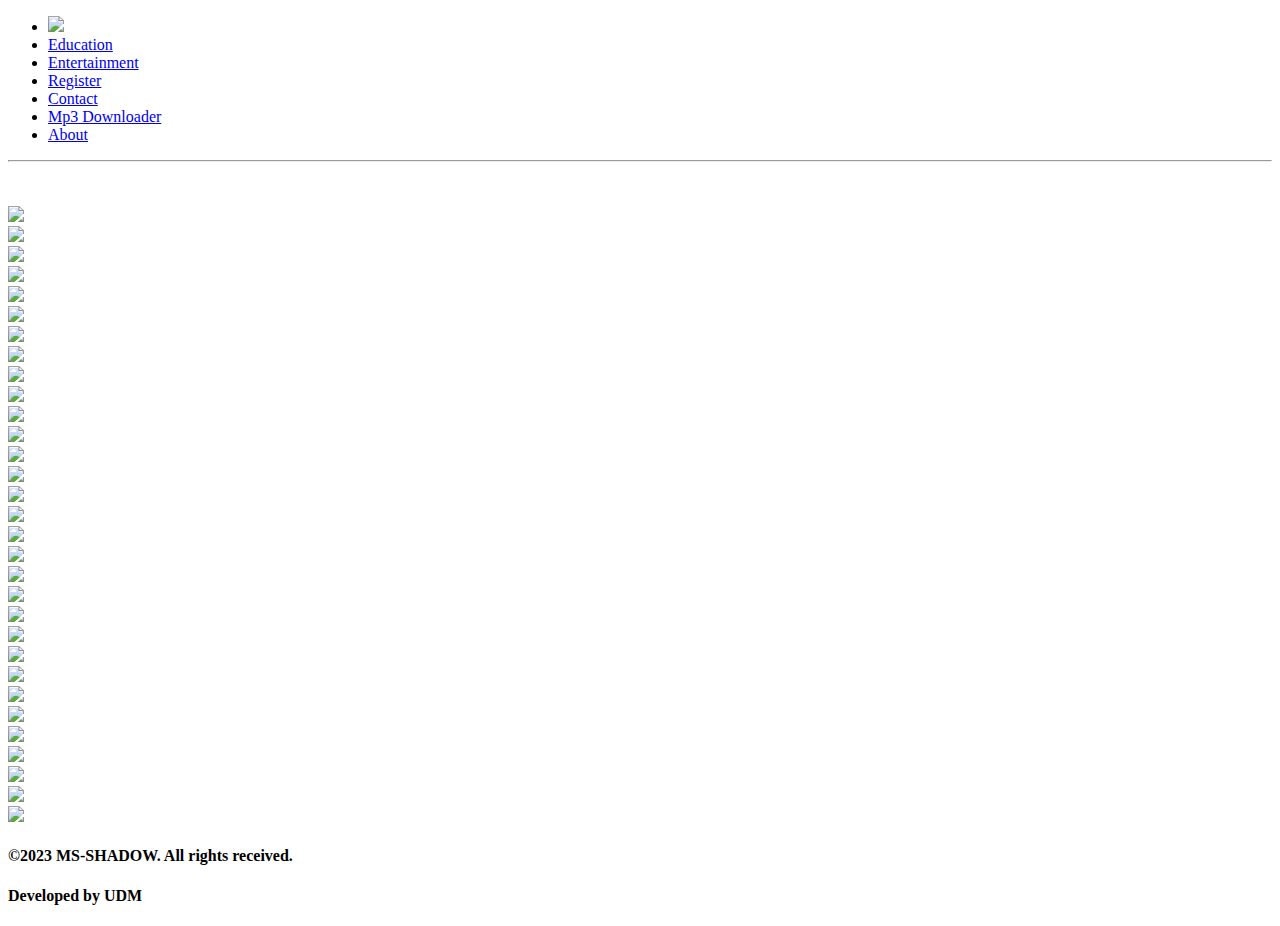
==== index.html @ f9f15dc7 "Update index.html" ====
<!DOCTYPE html>
<html lang="en">
    <head>
        <title>MS-SHADOW</title>
        <meta charset="UTF-8">
        <meta name="viewport" content="width=device-width, initial-scale=1.0">
        <link rel="stylesheet" href="CSS/Style.css">
        <link rel="icon" href="Background-image/Mylogo.png">
    </head>
    <body>
        <ul class="hmenu">
		<li><a href="#"><img id="logo" src="Background-image/Mylogo.png"></a></li>
		<li><a href="Content/Education.html">Education</a></li>
		<li><a href="Content/Entertainment.html">Entertainment</a></li>
            	<li><a href="Content/Register.html">Register</a></li>
            	<li><a href="Content/Contact.html">Contact</a></li>
		<li><a href="Content/downloader.html">Mp3 Downloader</a></li>
            	<li><a href="Content/About.html">About</a></li>
	</ul>
        <hr>
        <br><br>
        <div class="box"><img id="view" src="Background-image/Pic (1).JPG"></div>
        <div class="box"><img id="view" src="Background-image/Pic (10).JPG"></div>
        <div class="box"><img id="view" src="Background-image/Pic (11).JPG"></div>
        <div class="box"><img id="view" src="Background-image/Pic (12).JPG"></div>
        <div class="box"><img id="view" src="Background-image/Pic (13).JPG"></div>
        <div class="box"><img id="view" src="Background-image/Pic (14).JPG"></div>
        <div class="box"><img id="view" src="Background-image/Pic (15).JPG"></div>
        <div class="box"><img id="view" src="Background-image/Pic (16).JPG"></div>
        <div class="box"><img id="view" src="Background-image/Pic (17).JPG"></div>
        <div class="box"><img id="view" src="Background-image/Pic (18).JPG"></div>
        <div class="box"><img id="view" src="Background-image/Pic (19).JPG"></div>
        <div class="box"><img id="view" src="Background-image/Pic (2).JPG"></div>
        <div class="box"><img id="view" src="Background-image/Pic (20).JPG"></div>
        <div class="box"><img id="view" src="Background-image/Pic (21).JPG"></div>
        <div class="box"><img id="view" src="Background-image/Pic (22).JPG"></div>
        <div class="box"><img id="view" src="Background-image/Pic (23).JPG"></div>
        <div class="box"><img id="view" src="Background-image/Pic (24).JPG"></div>
        <div class="box"><img id="view" src="Background-image/Pic (25).JPG"></div>
        <div class="box"><img id="view" src="Background-image/Pic (26).JPG"></div>
        <div class="box"><img id="view" src="Background-image/Pic (27).JPG"></div>
        <div class="box"><img id="view" src="Background-image/Pic (28).JPG"></div>
        <div class="box"><img id="view" src="Background-image/Pic (29).JPG"></div>
        <div class="box"><img id="view" src="Background-image/Pic (30).JPG"></div>
        <div class="box"><img id="view" src="Background-image/Pic (31).JPG"></div>
        <div class="box"><img id="view" src="Background-image/Pic (32).JPG"></div>
        <div class="box"><img id="view" src="Background-image/Pic (4).JPG"></div>
        <div class="box"><img id="view" src="Background-image/Pic (5).JPG"></div>
        <div class="box"><img id="view" src="Background-image/Pic (6).JPG"></div>
        <div class="box"><img id="view" src="Background-image/Pic (7).JPG"></div>
        <div class="box"><img id="view" src="Background-image/Pic (8).JPG"></div>
        <div class="box"><img id="view" src="Background-image/Pic (9).JPG"></div>
        <footer>
            <h4>©2023 MS-SHADOW. All rights received.</h4>
            <h4 id="developed">Developed by UDM</h4>
        </footer>
    </body>
</html>
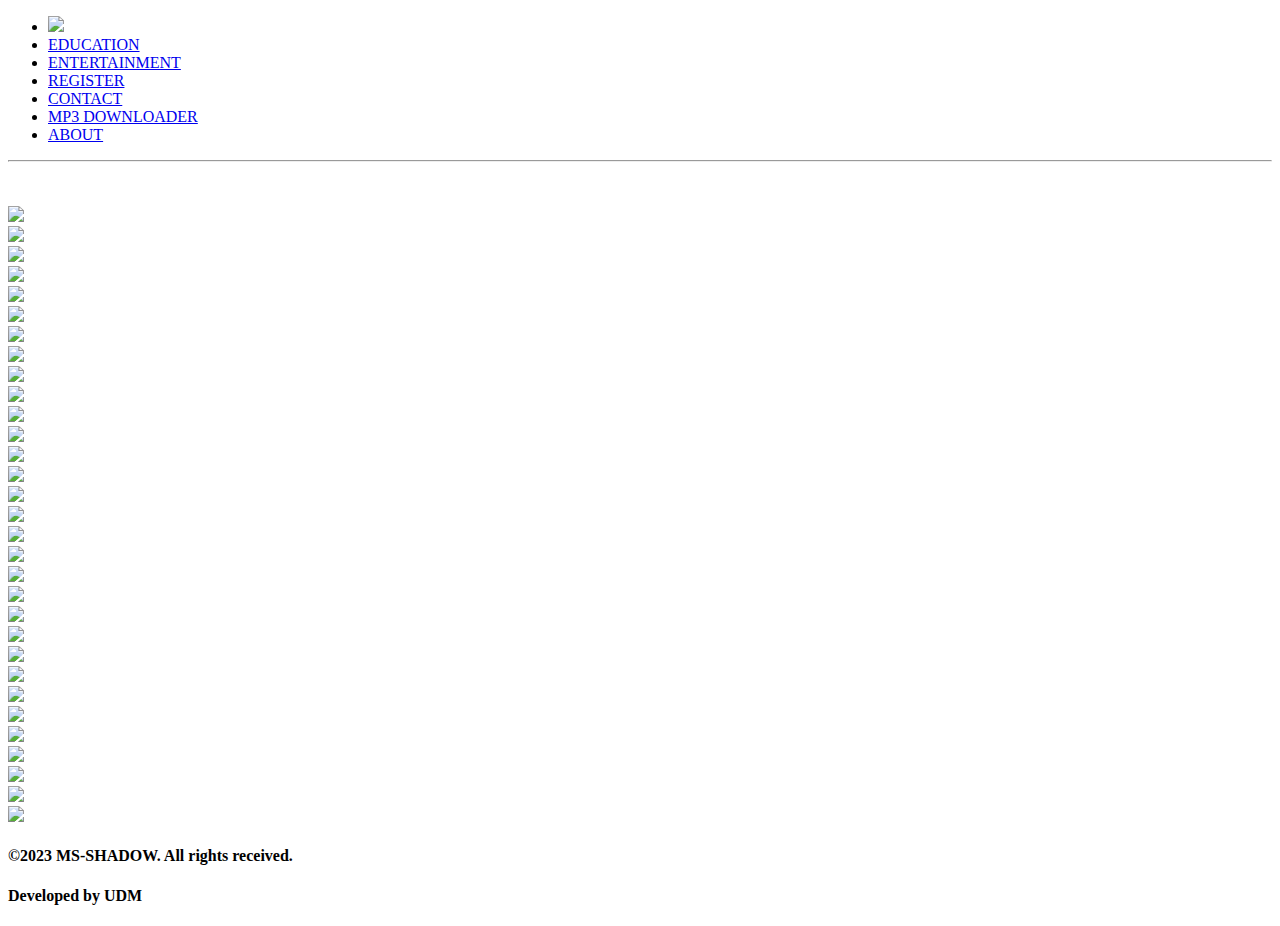
==== commit 6b43cf3b: "Update index.html" ====
--- a/index.html
+++ b/index.html
@@ -10,12 +10,12 @@
     <body>
         <ul class="hmenu">
 		<li><a href="#"><img id="logo" src="Background-image/Mylogo.png"></a></li>
-		<li><a href="Content/Education.html">Education</a></li>
-		<li><a href="Content/Entertainment.html">Entertainment</a></li>
-            	<li><a href="Content/Register.html">Register</a></li>
-            	<li><a href="Content/Contact.html">Contact</a></li>
-		<li><a href="Content/downloader.html">Mp3 Downloader</a></li>
-            	<li><a href="Content/About.html">About</a></li>
+		<li><a href="Content/Education.html">EDUCATION</a></li>
+		<li><a href="Content/Entertainment.html">ENTERTAINMENT</a></li>
+            	<li><a href="Content/Register.html">REGISTER</a></li>
+            	<li><a href="Content/Contact.html">CONTACT</a></li>
+		<li><a href="Content/downloader.html">MP3 DOWNLOADER</a></li>
+            	<li><a href="Content/About.html">ABOUT</a></li>
 	</ul>
         <hr>
         <br><br>
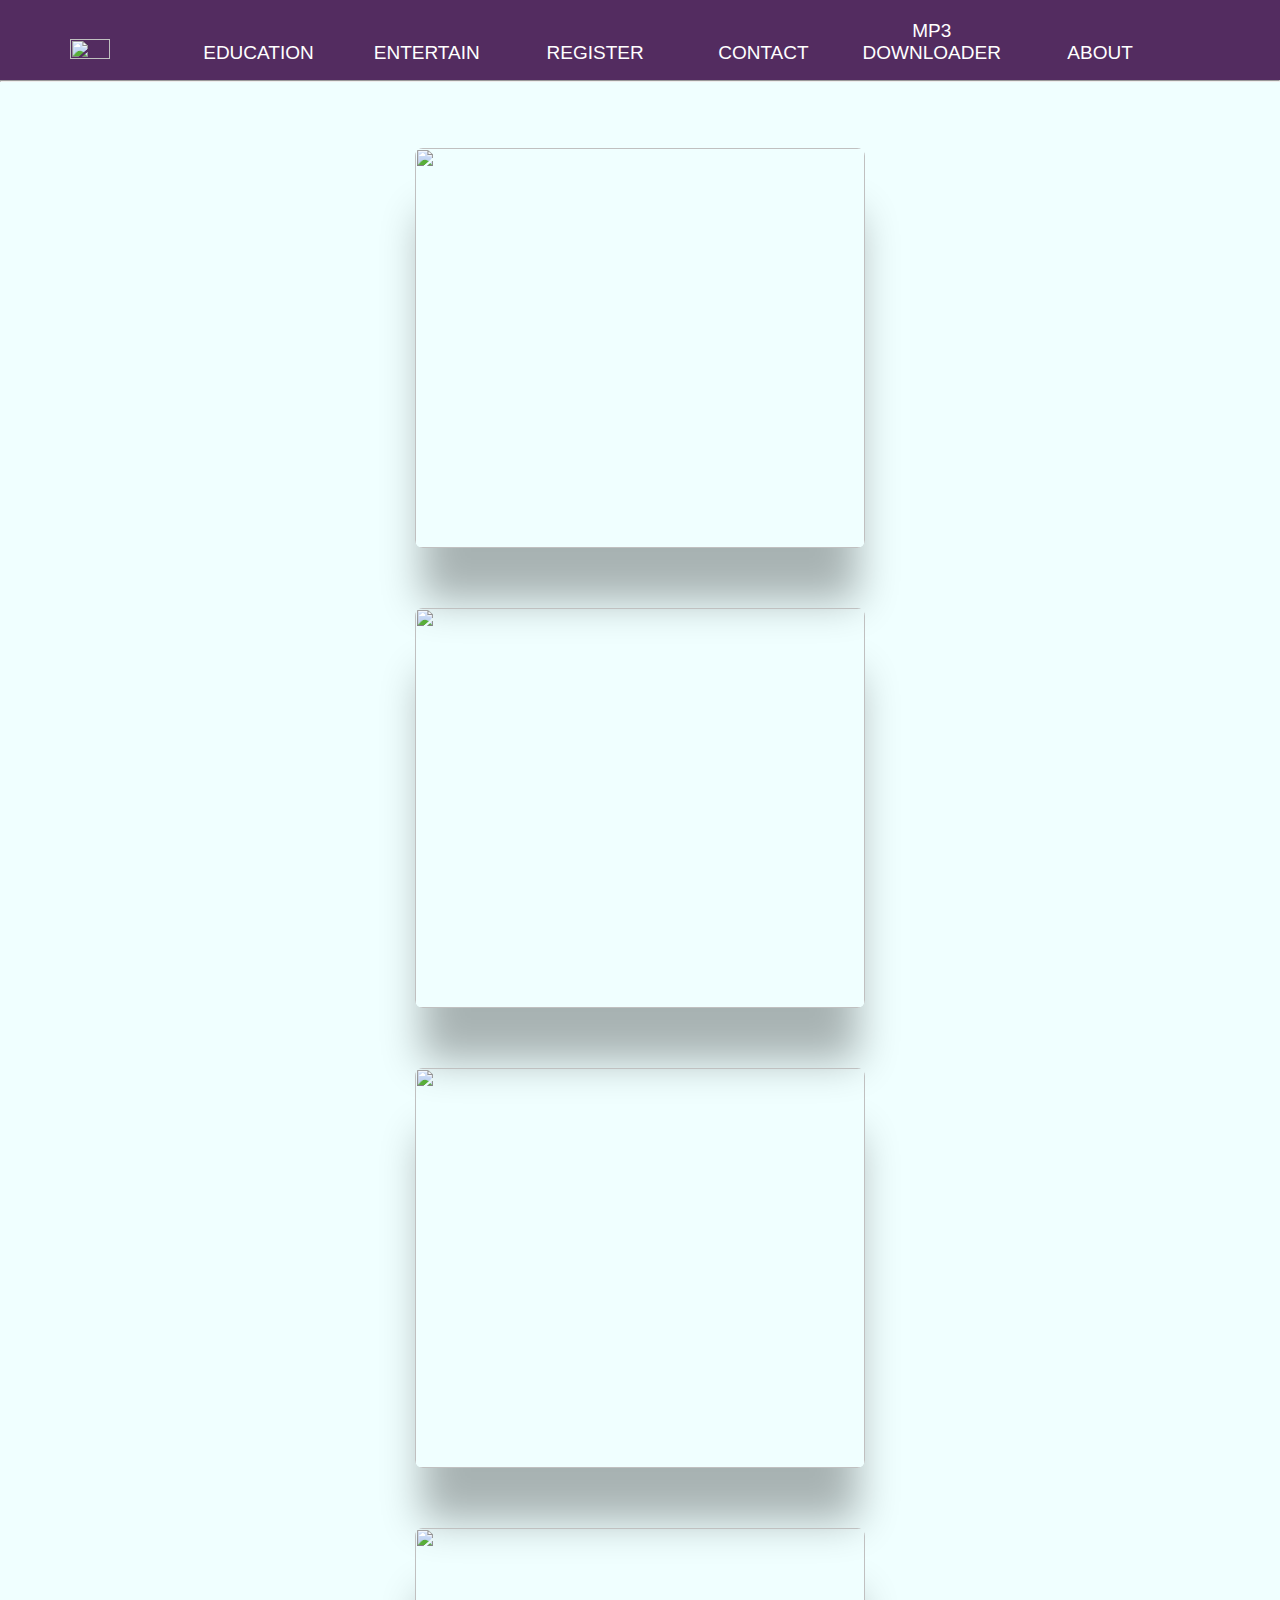
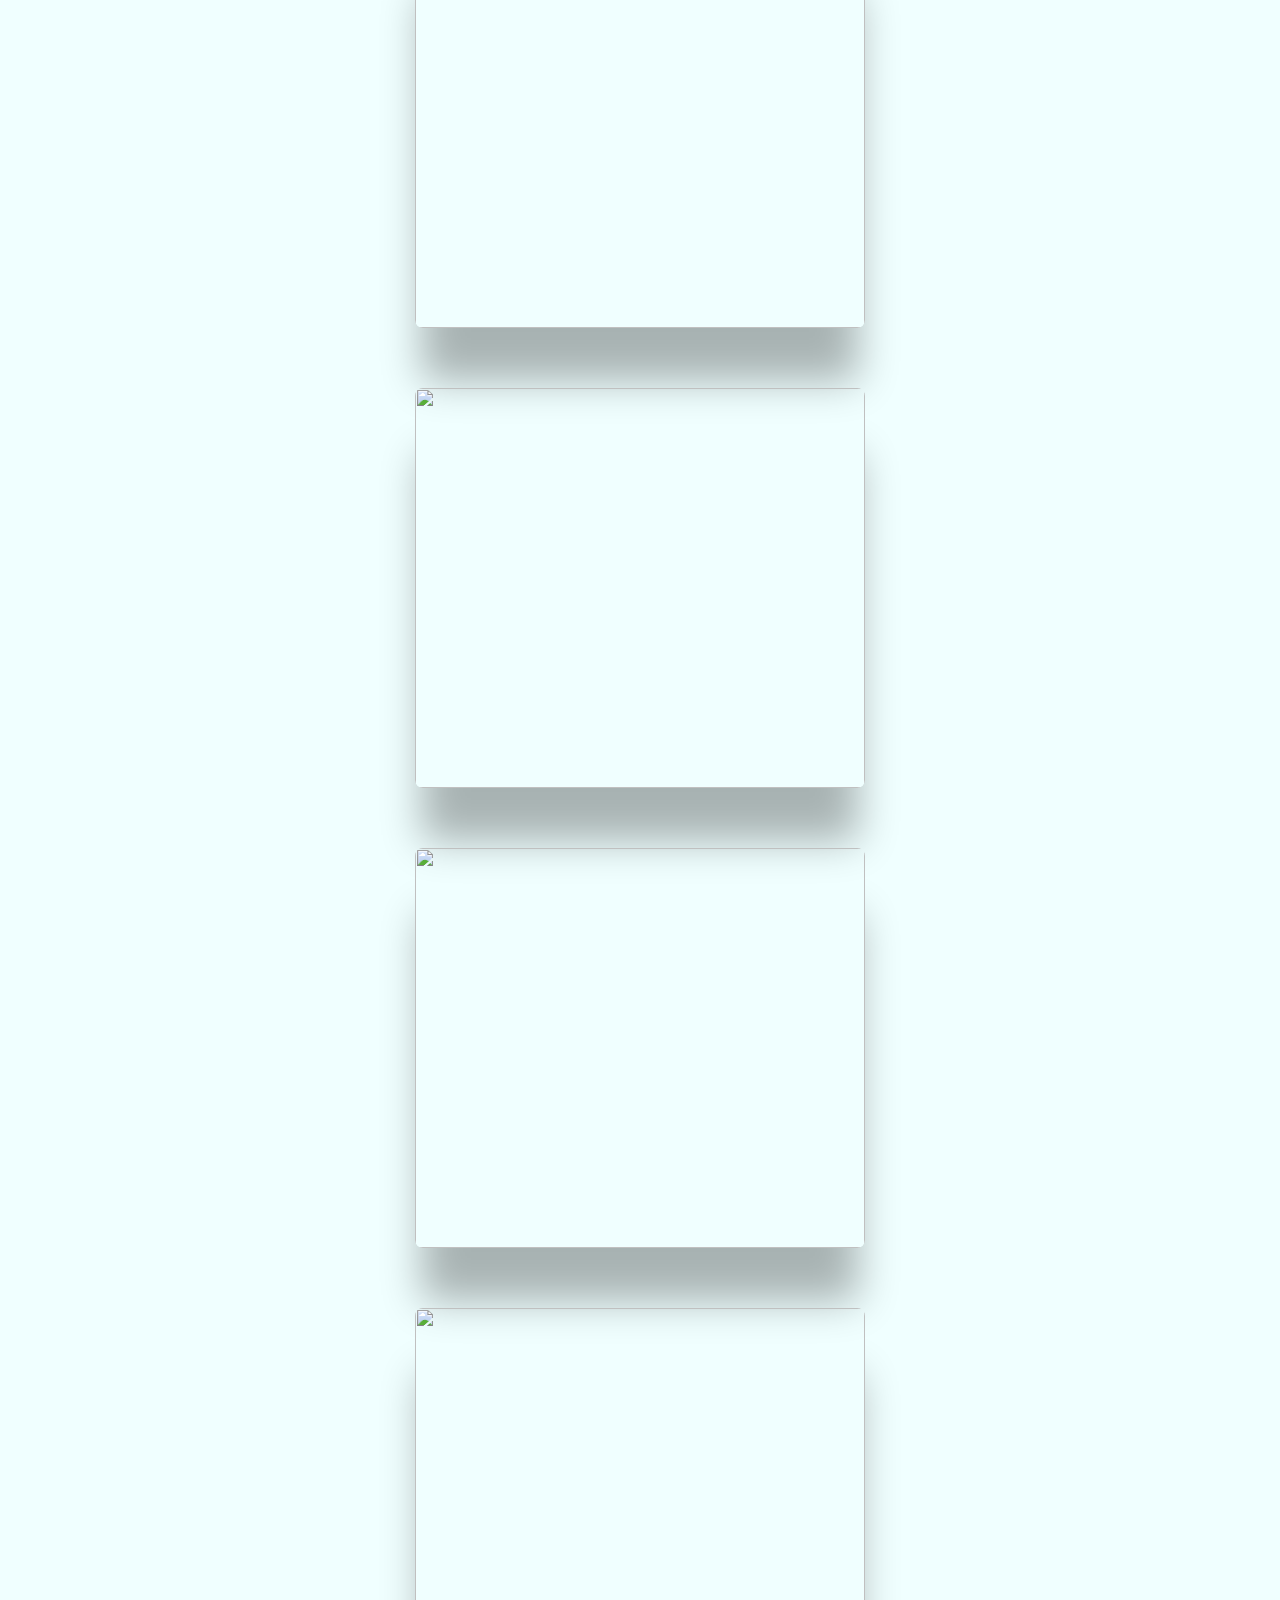
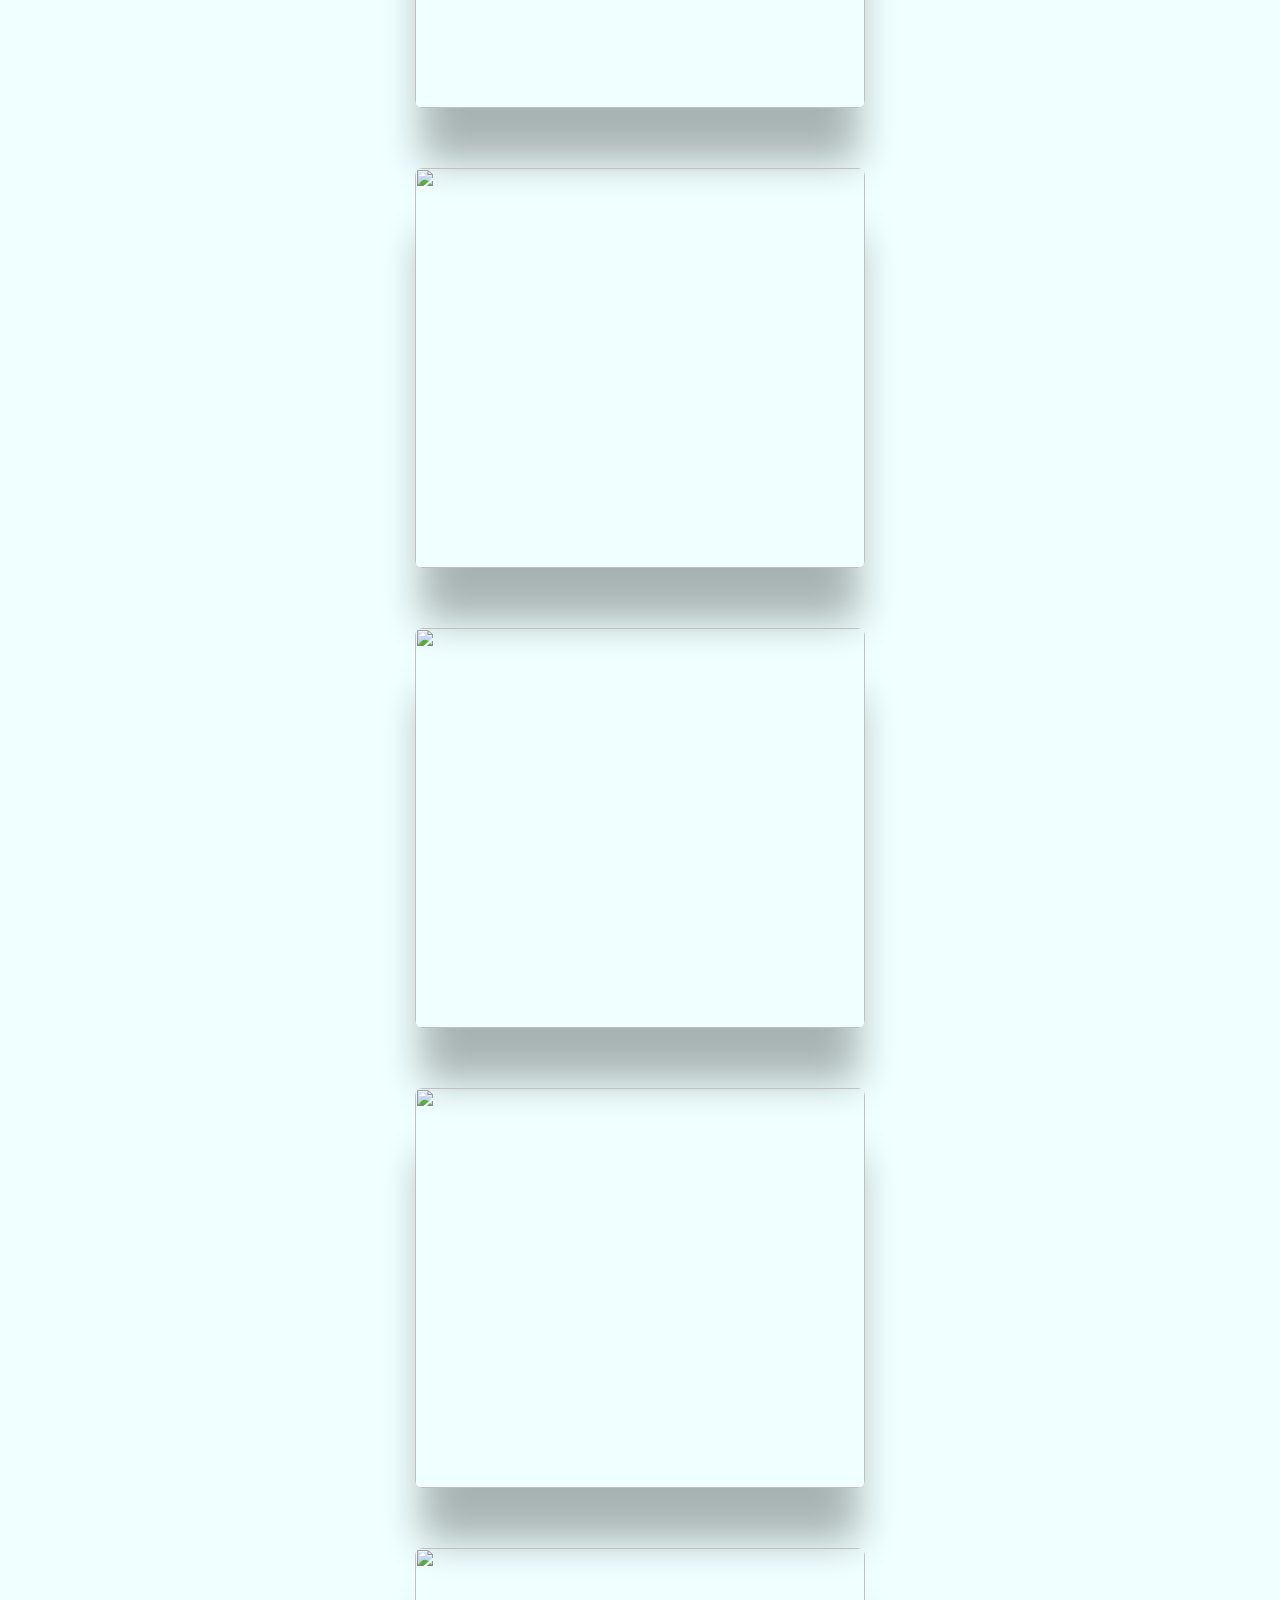
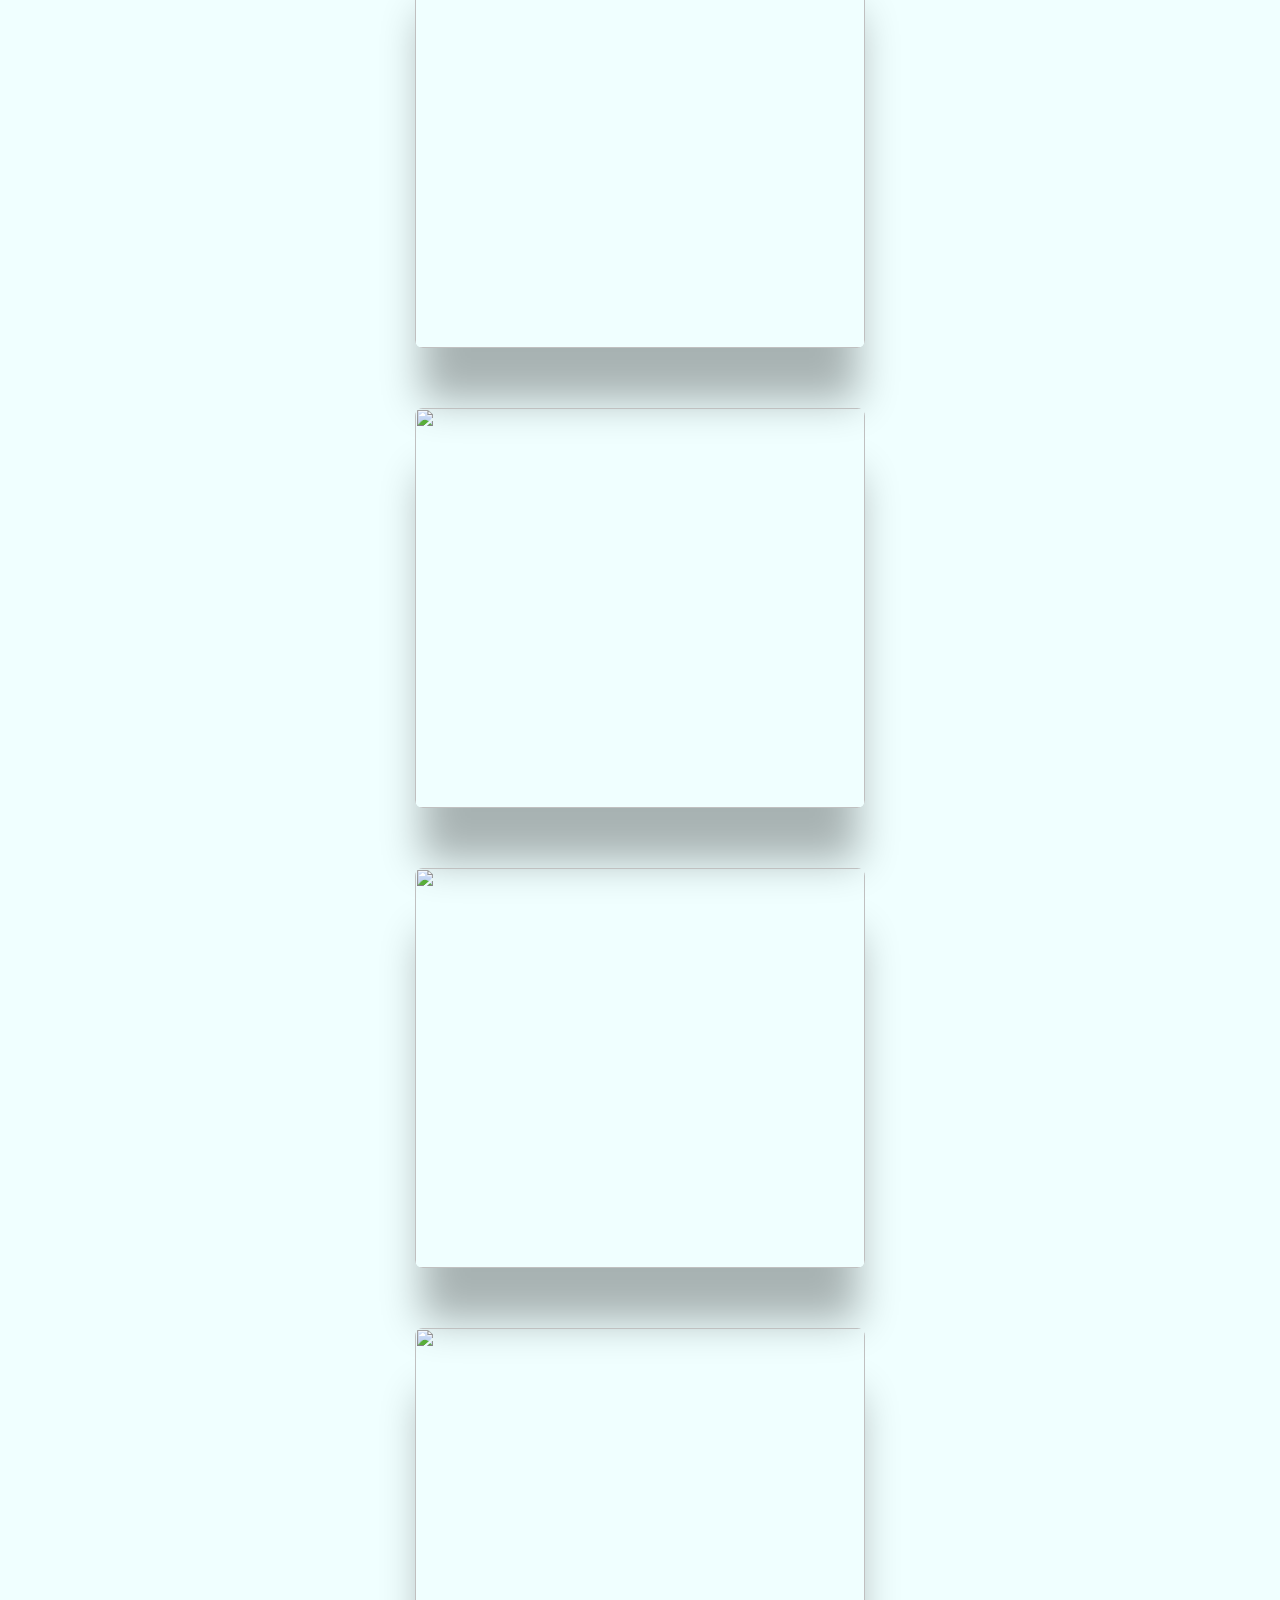
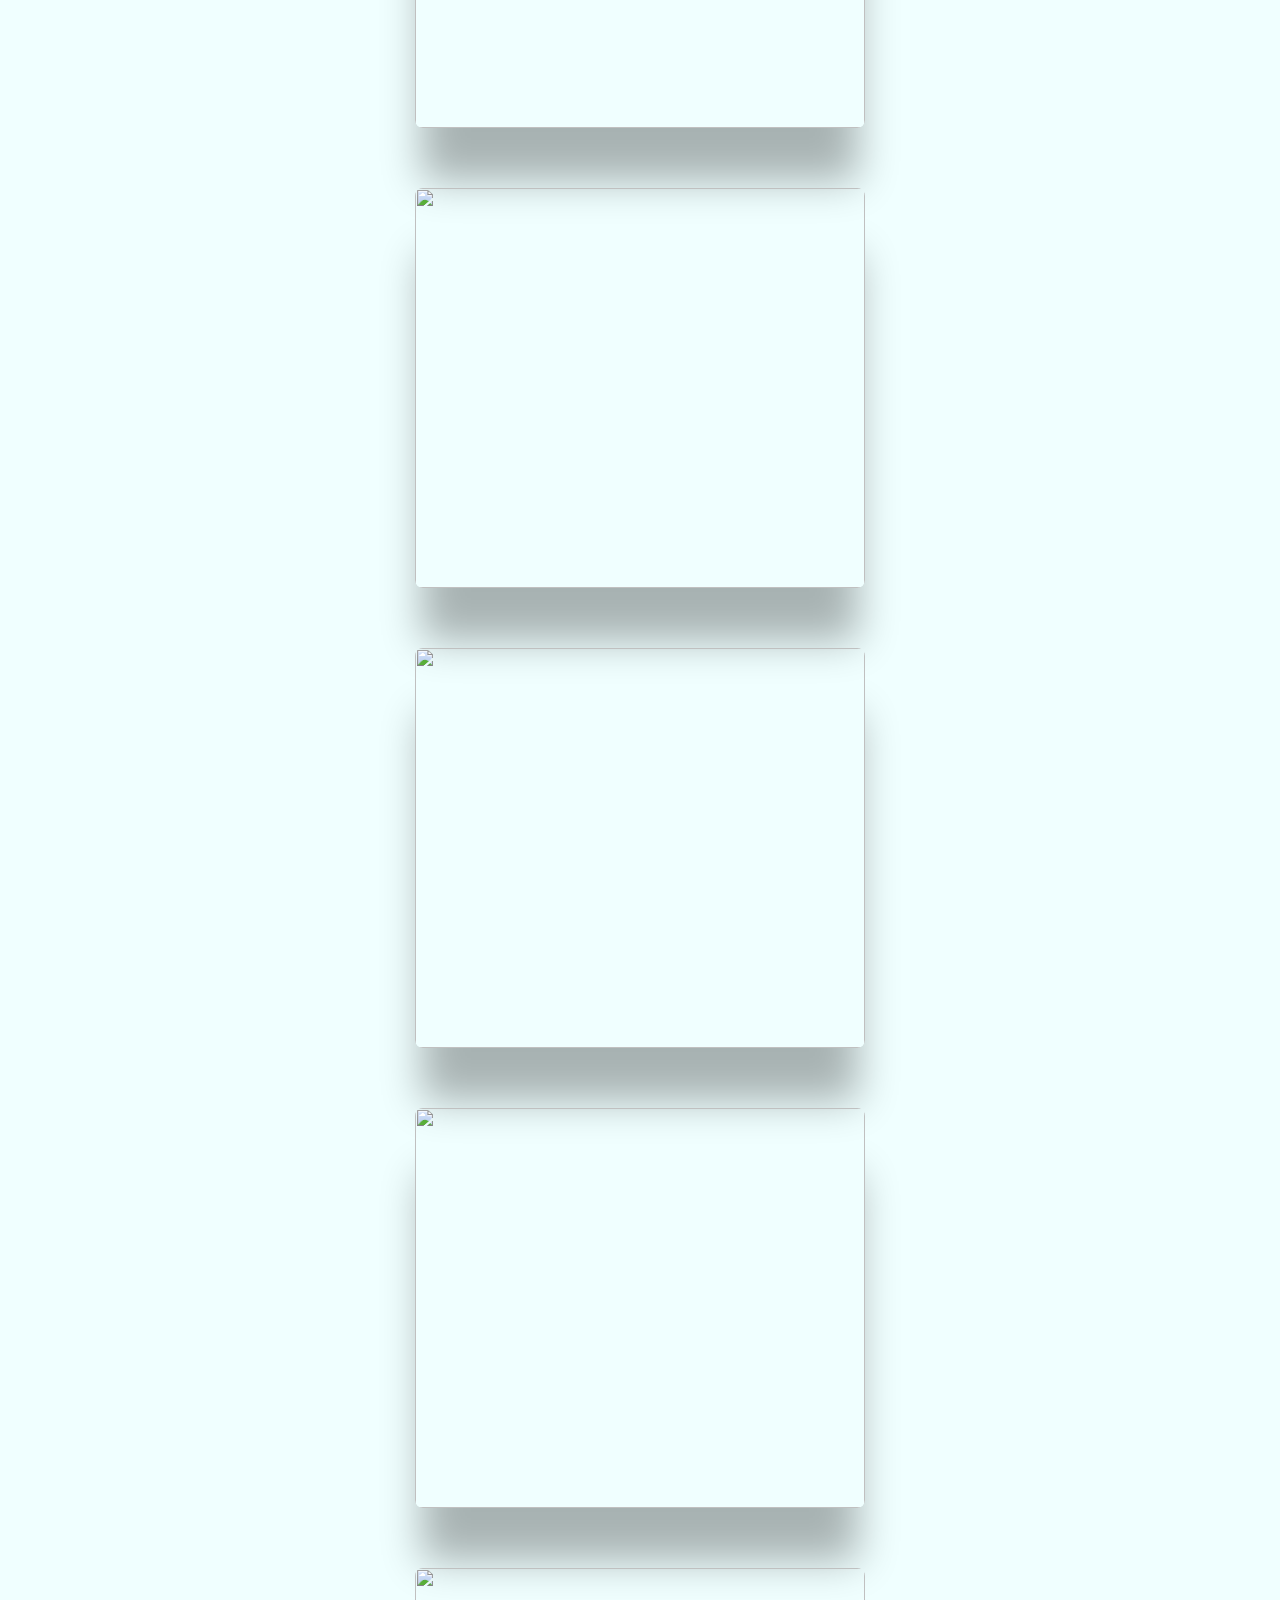
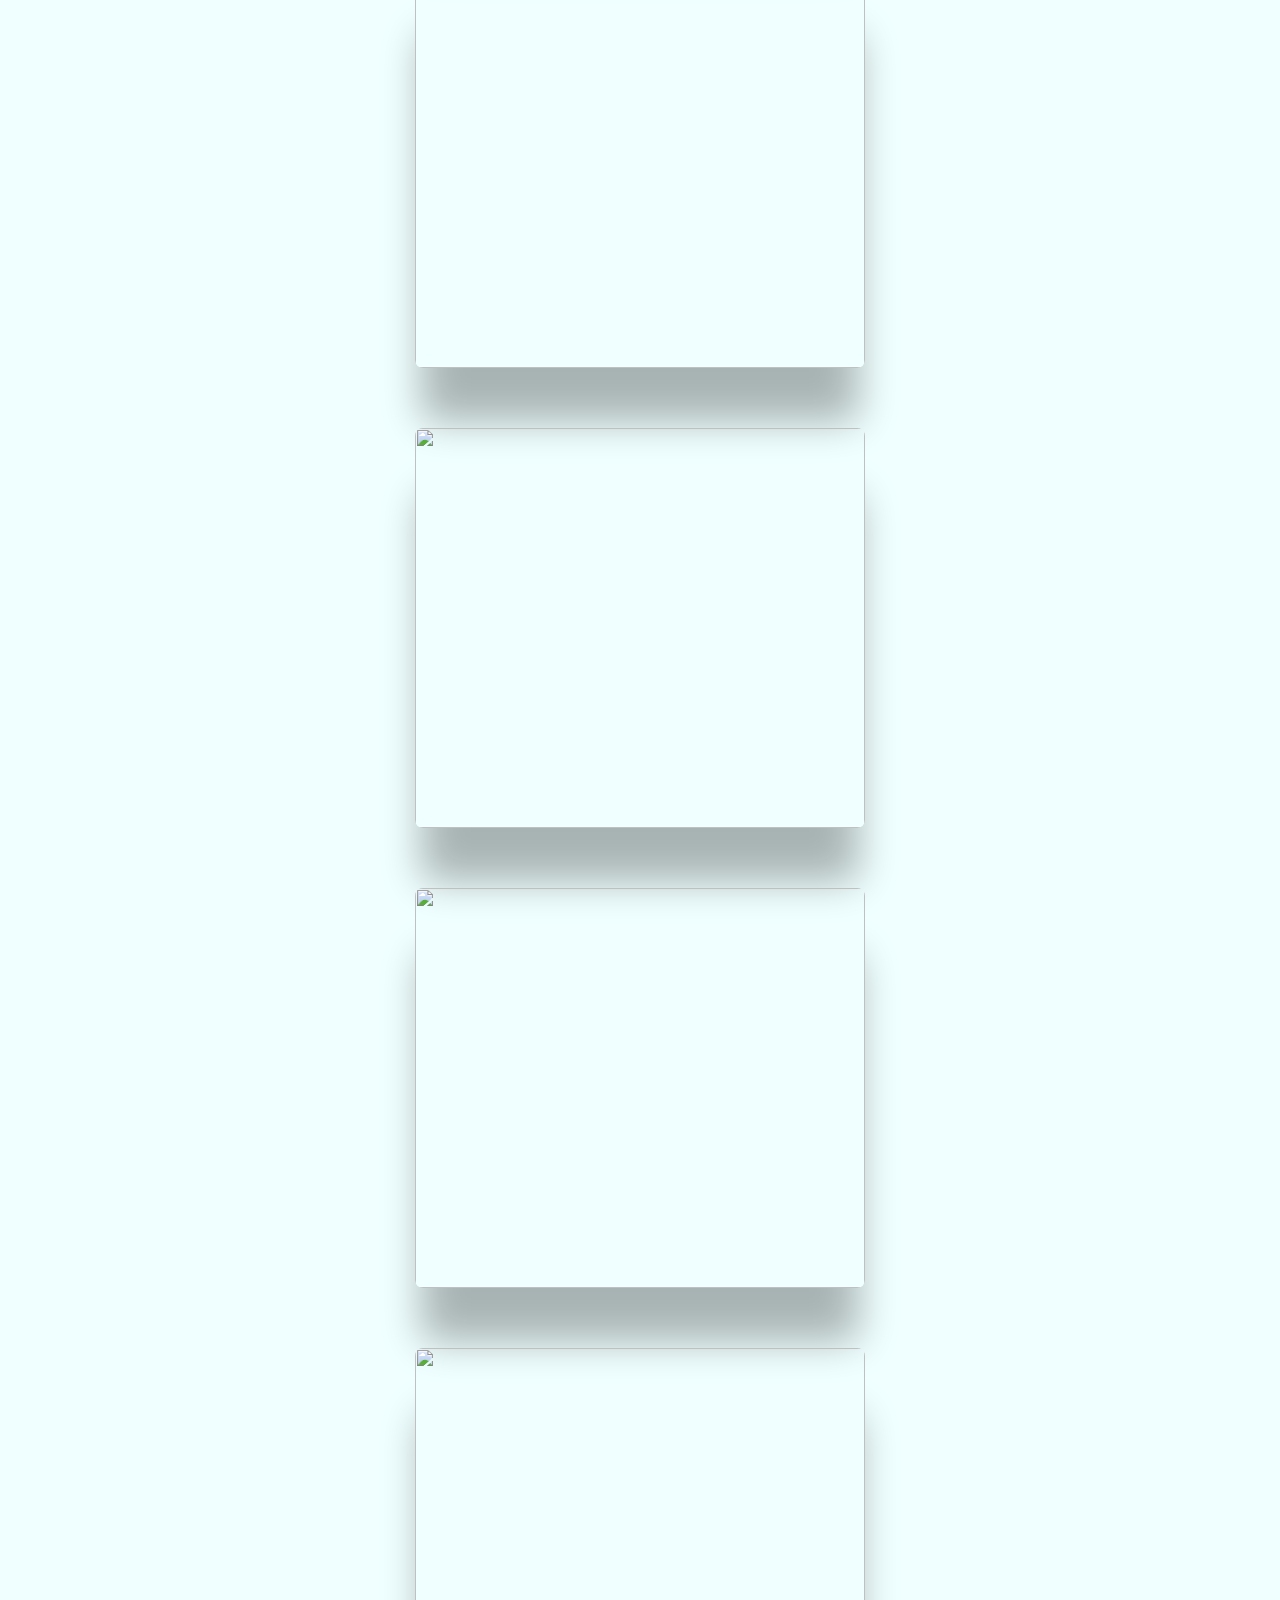
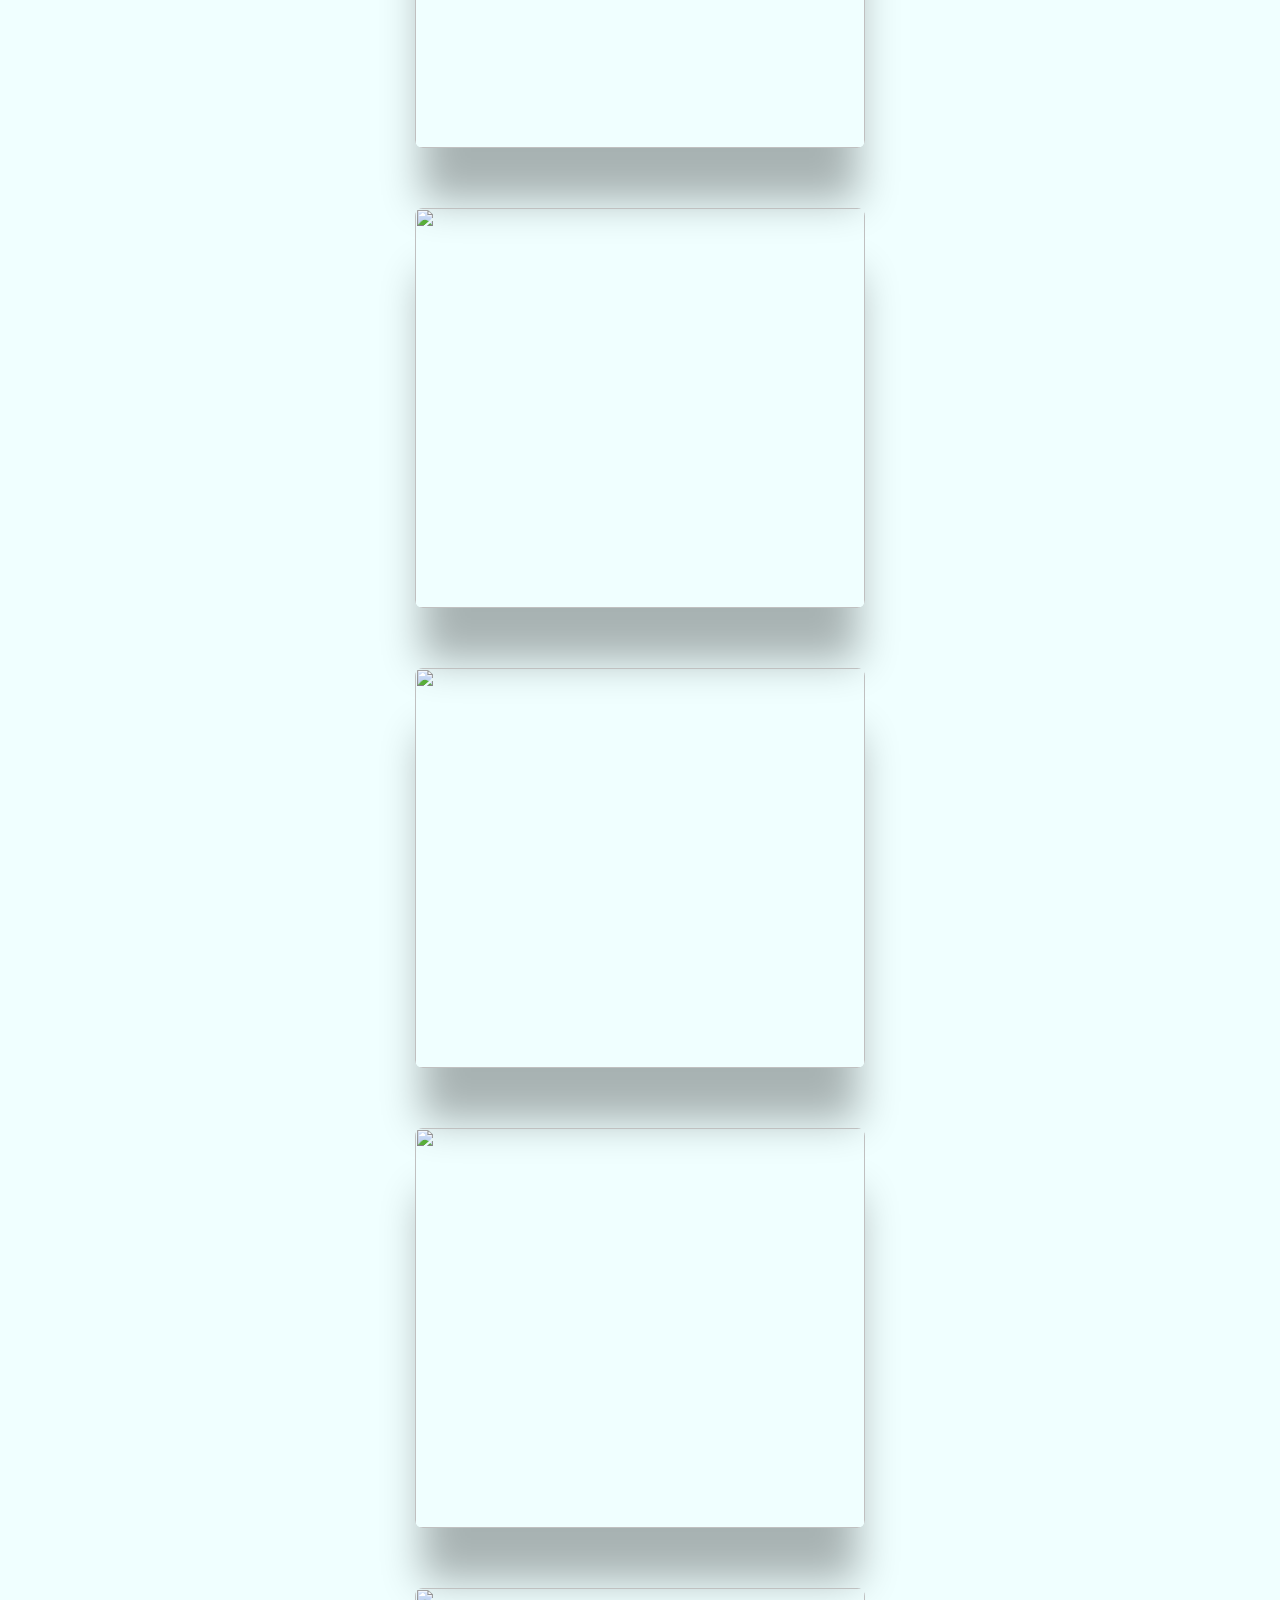
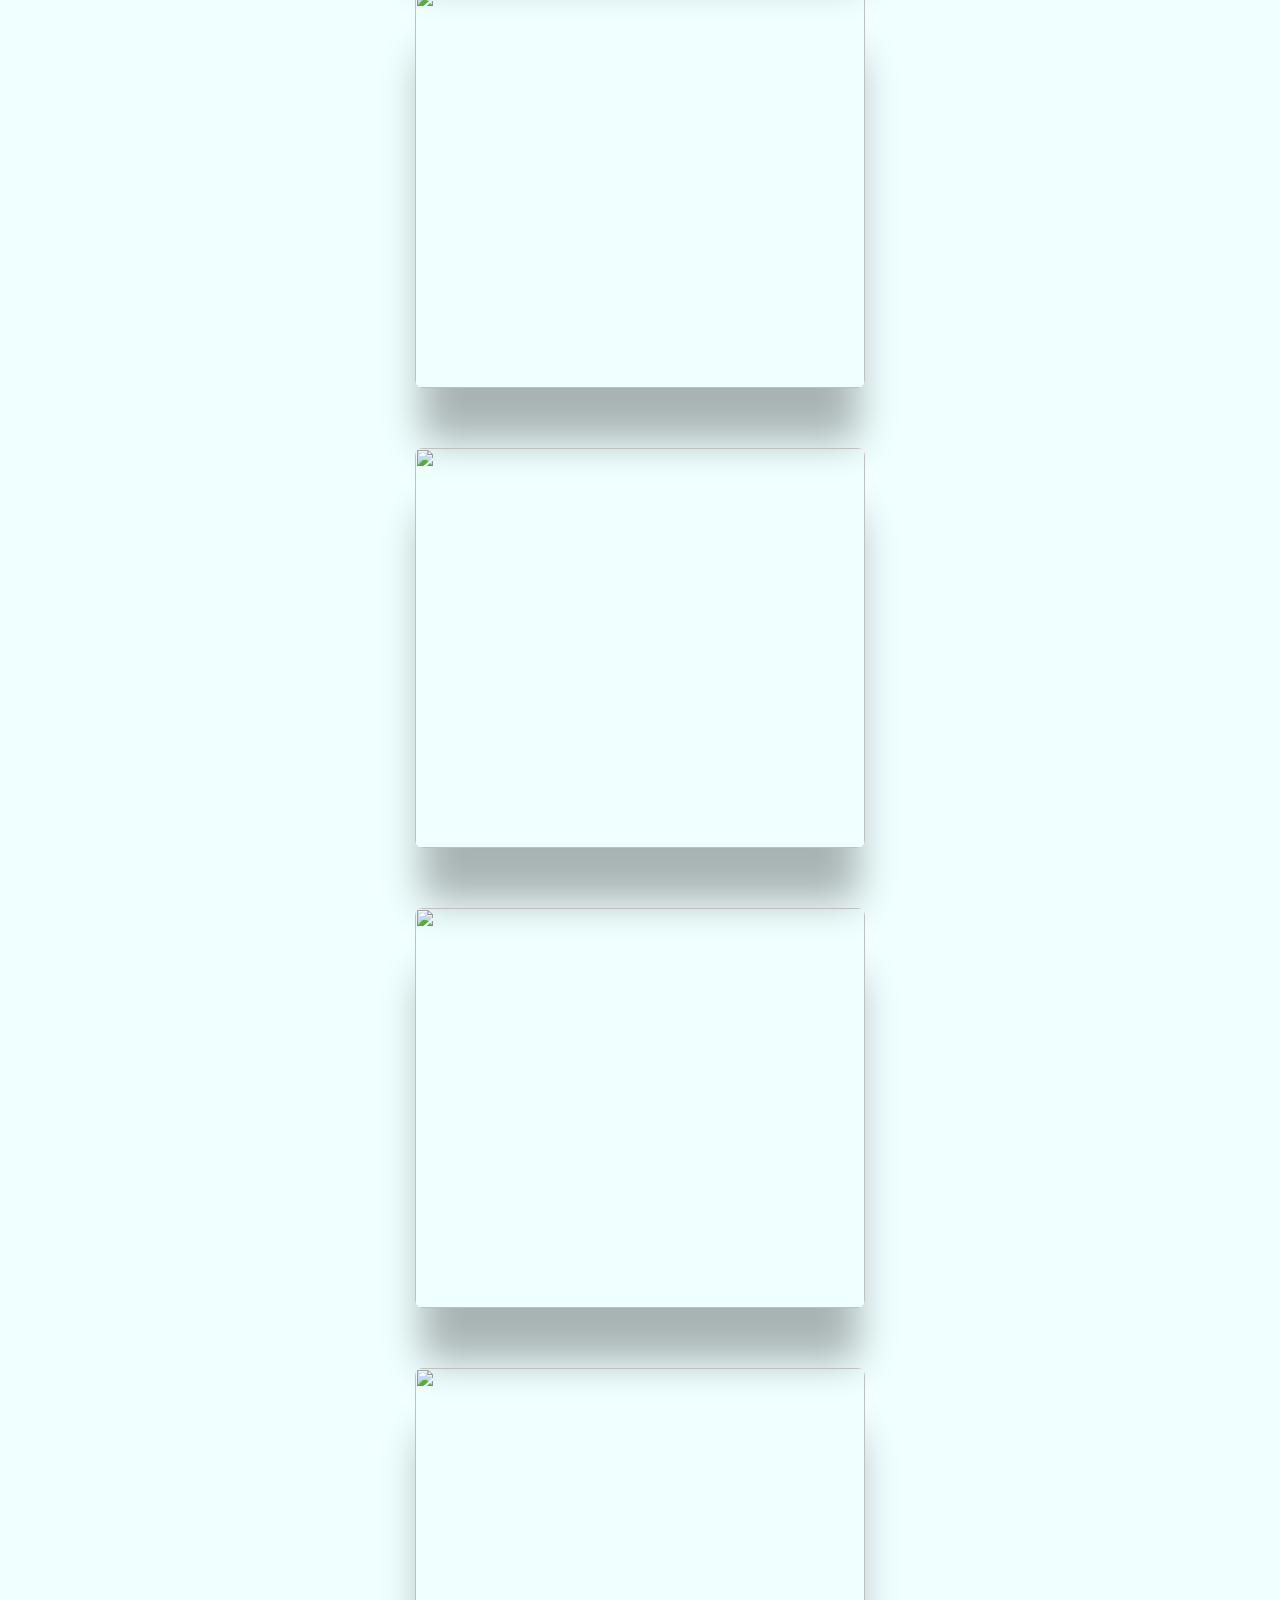
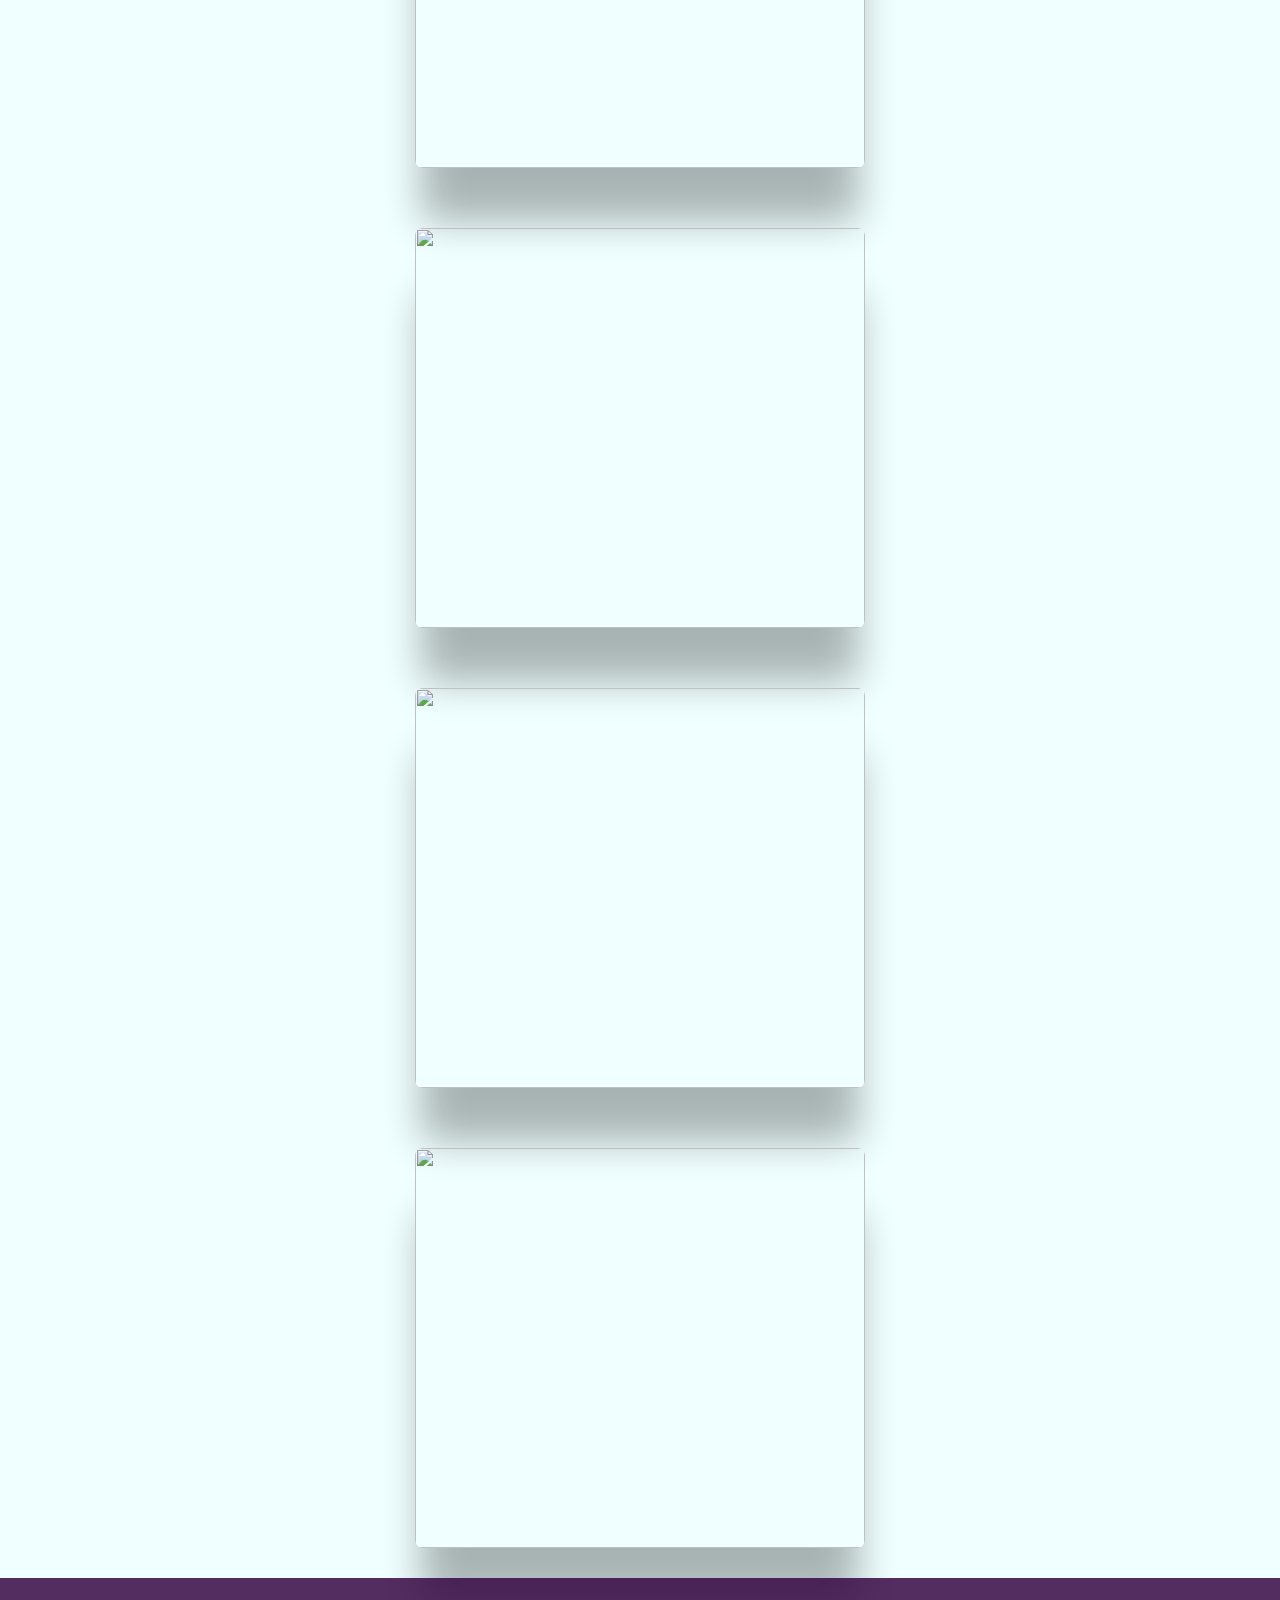
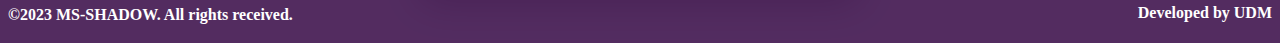
==== commit 0b3457e2: "Update index.html" ====
--- a/index.html
+++ b/index.html
@@ -11,10 +11,10 @@
         <ul class="hmenu">
 		<li><a href="#"><img id="logo" src="Background-image/Mylogo.png"></a></li>
 		<li><a href="Content/Education.html">EDUCATION</a></li>
-		<li><a href="Content/Entertainment.html">ENTERTAINMENT</a></li>
+		<li><a href="Content/Entertainment.html">ENTERTAIN</a></li>
             	<li><a href="Content/Register.html">REGISTER</a></li>
             	<li><a href="Content/Contact.html">CONTACT</a></li>
-		<li><a href="Content/downloader.html">MP3 DOWNLOADER</a></li>
+		<li><a href="Content/Downloader.html">MP3 DOWNLOADER</a></li>
             	<li><a href="Content/About.html">ABOUT</a></li>
 	</ul>
         <hr>
--- a/CSS/Style.css
+++ b/CSS/Style.css
@@ -0,0 +1,275 @@
+*{
+    box-sizing: border-box;
+}
+
+*{margin: 0; padding: 0;}
+
+/*Header Menu*/
+.hmenu{list-style-type: none; background-color: rgba(52, 2, 65, 0.836); padding: 8px;  width: 100%;}
+.hmenu li{display: inline-block;width: 13%;}
+.hmenu a{display: block; text-align: center; text-decoration: none;color: white;border-radius: 6px; padding: 12px 0 8px;}
+.hmenu a:hover{background-color: rgb(111, 156, 7);}
+.hmenu a{font-family:'Lucida Sans', 'Lucida Sans Regular', 'Lucida Grande', 'Lucida Sans Unicode', Geneva, Verdana, sans-serif; font-size: 19px;}
+
+#logo{
+    width: 40px;
+    height: 20px;
+}
+body{
+    /*background: url(../Background-image/bground.jpg);
+    background-image: url(../Background-image/bground.jpg);*/
+    background-color: azure;
+    background-attachment: fixed;
+    background-position: center;
+    background-size: cover;
+}
+
+
+/*Reponsive for Desktop Screen Views*/
+@media(min-width: 992px) and (max-width: 1920px){
+    body{
+        /*background-image: url(../Background-image/bground.jpg);*/
+        background-color: azure;
+        background-size: cover;
+        display: flex;
+        flex-direction: column;
+        overflow-x: hidden;
+        margin: 0;
+    }
+}
+
+/*Reponsive for Laptop Screen Views*/
+@media(min-width: 1366px) and (max-width: 1919px){
+    body{
+        /*height: 600px;
+        background: linear-gradient(to bottom, #6666ff 0%, #ff99cc 100%);
+
+        background-image: url(../Background-image/bground.jpg);*/
+        background-color: azure;
+        background-size: cover;
+        display: flex;
+        flex-direction: column;
+        overflow-x: hidden;
+        margin: 0;
+    }
+}
+
+@media only screen and (min-device-width: 375px) and (max-device-width: 480px){
+    body{
+        background-color: azure;
+        background-size: cover;
+        display: flex;
+        flex-direction: column;
+        overflow-x: hidden;
+        margin: 0;
+    }
+    #view{
+        display: flex;
+        overflow-x: hidden;
+        width: 90%;
+        height: 100px;
+        margin-right: 10px;
+        border-radius: 8px;
+        box-shadow: rgba(0, 0, 0, 0.3) 0px 60px 40px -7px;
+    }
+    .hmenu{list-style-type: none; background-color: rgba(52, 2, 65, 0.836); padding: 10px;  width: 100%;}
+    .hmenu li{display: inline-block;width: 14%;}
+    .hmenu a{display: block; text-align: center; text-decoration: none;color: white;border-radius: 6px; padding: 12px 0 8px;}
+    .hmenu a:hover{background-color: rgb(111, 156, 7);}
+    .hmenu a{font-family:'Lucida Sans', 'Lucida Sans Regular', 'Lucida Grande', 'Lucida Sans Unicode', Geneva, Verdana, sans-serif; font-size: 7px;}
+    footer{
+        list-style-type: none; background-color: rgba(52, 2, 65, 0.836); padding: 8px;  width: 100%; height: 65px;
+        font-size: 8px;
+    }
+    #Doc{
+        display: flex;
+        overflow-x: hidden;
+        width: 70%;
+        height: 600px;
+        border-radius: 8px;  
+        margin-right: 10px;
+        box-shadow: rgba(0, 0, 0, 0.3) 0px 60px 40px -7px;
+    }
+    #btn{
+        display: flex;
+        overflow-x: hidden;
+        width: 10px;
+        height: 30px;
+        font-size: 9px;
+        background-color: darkslateblue;
+        border-radius: 50px;
+        color: white;
+        border-color: cyan;
+        box-shadow: #094c66 4px 4px 0px;
+    }
+    p{display: flex; align-items: center; justify-content: center; font-size: 15px; text-align: center;}
+}
+
+@media only screen and (max-width: 320px){
+    body{
+        background-color: azure;
+        background-size: cover;
+        display: flex;
+        flex-direction: column;
+        overflow-x: hidden;
+        margin: 0;
+    }
+    .hmenu{list-style-type: none; background-color: rgba(52, 2, 65, 0.836); padding: 3px;  width: 100%;}
+    .hmenu li{display: inline-block;width: 12%;}
+    .hmenu a{display: block; text-align: center; text-decoration: none;color: white;border-radius: 6px; padding: 12px 0 8px;}
+    .hmenu a:hover{background-color: rgb(111, 156, 7);}
+    .hmenu a{font-family:'Lucida Sans', 'Lucida Sans Regular', 'Lucida Grande', 'Lucida Sans Unicode', Geneva, Verdana, sans-serif; font-size: 4px;}
+    footer{
+        list-style-type: none; background-color: rgba(52, 2, 65, 0.836); padding: 8px;  width: 100%; height: 65px;
+        font-size: 5px;
+    }
+    #view{
+        display: flex;
+        overflow-x: hidden;
+        width: 90%;
+        height: 100px;
+        margin-right: 10px;
+        border-radius: 8px;
+        box-shadow: rgba(0, 0, 0, 0.3) 0px 60px 40px -7px;
+    }
+    .hmenu{list-style-type: none; background-color: rgba(52, 2, 65, 0.836); padding: 10px;  width: 100%;}
+    .hmenu li{display: inline-block;width: 14%;}
+    .hmenu a{display: block; text-align: center; text-decoration: none;color: white;border-radius: 6px; padding: 12px 0 8px;}
+    .hmenu a:hover{background-color: rgb(111, 156, 7);}
+    .hmenu a{font-family:'Lucida Sans', 'Lucida Sans Regular', 'Lucida Grande', 'Lucida Sans Unicode', Geneva, Verdana, sans-serif; font-size: 7px;}
+    footer{
+        list-style-type: none; background-color: rgba(52, 2, 65, 0.836); padding: 8px;  width: 100%; height: 65px;
+        font-size: 8px;
+    }
+    #Doc{
+        display: flex;
+        overflow-x: hidden;
+        width: 70%;
+        height: 600px;
+        border-radius: 8px;  
+        margin-right: 10px;
+        box-shadow: rgba(0, 0, 0, 0.3) 0px 60px 40px -7px;
+    }
+    #btn{
+        display: flex;
+        overflow-x: hidden;
+        width: 10px;
+        height: 30px;
+        font-size: 9px;
+        background-color: darkslateblue;
+        border-radius: 50px;
+        color: white;
+        border-color: cyan;
+        box-shadow: #094c66 4px 4px 0px;
+    }
+    .Form iframe{
+        list-style-type: none; background-color: rgb(245, 240, 227); padding: 8px; width: 100%; height: 80%;
+        display: flex;
+        border-radius: 8px;
+        box-shadow: rgba(0, 0, 0, 0.3) 0px 60px 40px -7px;
+        display: flex;
+        align-items: center;
+        justify-content: center;
+    }
+    .Form li{display: inline-block; width: 10%;}
+    p{display: flex; align-items: center; justify-content: center; font-size: 15px; text-align: center;} 
+}
+/*Image Scroll Display*/
+.box{
+    display: flex;
+    align-items: center;
+    margin: 20px;
+    /*box-shadow: rgba(0, 0, 0, 0.3) 0px 60px 40px -7px;
+    transform: translateX(400%);*/
+    justify-content: center;
+    /*transition: 0.4s;*/
+    border-radius: 8px;
+}
+/*.box:nth-of-type(even){
+    transform: translateX(-400%);
+}
+.box.show{
+    transform: translateX(0);
+}
+*/
+.scroll-div{
+    overflow: hidden;
+    overflow-y: scroll;
+    justify-items: center;
+    align-items: center;
+}
+#view{
+    width: 450px;
+    height: 400px;
+    margin: 10px;
+    border-radius: 8px;
+    box-shadow: rgba(0, 0, 0, 0.3) 0px 60px 40px -7px;
+}
+
+h3{
+    color: black;
+    padding-left: 15px;
+    padding-right: 15px;
+}
+
+.Cpt a{
+    width: 87%; height: 100%;
+    display: flex;
+    justify-content: center;
+    list-style-type: none;
+    margin: 20px;
+}
+
+.Abform{
+    list-style-type: none; background-color: rgb(246, 246, 247); width: 100%; height: 500px;
+    display: flex;
+    align-items: center;
+    justify-content: center;
+    border-radius: 8px;
+}
+
+p{display: flex; align-items: center; justify-content: center; font-size: 25px; text-align: center;} 
+
+#logof{
+    overflow-x: hidden;
+    display: flex;  
+    justify-content: center;
+    align-self: center;
+    width: 150px;
+    height: 150px;
+}
+#logot{
+    overflow-x: hidden;
+    display: flex;  
+    justify-content: center;
+    align-items: center;
+    width: 150px;
+    height: 150px;
+}
+
+.Form iframe{
+    list-style-type: none; background-color: rgb(245, 240, 227); padding: 8px; width: 100%; height: 800px;
+    display: flex;
+    align-items: center;
+    justify-content: center;
+    border-radius: 8px;
+    box-shadow: rgba(0, 0, 0, 0.3) 0px 60px 40px -7px;
+}
+.Form li{display: inline-block; width: 100%; height: 100%;}
+
+h4{
+    position: relative;
+    top: 40%;
+    color: white;
+}
+
+#developed{
+    position: relative;
+    color: white;
+    text-align: right;
+    top: 0%;
+}
+
+footer{
+    list-style-type: none; background-color: rgba(52, 2, 65, 0.836); padding: 8px;  width: 100%; height: 65px;
+}
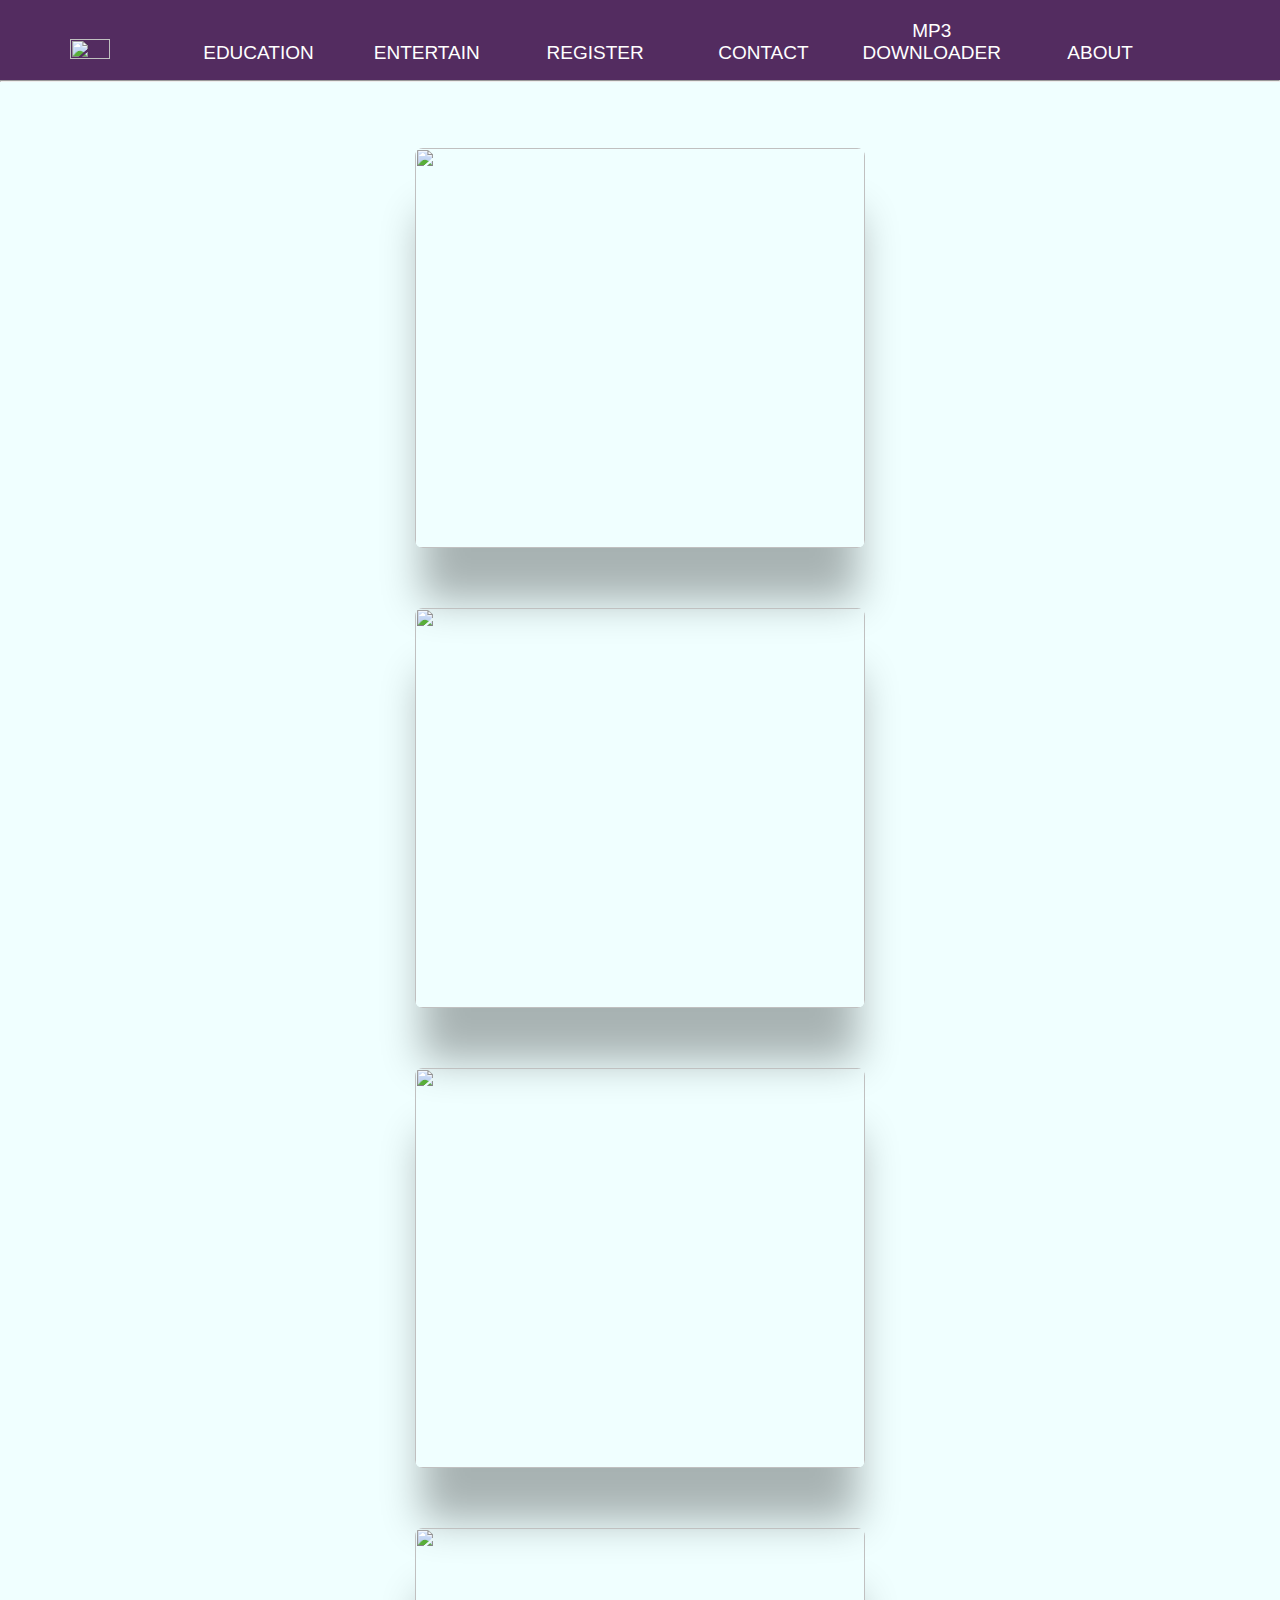
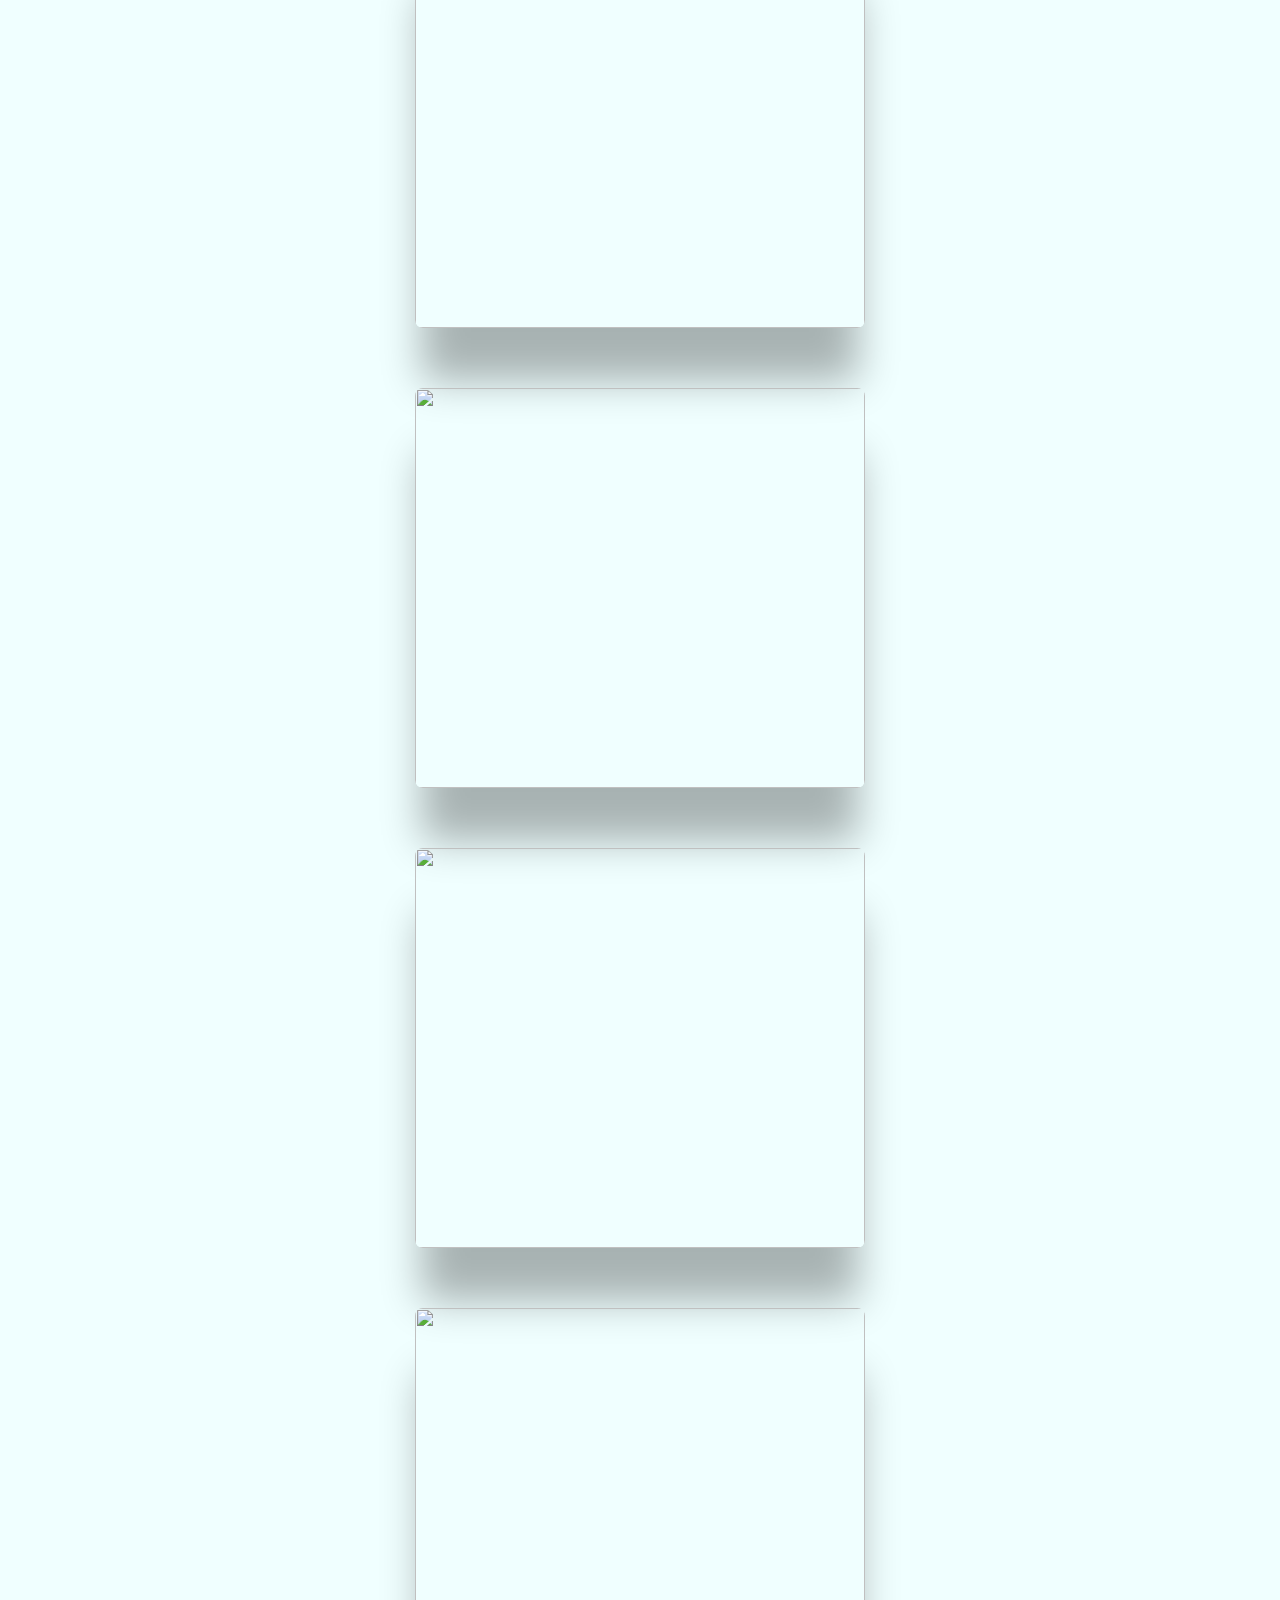
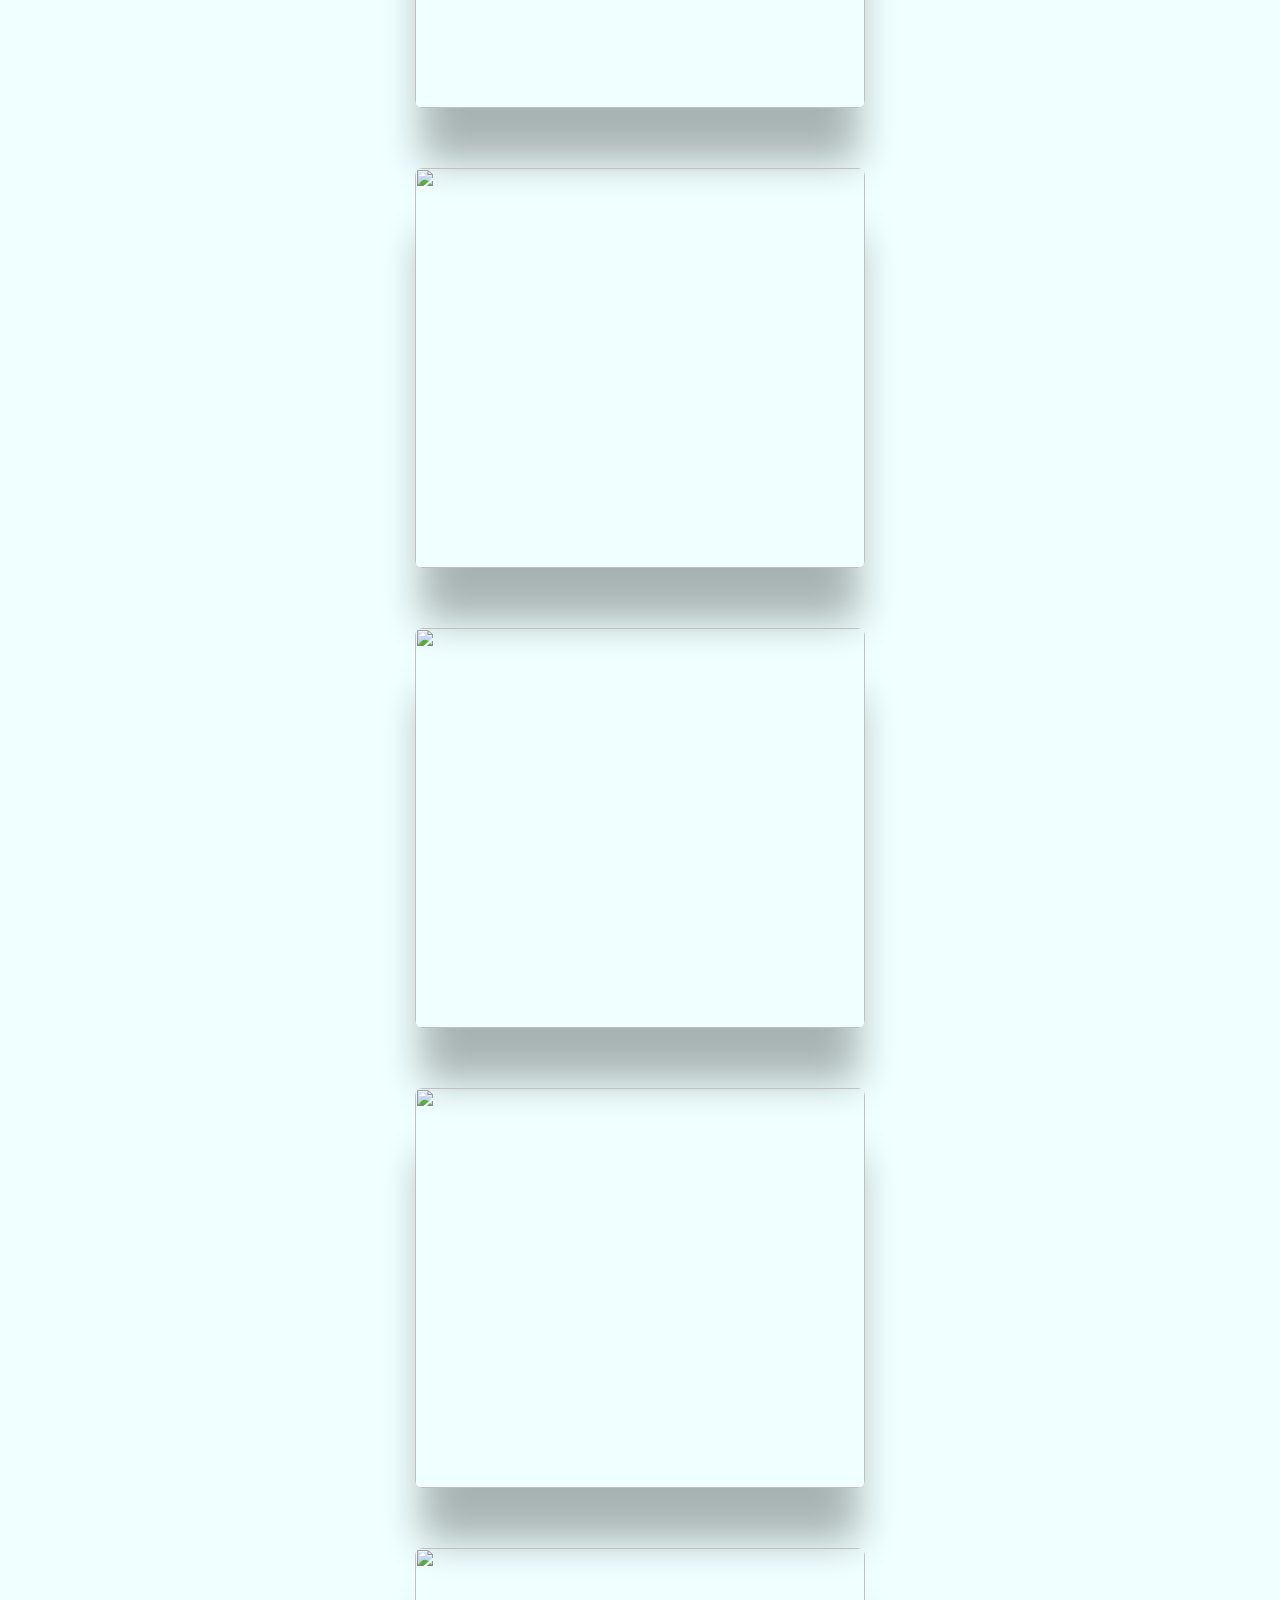
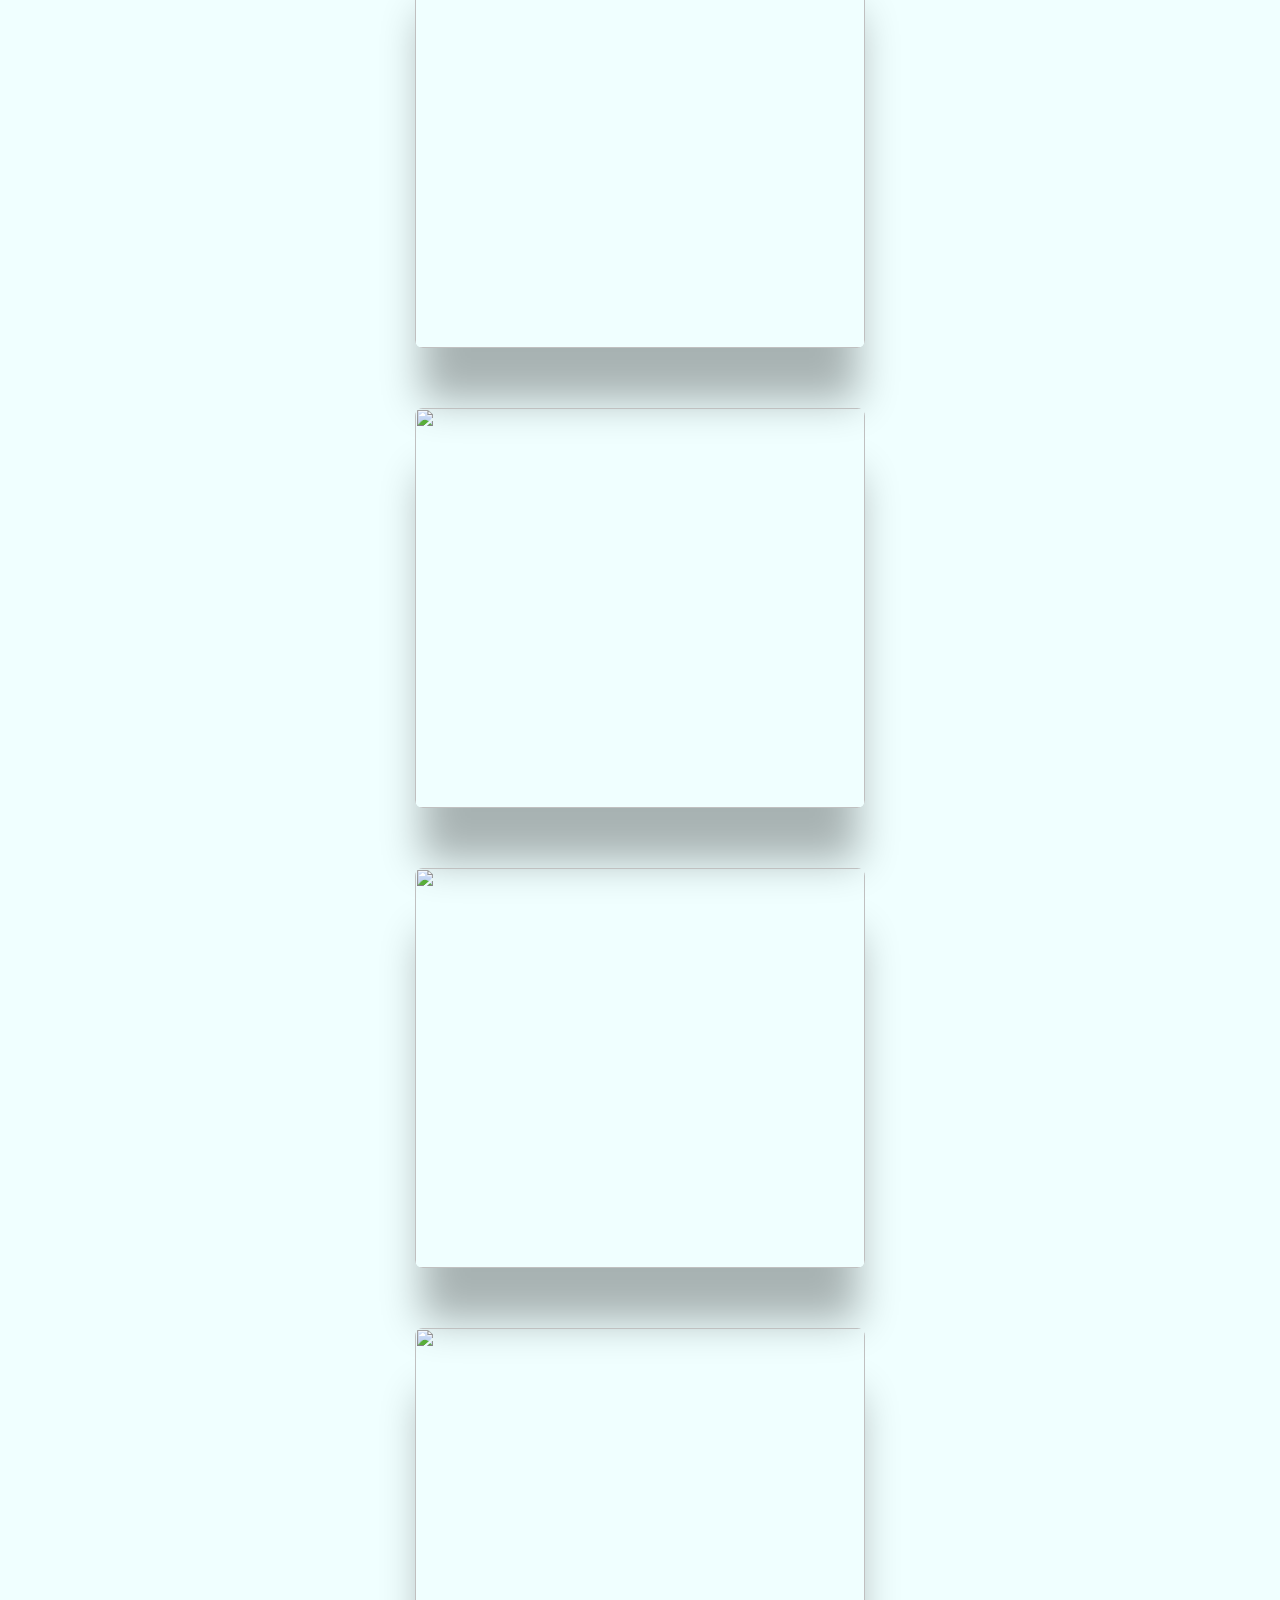
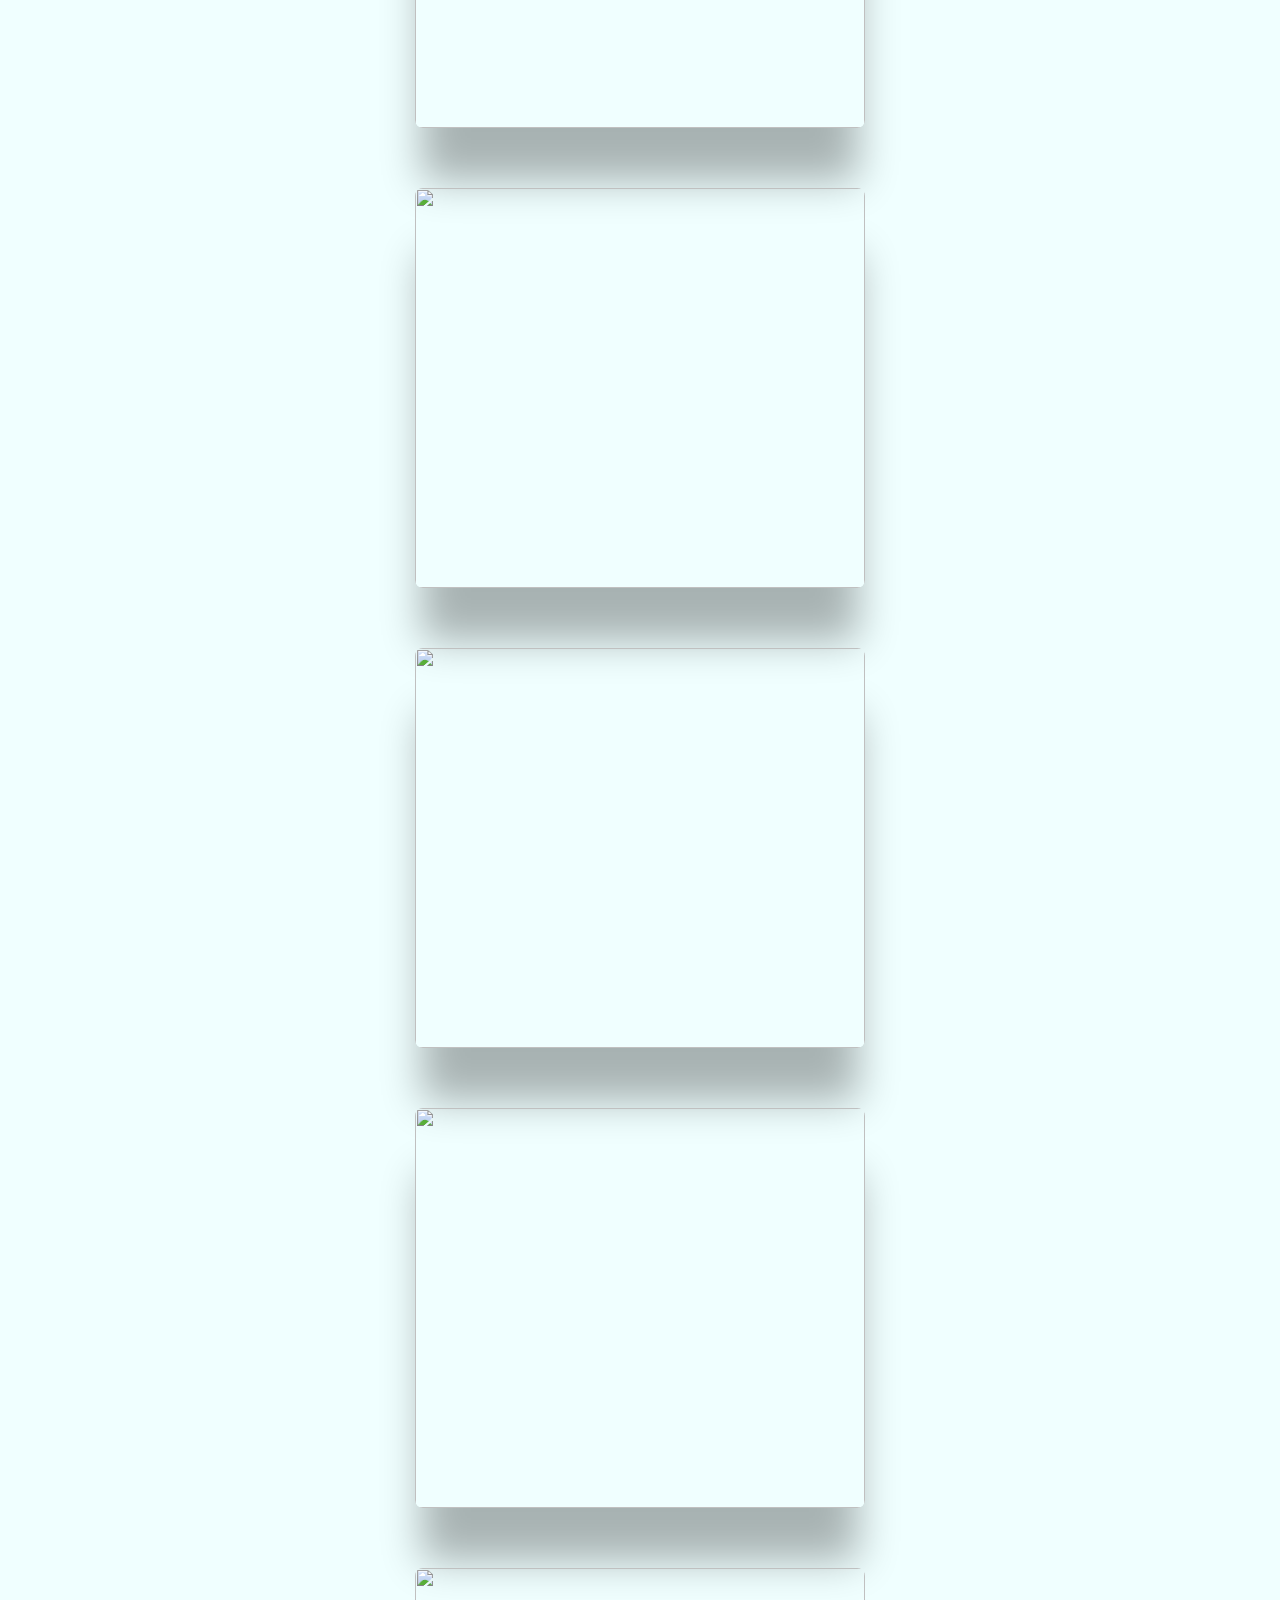
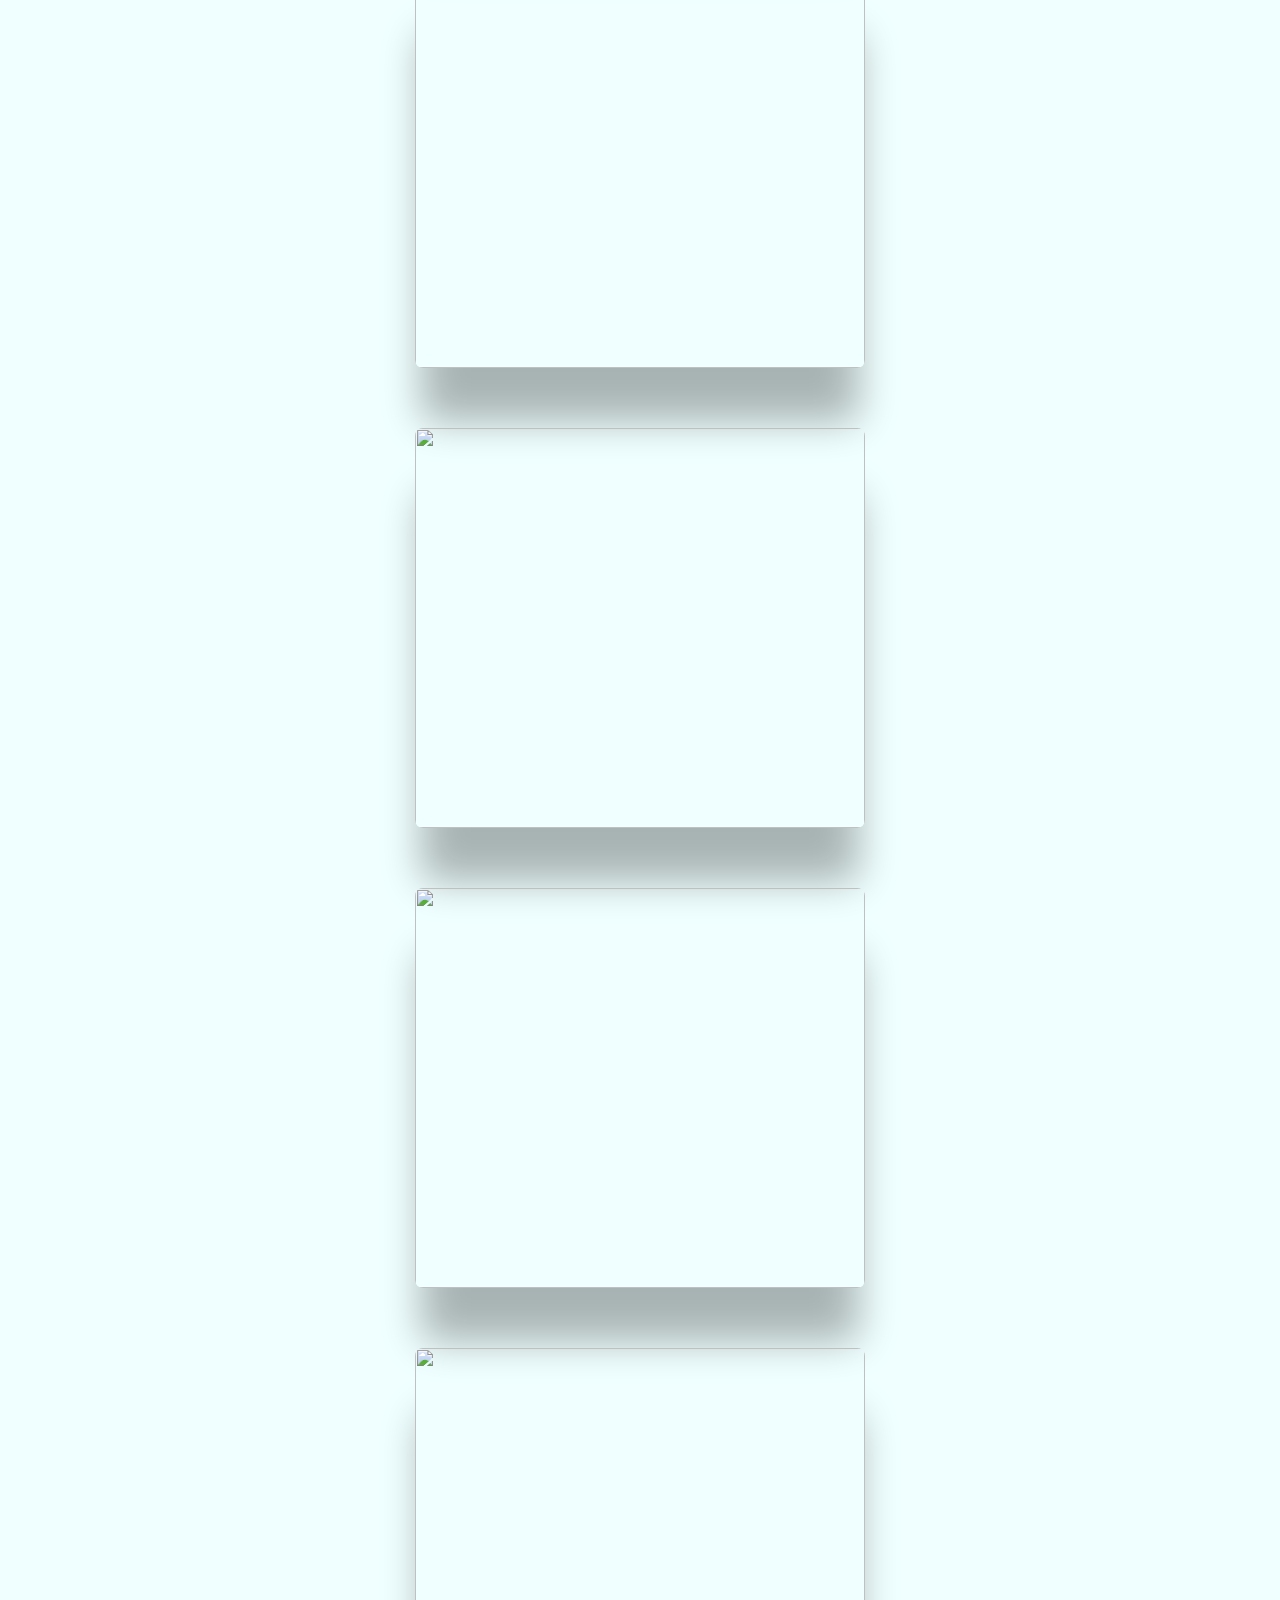
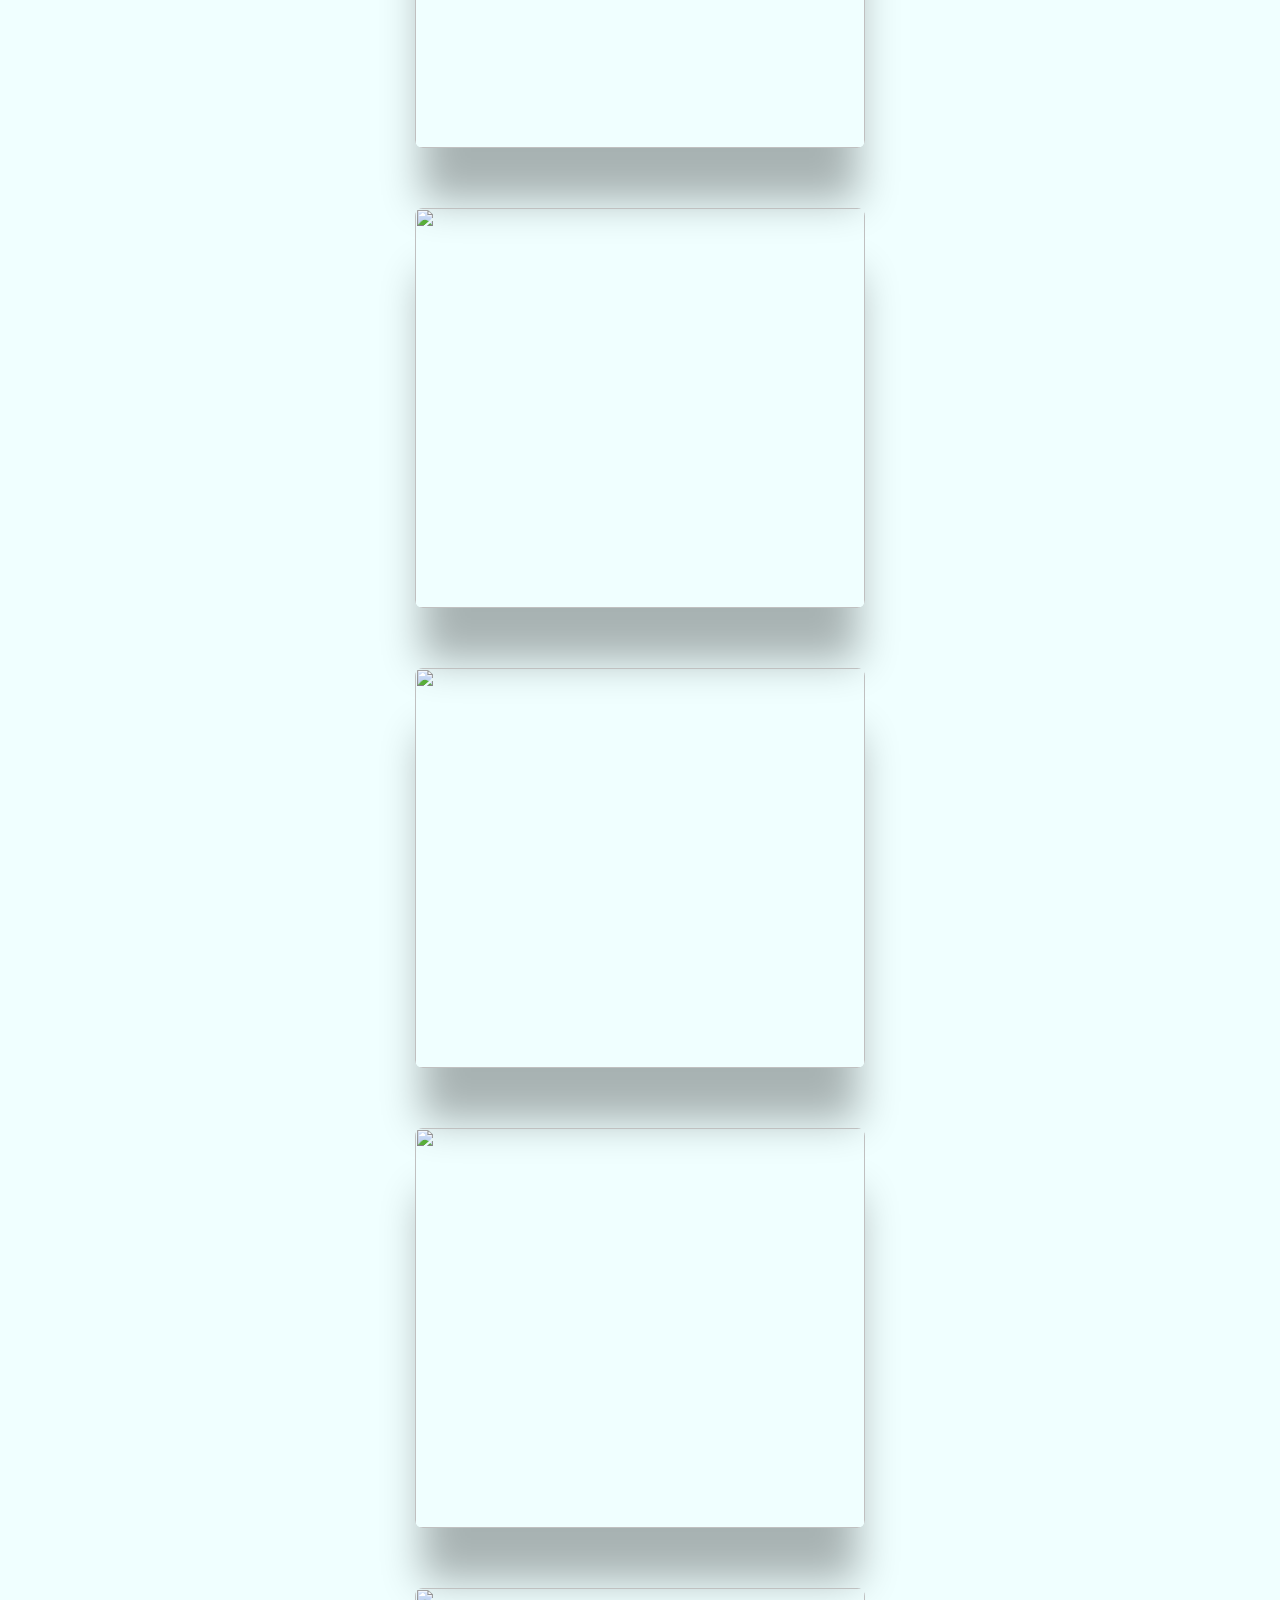
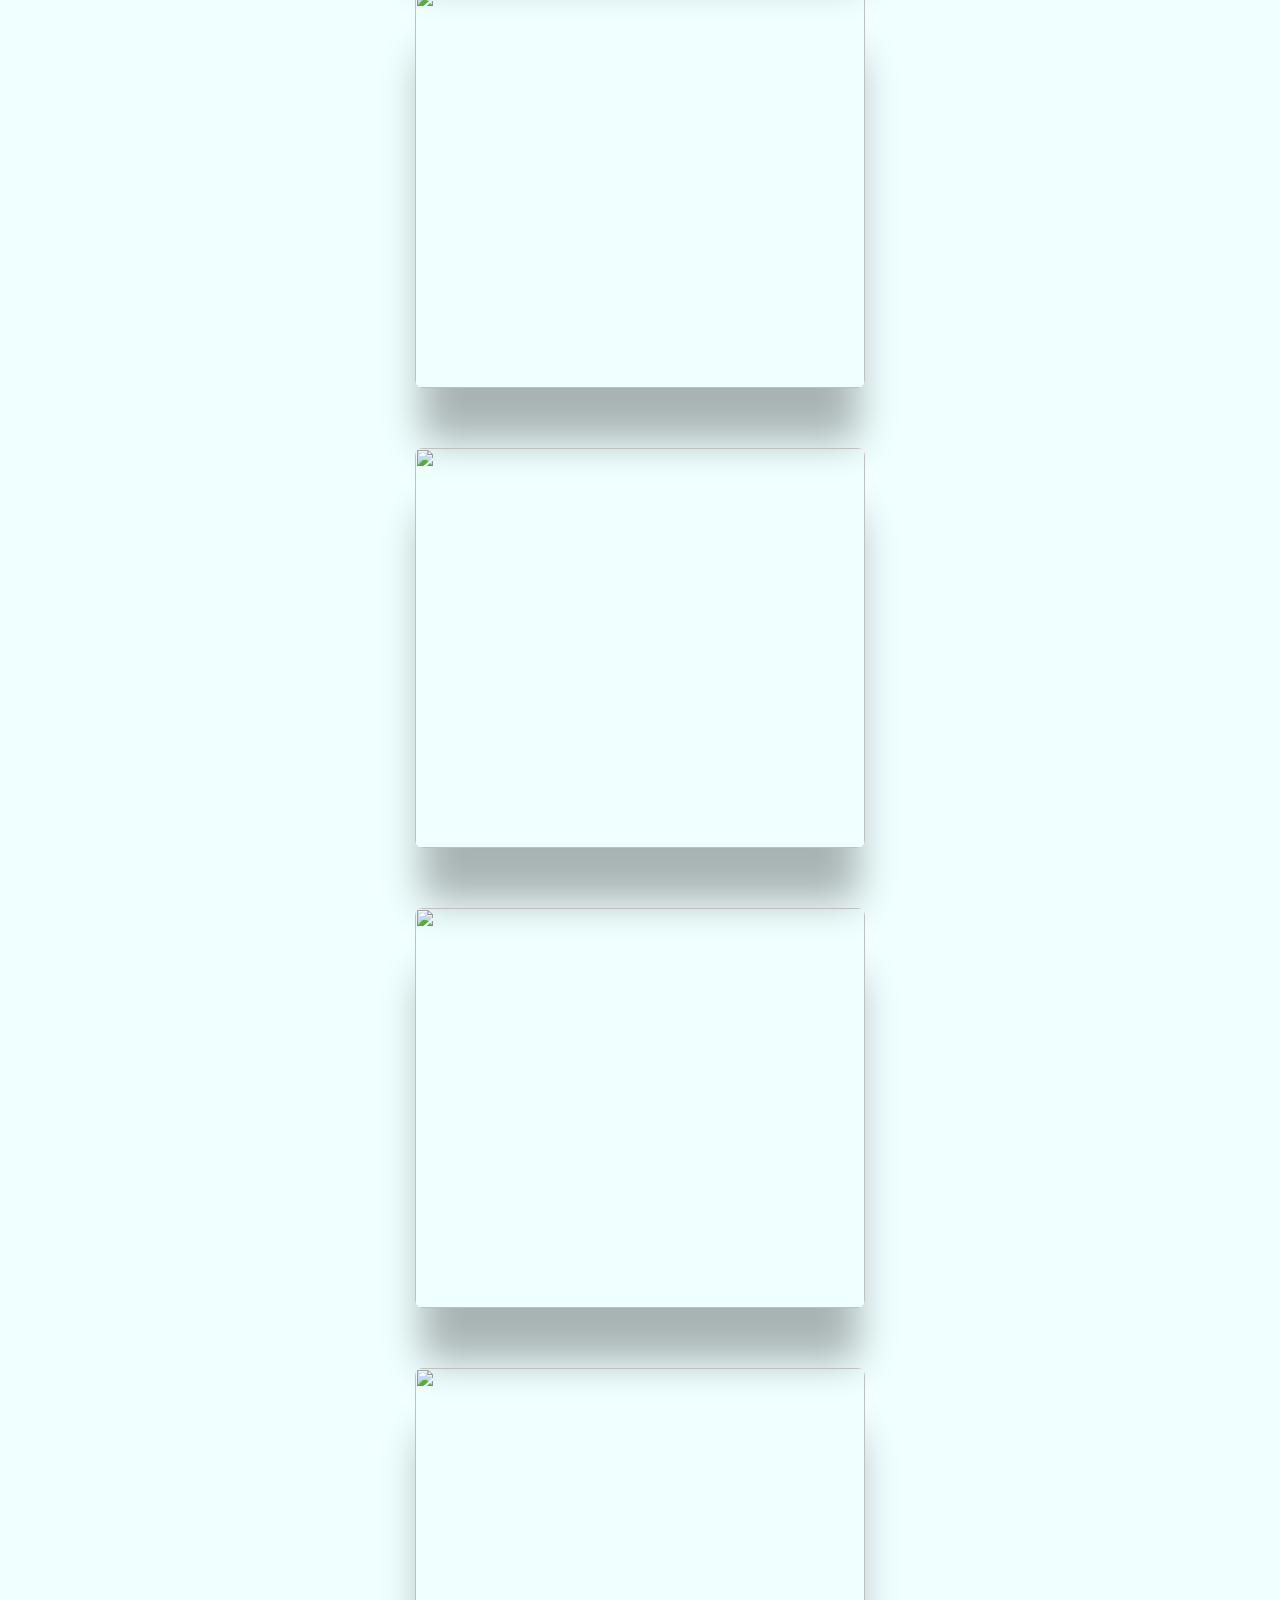
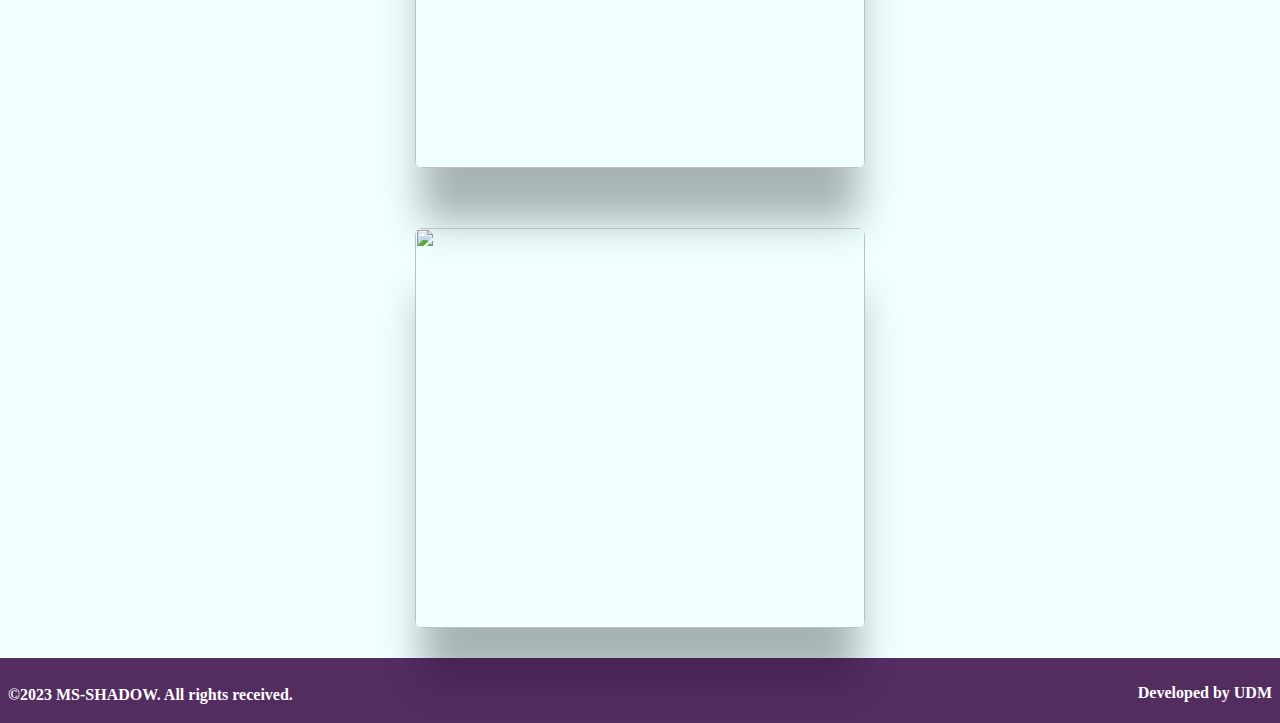
==== commit 61f04deb: "Update index.html" ====
--- a/index.html
+++ b/index.html
@@ -1,7 +1,7 @@
 <!DOCTYPE html>
 <html lang="en">
     <head>
-        <title>MS-SHADOW</title>
+        <title>MS-SHADOWWW</title>
         <meta charset="UTF-8">
         <meta name="viewport" content="width=device-width, initial-scale=1.0">
         <link rel="stylesheet" href="CSS/Style.css">
@@ -42,12 +42,10 @@
         <div class="box"><img id="view" src="Background-image/Pic (28).JPG"></div>
         <div class="box"><img id="view" src="Background-image/Pic (29).JPG"></div>
         <div class="box"><img id="view" src="Background-image/Pic (30).JPG"></div>
-        <div class="box"><img id="view" src="Background-image/Pic (31).JPG"></div>
         <div class="box"><img id="view" src="Background-image/Pic (32).JPG"></div>
         <div class="box"><img id="view" src="Background-image/Pic (4).JPG"></div>
         <div class="box"><img id="view" src="Background-image/Pic (5).JPG"></div>
         <div class="box"><img id="view" src="Background-image/Pic (6).JPG"></div>
-        <div class="box"><img id="view" src="Background-image/Pic (7).JPG"></div>
         <div class="box"><img id="view" src="Background-image/Pic (8).JPG"></div>
         <div class="box"><img id="view" src="Background-image/Pic (9).JPG"></div>
         <footer>
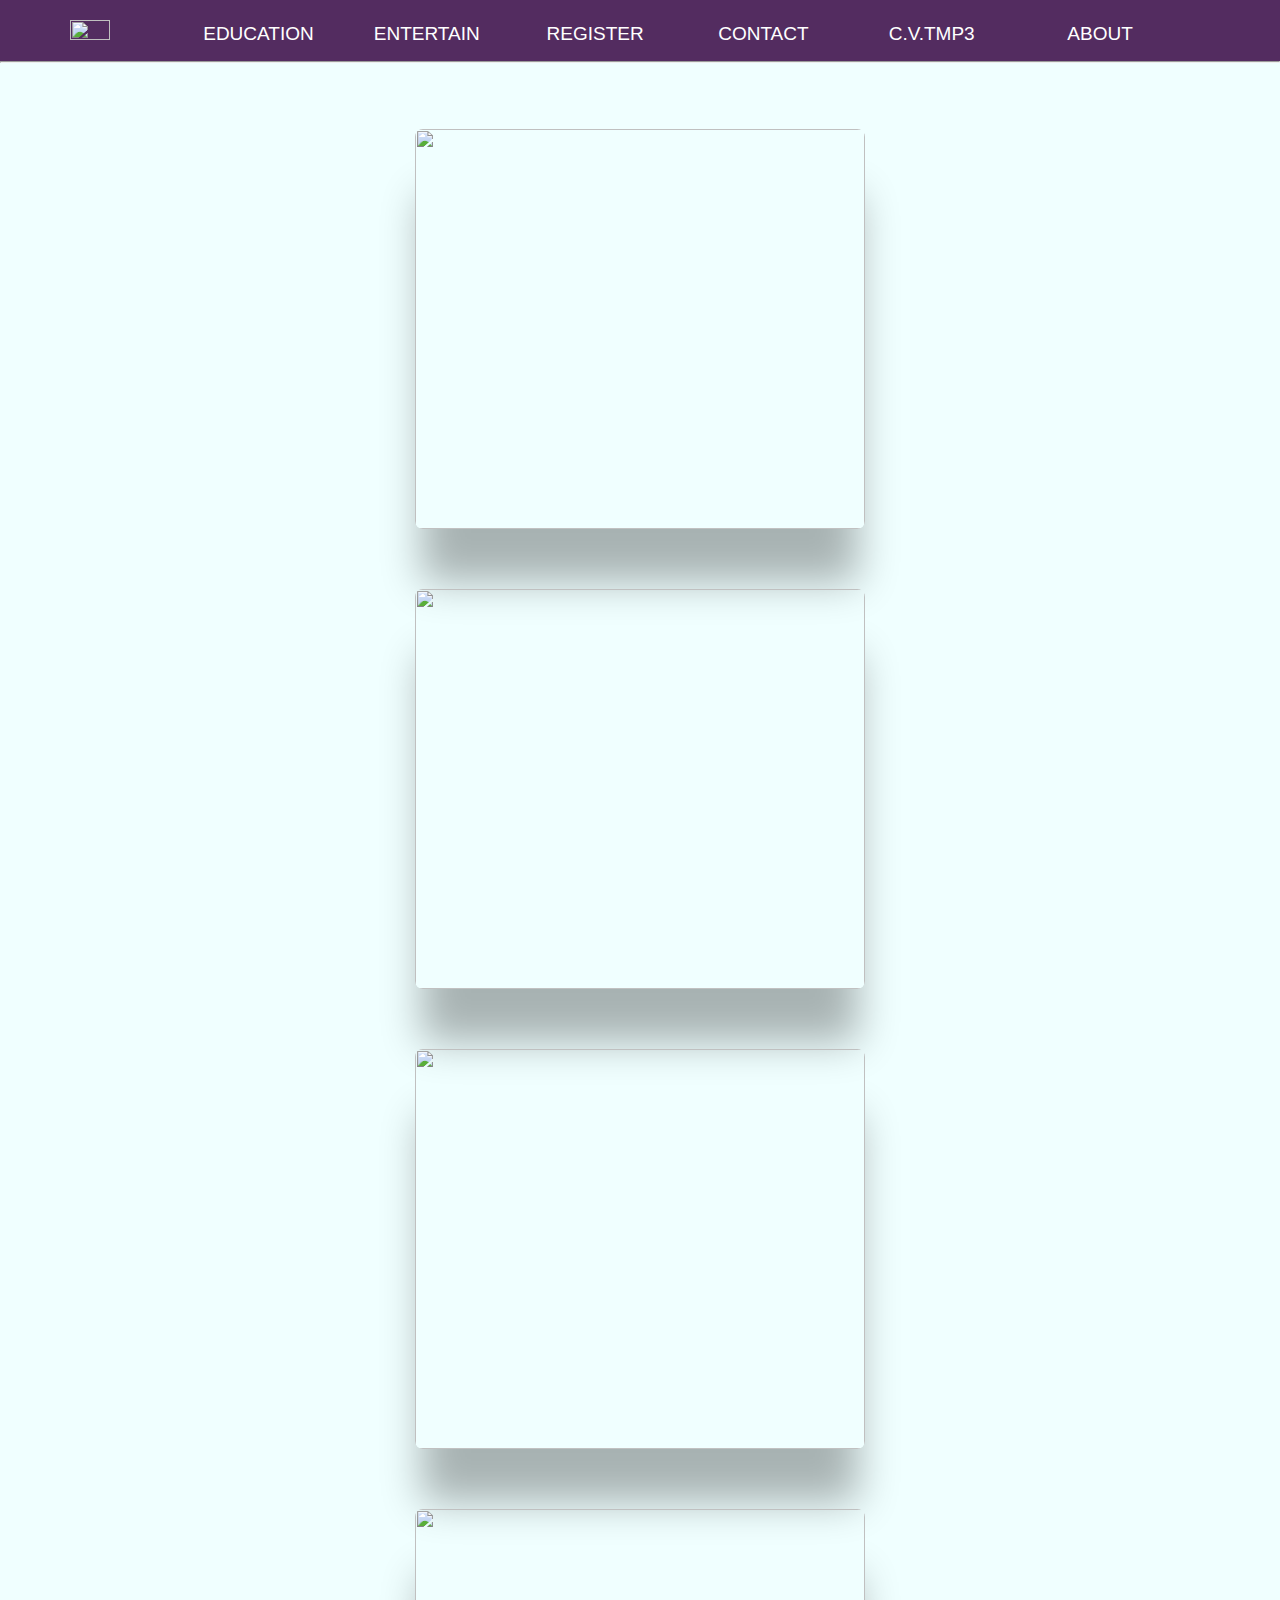
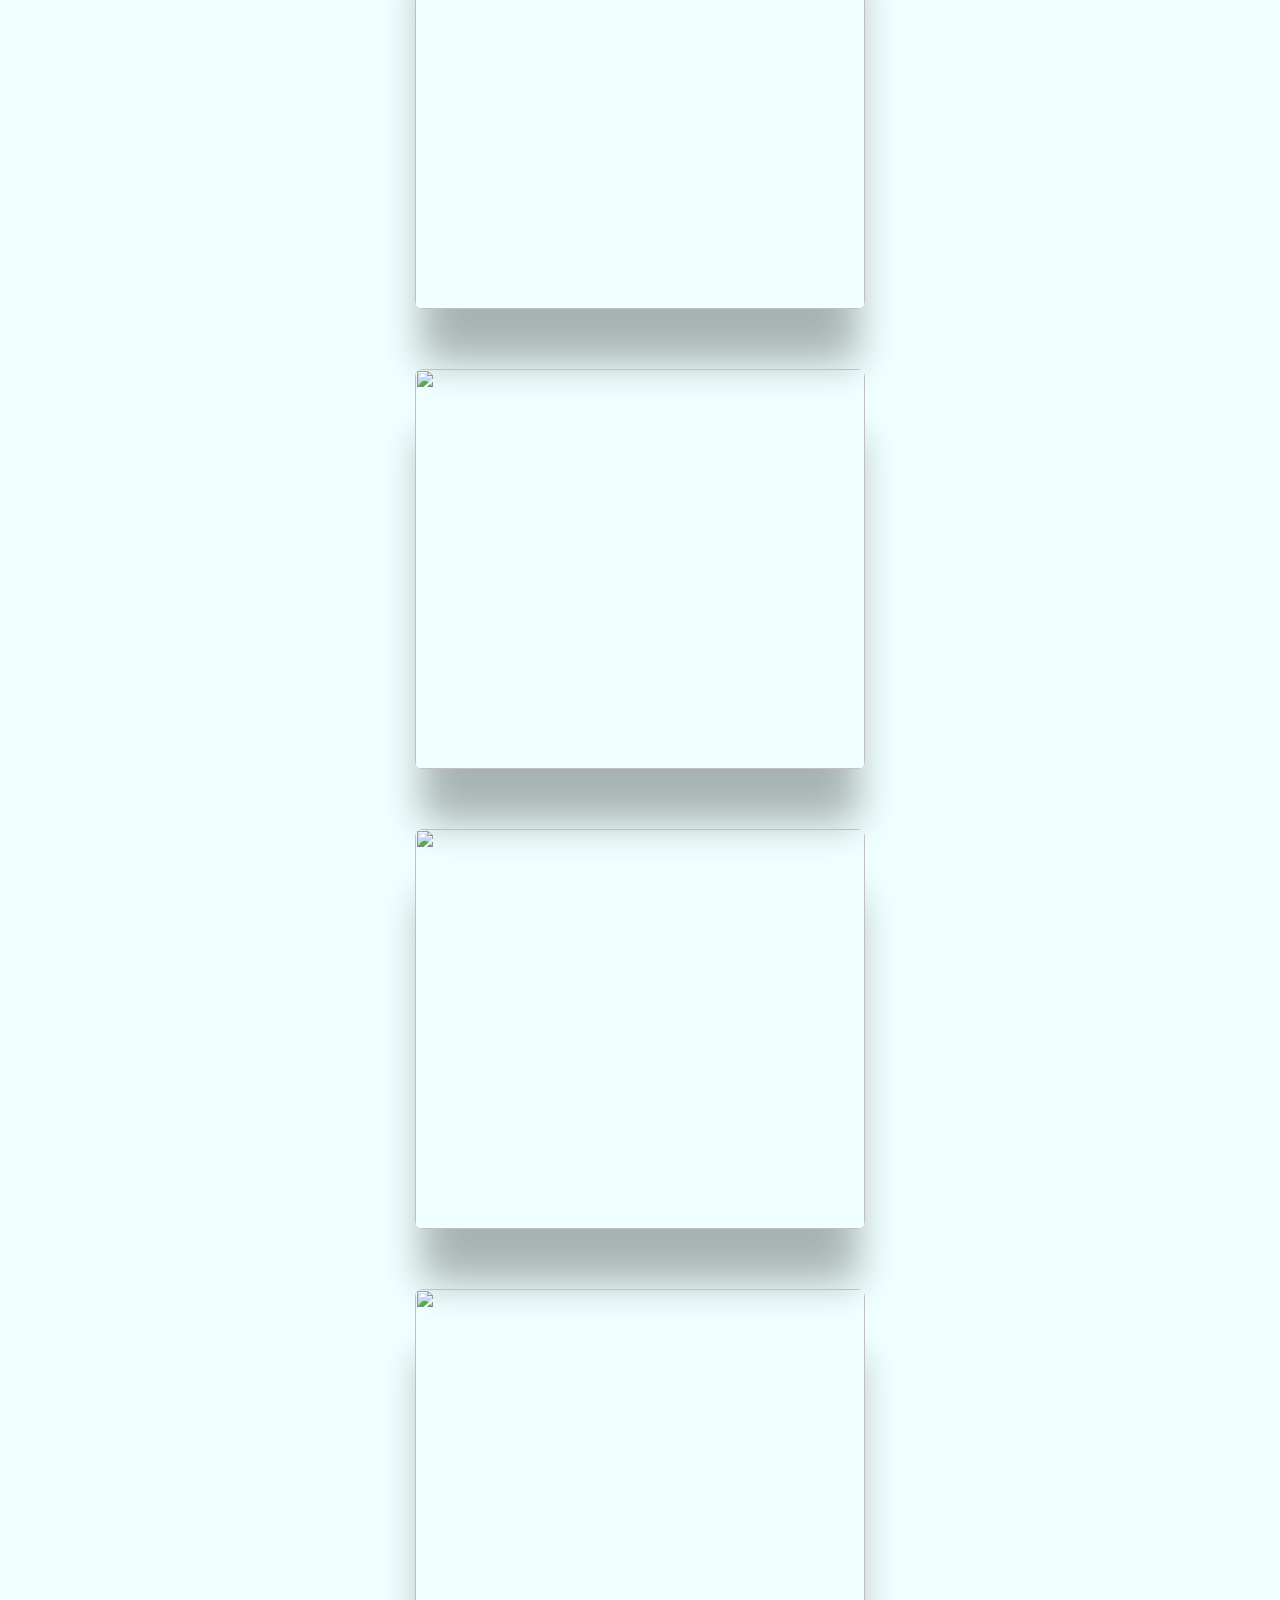
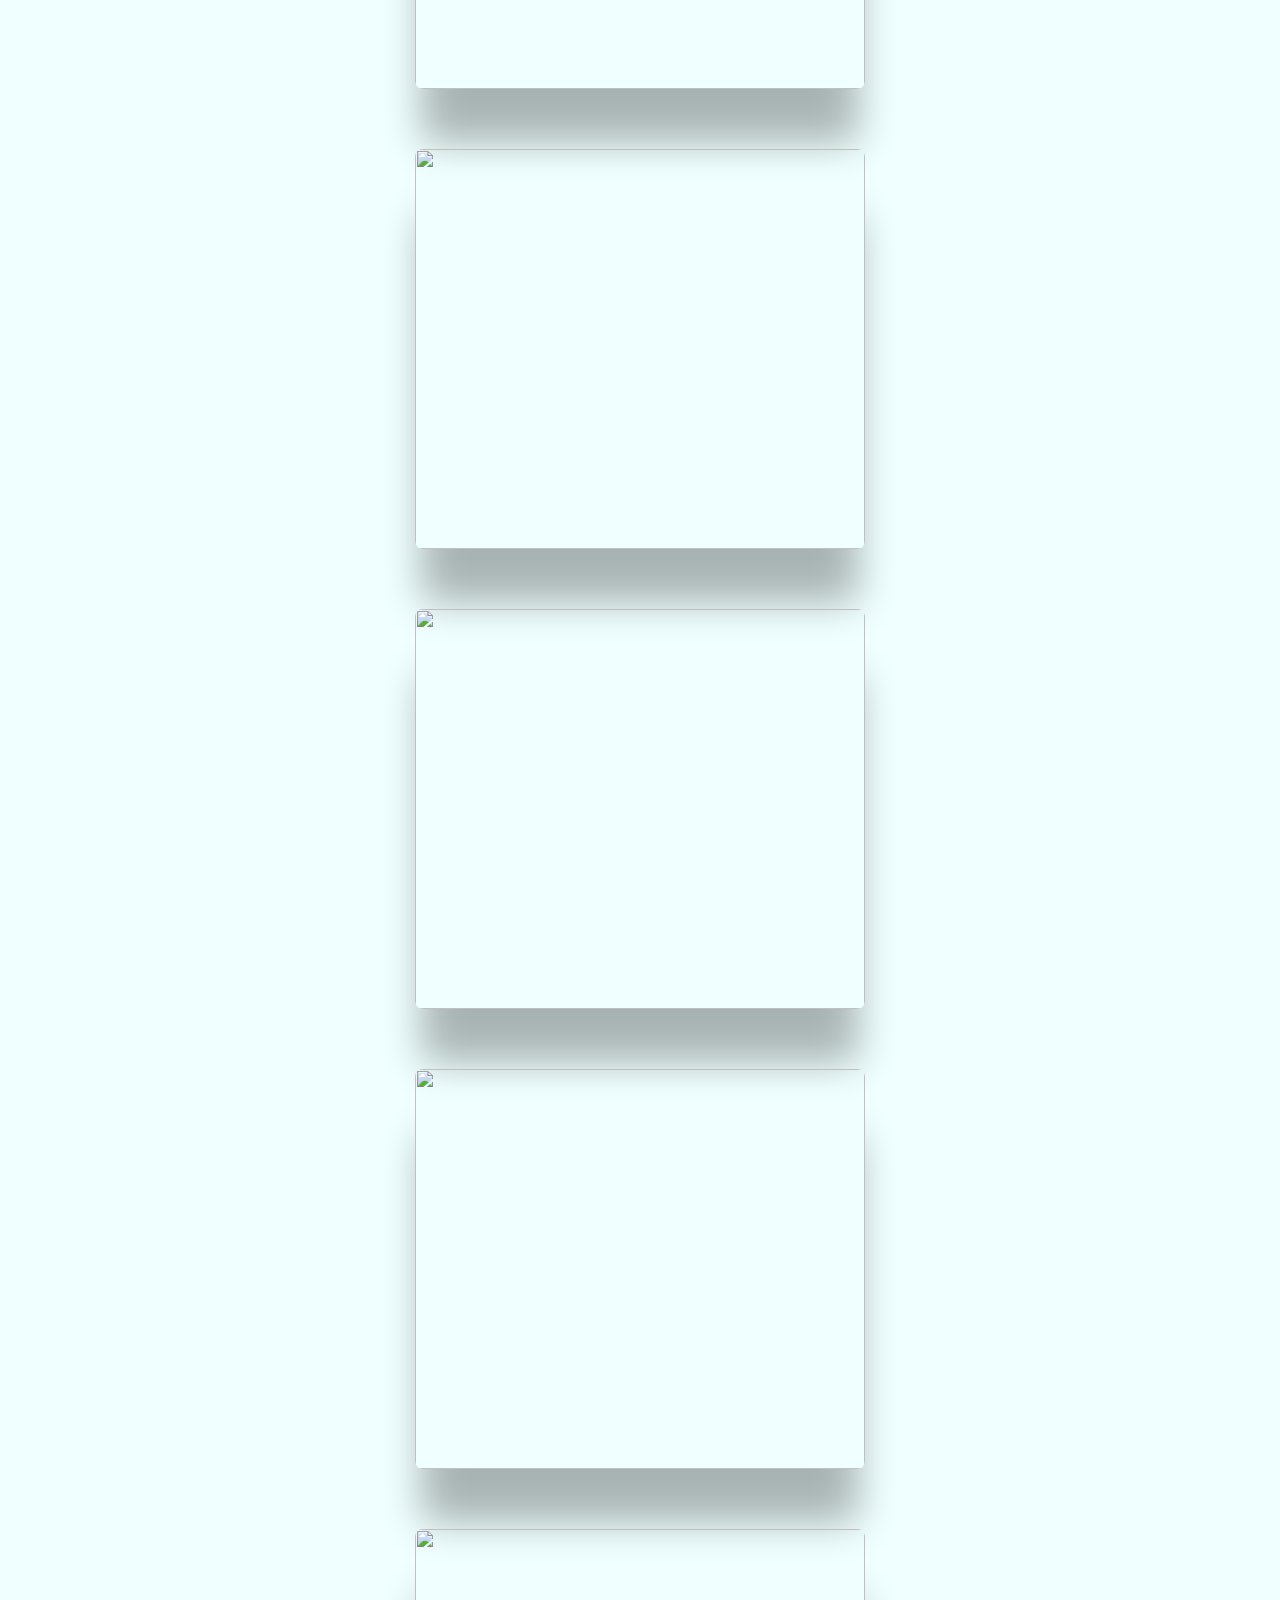
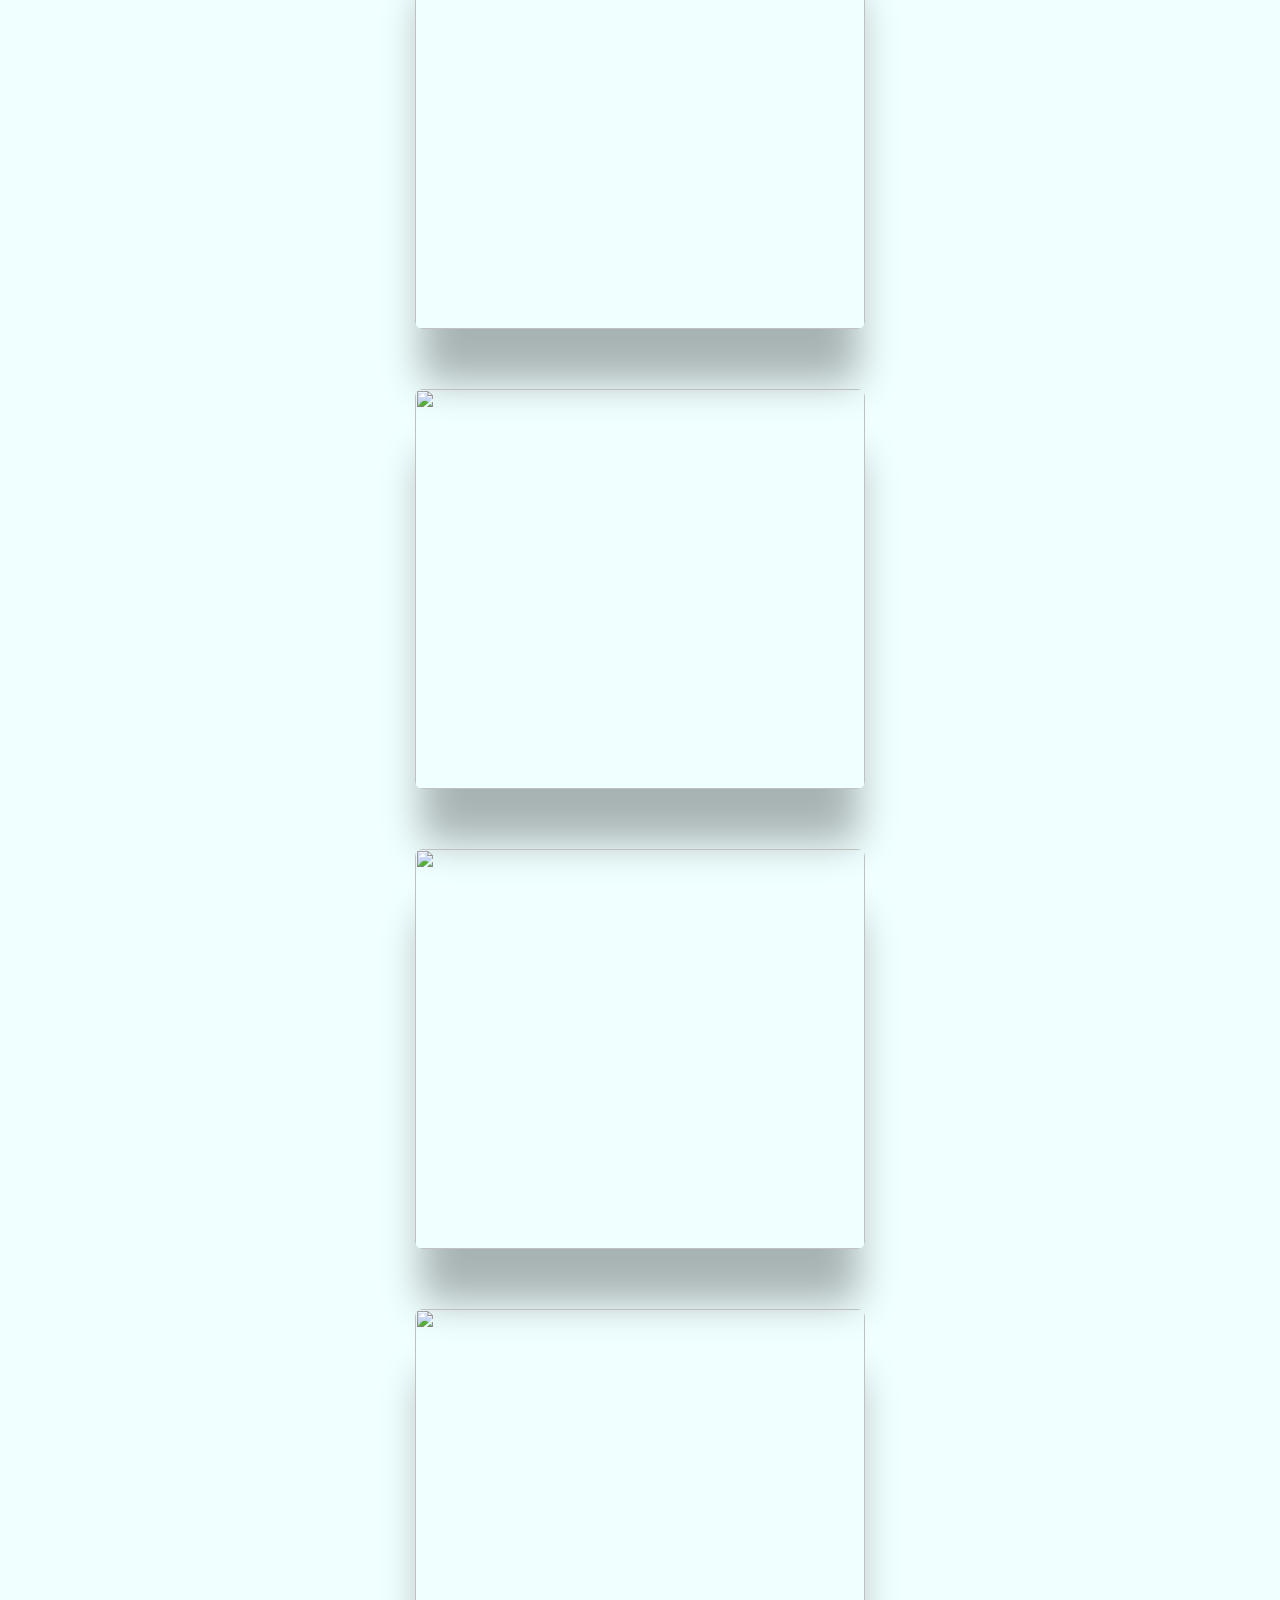
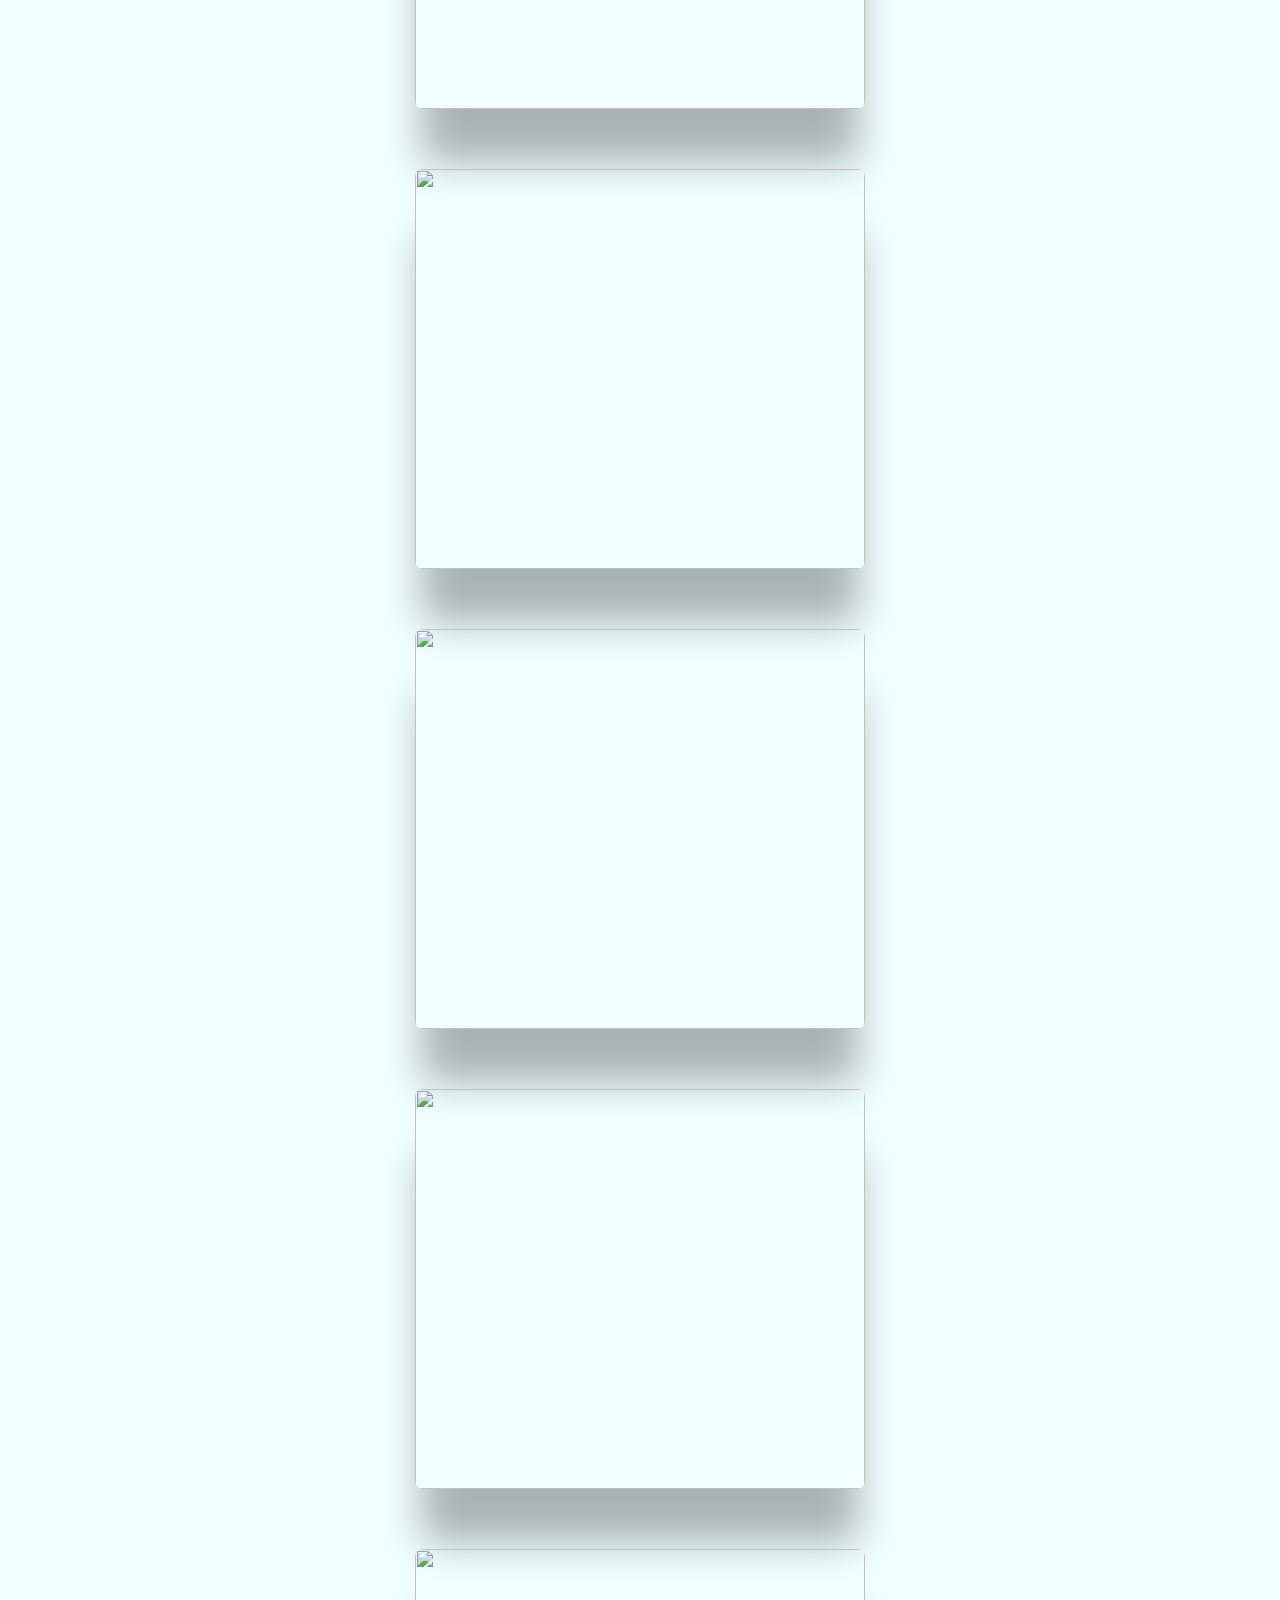
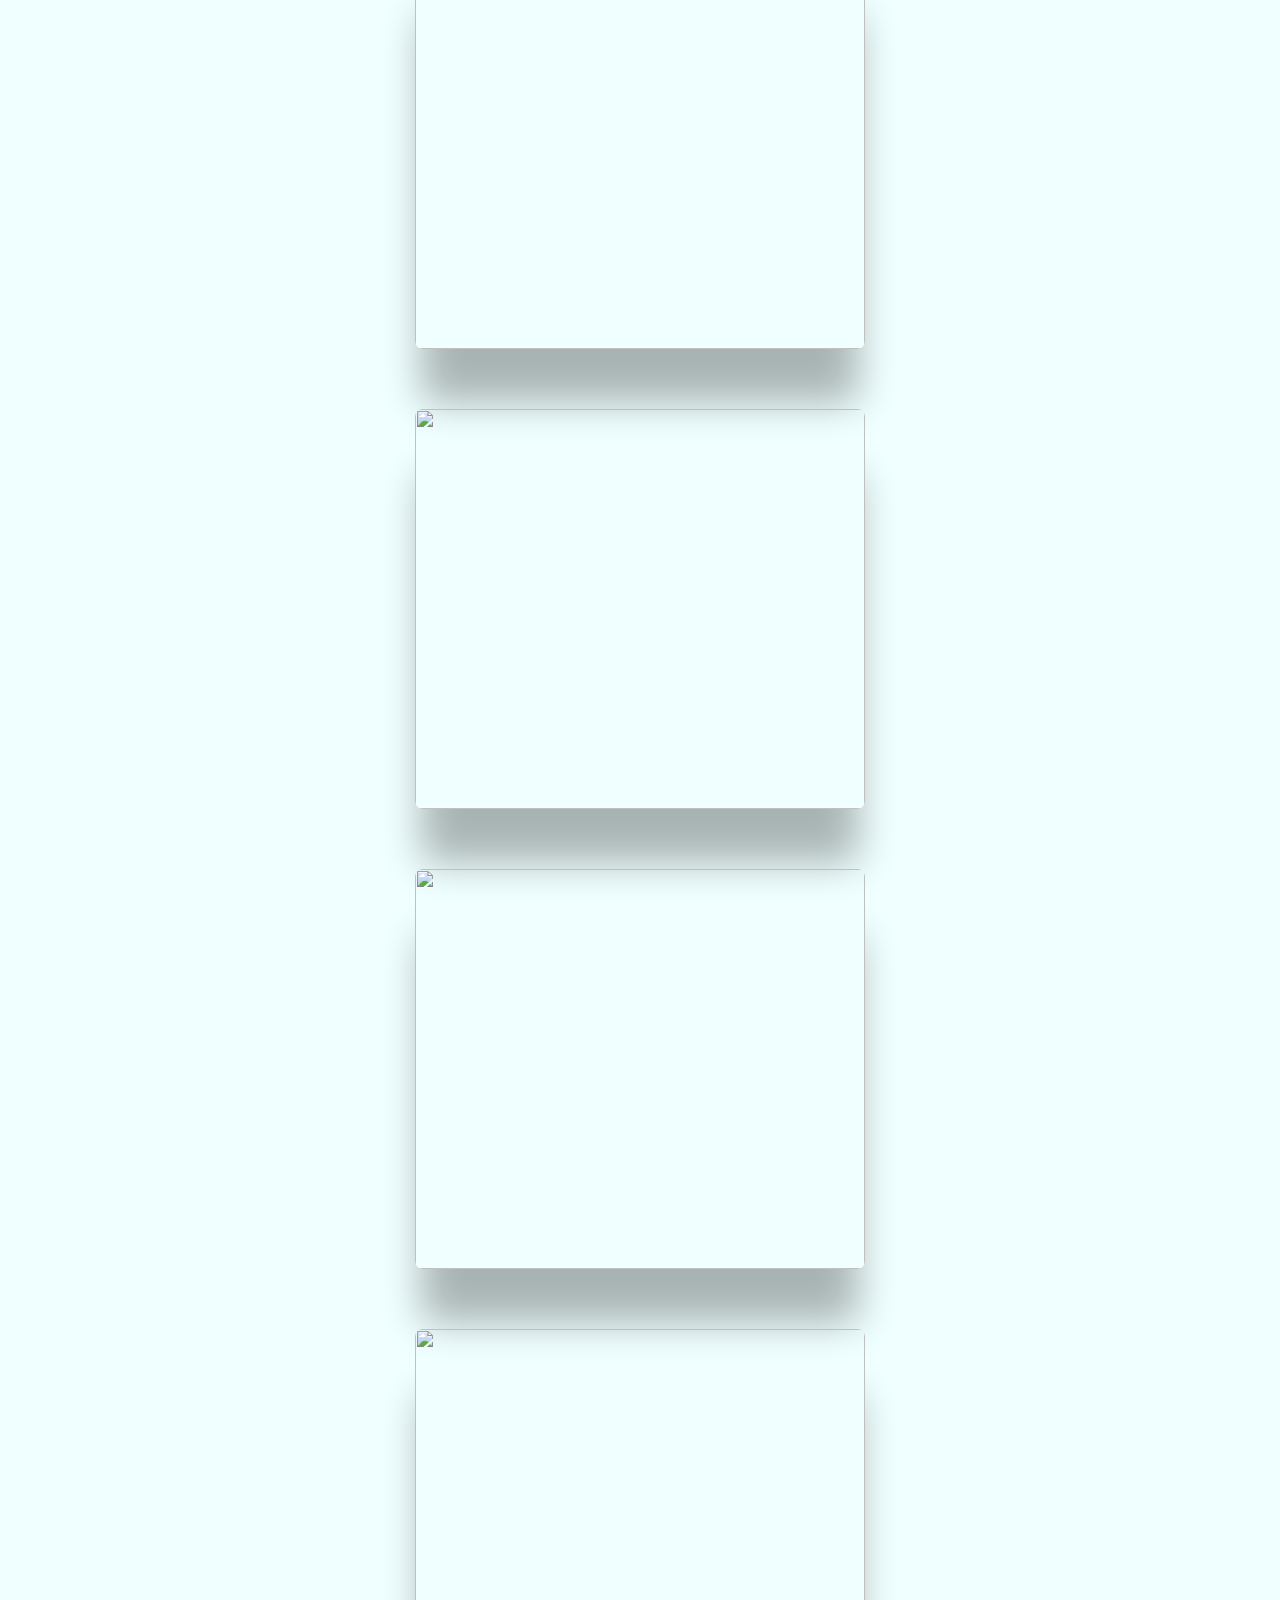
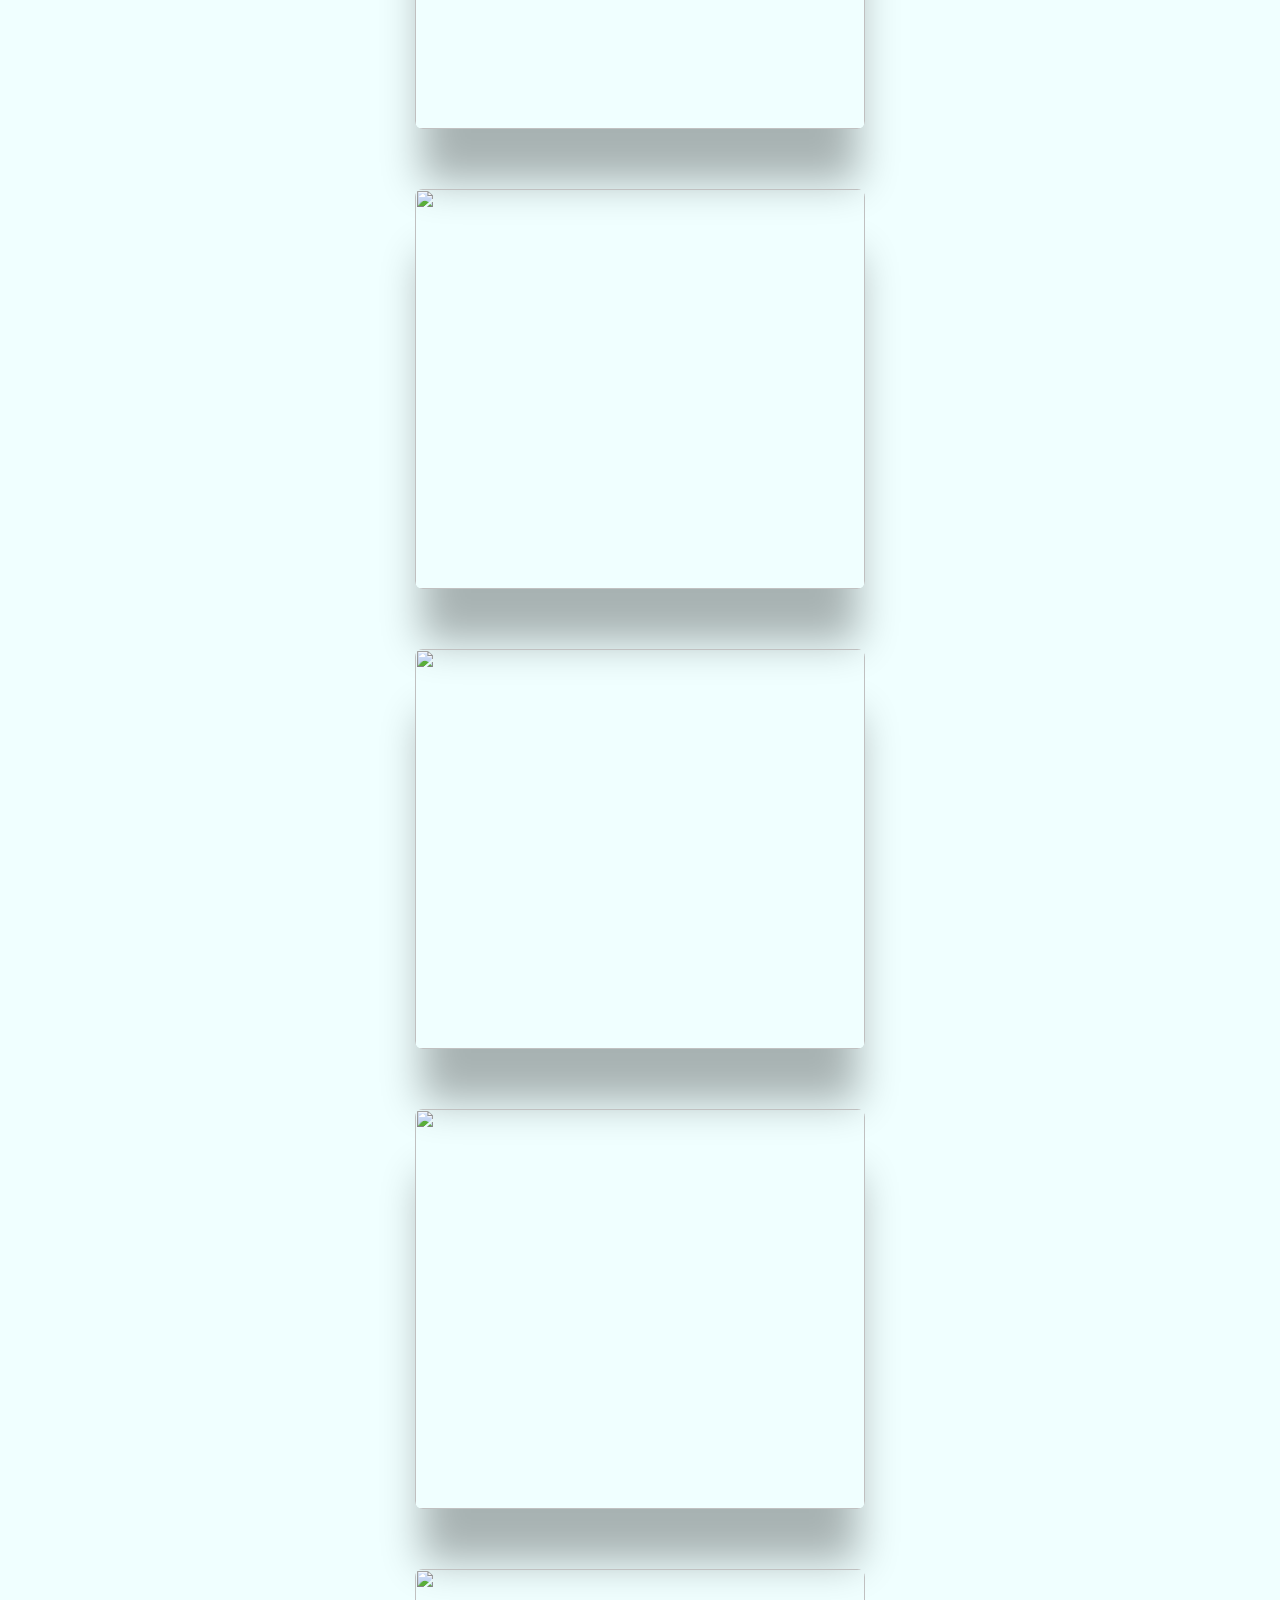
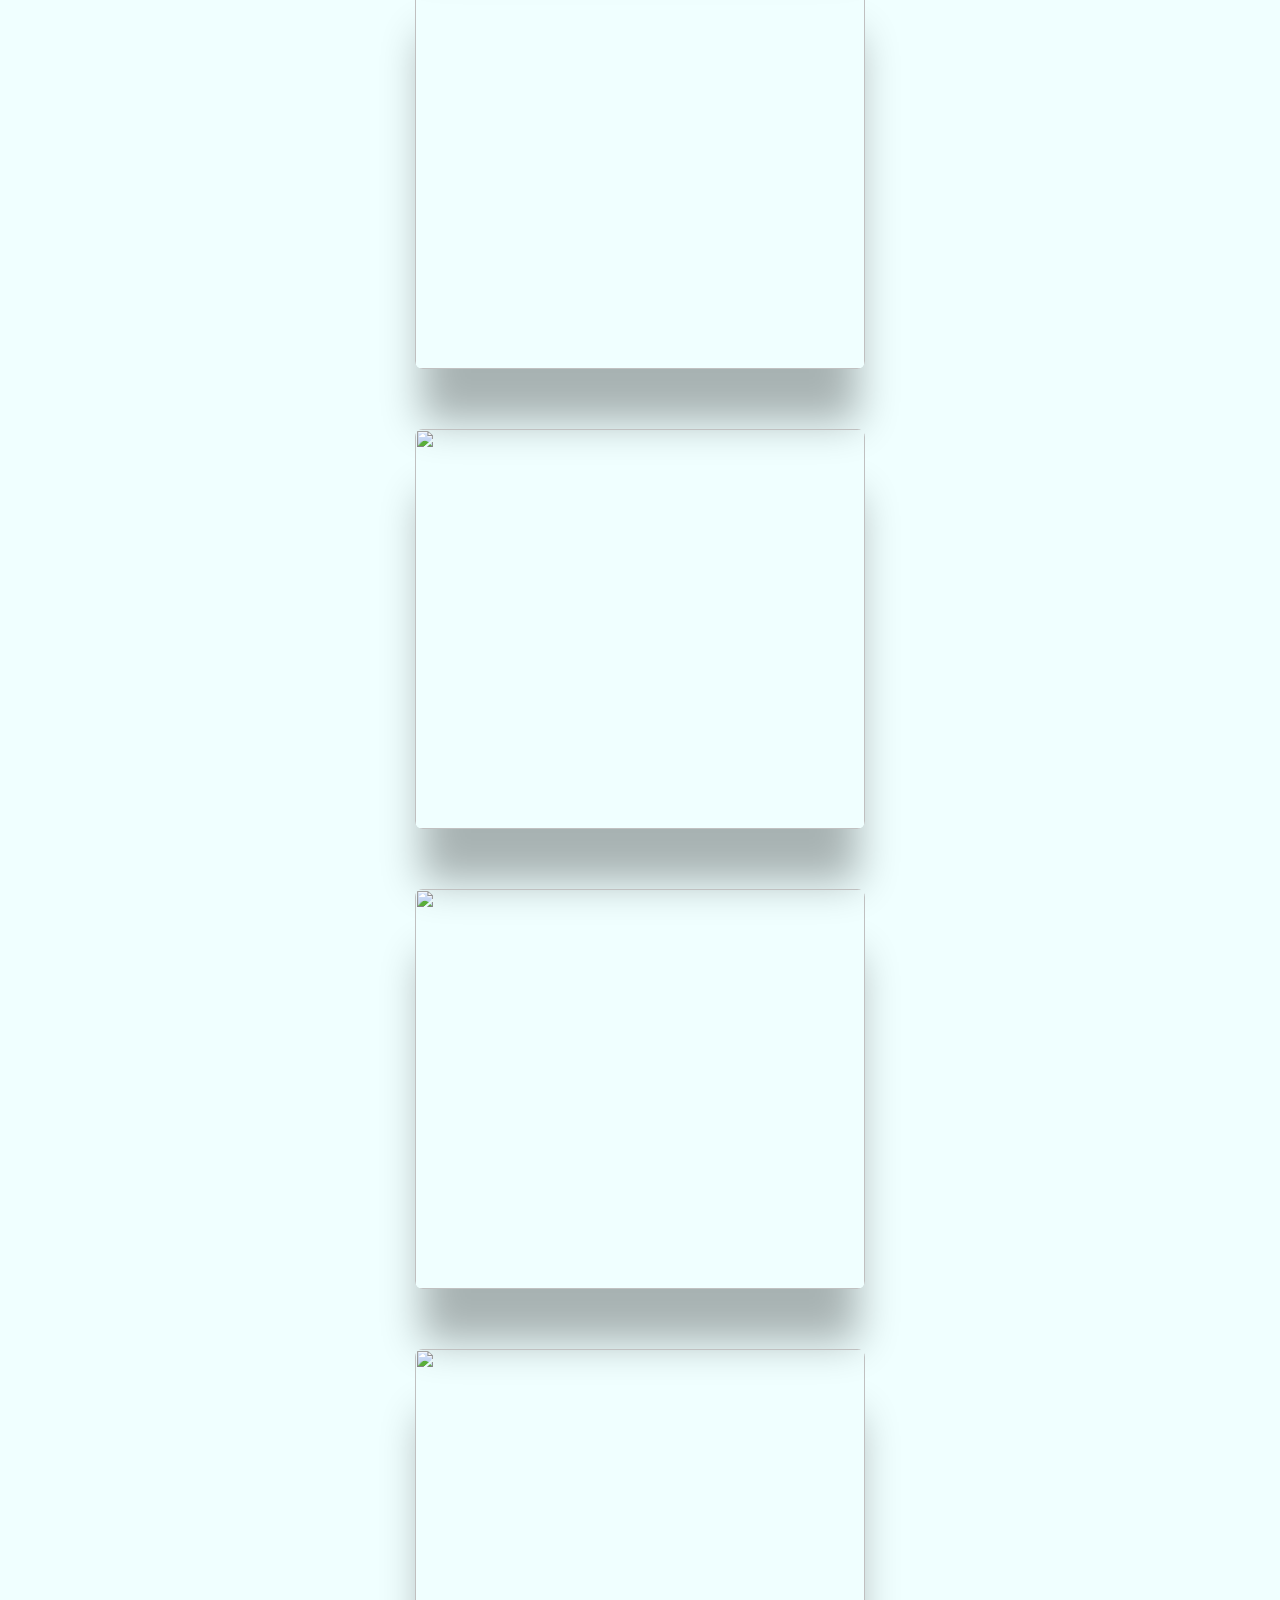
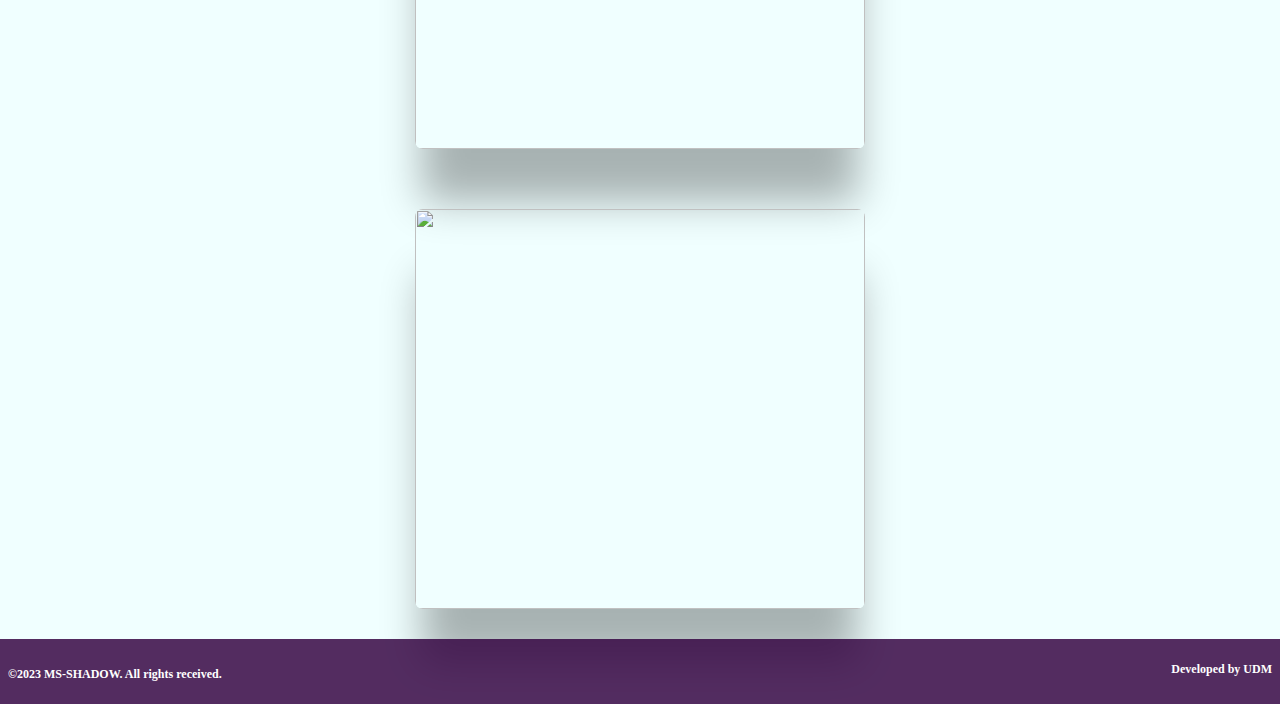
==== commit 07a00708: "Update index.html" ====
--- a/index.html
+++ b/index.html
@@ -1,7 +1,7 @@
 <!DOCTYPE html>
 <html lang="en">
     <head>
-        <title>MS-SHADOWWW</title>
+        <title>MS-SHADOW</title>
         <meta charset="UTF-8">
         <meta name="viewport" content="width=device-width, initial-scale=1.0">
         <link rel="stylesheet" href="CSS/Style.css">
@@ -14,7 +14,7 @@
 		<li><a href="Content/Entertainment.html">ENTERTAIN</a></li>
             	<li><a href="Content/Register.html">REGISTER</a></li>
             	<li><a href="Content/Contact.html">CONTACT</a></li>
-		<li><a href="Content/Downloader.html">MP3 DOWNLOADER</a></li>
+		<li><a href="Content/Downloader.html">C.V.TMP3</a></li>
             	<li><a href="Content/About.html">ABOUT</a></li>
 	</ul>
         <hr>
--- a/CSS/Style.css
+++ b/CSS/Style.css
@@ -23,7 +23,11 @@
     background-position: center;
     background-size: cover;
 }
-
+#Epic{
+    width: 70%;
+    height: 700px;
+    border-radius: 8px;
+}
 
 /*Reponsive for Desktop Screen Views*/
 @media(min-width: 992px) and (max-width: 1920px){
@@ -36,6 +40,50 @@
         overflow-x: hidden;
         margin: 0;
     }
+    #btn{
+        display: flex;
+        overflow-x: hidden;
+        width: 200px;
+        height: 30px;
+        font-size: 12px;
+        background-color: darkslateblue;
+        border-radius: 50px;
+        color: white;
+        border-color: cyan;
+        align-items: center;
+        justify-content: center;
+        box-shadow: #094c66 4px 4px 0px;
+        margin: 90;
+    }
+    #btn:active{
+        transform: translateY(4px) translateX(4px);
+        box-shadow: #094c66 0px 0px 0px;
+    }
+    #btn:hover{
+        font-size: 15px;
+    }
+    .Tbc{
+        overflow-x: hidden;
+        display: flex;  
+        justify-content: center;
+        align-items: center;
+    }
+    #tbl{width: 250px;margin: 16px auto 0;border-collapse: collapse;}
+    #tbl th, #tbl td{padding: 8px 100px;}
+    /*#tbl th:nth-child(1){border-top-left-radius: 8px;}
+    #tbl th:nth-child(3){border-top-right-radius: 8px;}*/
+    #tbl tr:nth-child(1){background-color: blue;color: white;}
+    #tbl tr:nth-child(2n){background-color: orange;}
+    footer{
+        list-style-type: none; background-color: rgba(52, 2, 65, 0.836); padding: 8px;  width: 100%; height: 65px;
+        font-size: 12px;
+        margin-buttom: 10px;
+    }
+    #Epic{
+        width: 450px;
+        height: 500px;
+        border-radius: 8px;
+    }
 }
 
 /*Reponsive for Laptop Screen Views*/
@@ -52,6 +100,27 @@
         overflow-x: hidden;
         margin: 0;
     }
+    .Tbc{
+        overflow-x: hidden;
+        display: flex;  
+        justify-content: center;
+        align-items: center;
+    }
+    #tbl{width: 250px;margin: 16px auto 0;border-collapse: collapse;}
+    #tbl th, #tbl td{padding: 8px 100px;}
+    /*#tbl th:nth-child(1){border-top-left-radius: 8px;}
+    #tbl th:nth-child(3){border-top-right-radius: 8px;}*/
+    #tbl tr:nth-child(1){background-color: blue;color: white;}
+    #tbl tr:nth-child(2n){background-color: orange;}
+    footer{
+        list-style-type: none; background-color: rgba(52, 2, 65, 0.836); padding: 8px;  width: 100%; height: 65px;
+        font-size: 12px;
+    }
+    #Epic{
+        width: 450px;
+        height: 400px;
+        border-radius: 8px;
+    }
 }
 
 @media only screen and (min-device-width: 375px) and (max-device-width: 480px){
@@ -68,6 +137,84 @@
         overflow-x: hidden;
         width: 90%;
         height: 100px;
+        margin-right: 10px;
+        border-radius: 8px;
+        box-shadow: rgba(0, 0, 0, 0.3) 0px 60px 40px -7px;
+    }
+    .hmenu{list-style-type: none; background-color: rgba(52, 2, 65, 0.836); padding: 10px;  width: 100%;}
+    .hmenu li{display: inline-block;width: 14%;}
+    .hmenu a{display: block; text-align: center; text-decoration: none;color: white;border-radius: 6px; padding: 12px 0 8px;}
+    .hmenu a:hover{background-color: rgb(111, 156, 7);}
+    .hmenu a{font-family:'Lucida Sans', 'Lucida Sans Regular', 'Lucida Grande', 'Lucida Sans Unicode', Geneva, Verdana, sans-serif; font-size: 7px;}
+    footer{
+        list-style-type: none; background-color: rgba(52, 2, 65, 0.836); padding: 8px;  width: 100%; height: 65px;
+        font-size: 12px;
+    }
+    #btn{
+        display: flex;
+        overflow-x: hidden;
+        width: 10px;
+        height: 30px;
+        font-size: 9px;
+        background-color: darkslateblue;
+        border-radius: 50px;
+        color: white;
+        border-color: cyan;
+        box-shadow: #094c66 4px 4px 0px;
+    }
+    
+    #tbl{width: 15px;margin: 16px auto 0;}
+    #tbl th, #tbl td{padding: 8px 50px;}
+    #tbl tr:nth-child(1){background-color: blue;color: white;}
+    #tbl tr:nth-child(2n){background-color: orange;}
+    p{display: flex; align-items: center; justify-content: center; font-size: 15px; text-align: center;}
+    #Epic{
+        width: 90%;
+        height: 100px;
+        border-radius: 8px;
+    }
+}
+
+@media only screen and (max-width: 320px){
+    body{
+        background-color: azure;
+        background-size: cover;
+        display: flex;
+        flex-direction: column;
+        overflow-x: hidden;
+        margin: 0;
+    }
+    #btn{
+        display: flex;
+        overflow-x: hidden;
+        width: 200px;
+        height: 30px;
+        font-size: 12px;
+        background-color: darkslateblue;
+        border-radius: 50px;
+        color: white;
+        border-color: cyan;
+        align-items: center;
+        justify-content: center;
+        box-shadow: #094c66 4px 4px 0px;
+    }
+    #btn:active{
+        transform: translateY(4px) translateX(4px);
+        box-shadow: #094c66 0px 0px 0px;
+    }
+    #btn:hover{
+        font-size: 15px;
+    }
+    .hmenu{list-style-type: none; background-color: rgba(52, 2, 65, 0.836); padding: 3px;  width: 100%;}
+    .hmenu li{display: inline-block;width: 12%;}
+    .hmenu a{display: block; text-align: center; text-decoration: none;color: white;border-radius: 6px; padding: 12px 0 8px;}
+    .hmenu a:hover{background-color: rgb(111, 156, 7);}
+    .hmenu a{font-family:'Lucida Sans', 'Lucida Sans Regular', 'Lucida Grande', 'Lucida Sans Unicode', Geneva, Verdana, sans-serif; font-size: 4px;}
+    #view{
+        display: flex;
+        overflow-x: hidden;
+        width: 90%;
+        height: 65px;
         margin-right: 10px;
         border-radius: 8px;
         box-shadow: rgba(0, 0, 0, 0.3) 0px 60px 40px -7px;
@@ -90,89 +237,17 @@
         margin-right: 10px;
         box-shadow: rgba(0, 0, 0, 0.3) 0px 60px 40px -7px;
     }
-    #btn{
-        display: flex;
-        overflow-x: hidden;
-        width: 10px;
-        height: 30px;
-        font-size: 9px;
-        background-color: darkslateblue;
-        border-radius: 50px;
-        color: white;
-        border-color: cyan;
-        box-shadow: #094c66 4px 4px 0px;
-    }
-    p{display: flex; align-items: center; justify-content: center; font-size: 15px; text-align: center;}
-}
-
-@media only screen and (max-width: 320px){
-    body{
-        background-color: azure;
-        background-size: cover;
-        display: flex;
-        flex-direction: column;
-        overflow-x: hidden;
-        margin: 0;
-    }
-    .hmenu{list-style-type: none; background-color: rgba(52, 2, 65, 0.836); padding: 3px;  width: 100%;}
-    .hmenu li{display: inline-block;width: 12%;}
-    .hmenu a{display: block; text-align: center; text-decoration: none;color: white;border-radius: 6px; padding: 12px 0 8px;}
-    .hmenu a:hover{background-color: rgb(111, 156, 7);}
-    .hmenu a{font-family:'Lucida Sans', 'Lucida Sans Regular', 'Lucida Grande', 'Lucida Sans Unicode', Geneva, Verdana, sans-serif; font-size: 4px;}
-    footer{
-        list-style-type: none; background-color: rgba(52, 2, 65, 0.836); padding: 8px;  width: 100%; height: 65px;
-        font-size: 5px;
-    }
-    #view{
-        display: flex;
-        overflow-x: hidden;
+    p{display: flex; align-items: center; justify-content: center; font-size: 15px; text-align: center;} 
+    
+    #tbl{width: 15px;margin: 16px auto 0;}
+    #tbl th, #tbl td{padding: 8px 50px;}
+    #tbl tr:nth-child(1){background-color: blue;color: white;}
+    #tbl tr:nth-child(2n){background-color: orange;}
+    #Epic{
         width: 90%;
         height: 100px;
-        margin-right: 10px;
-        border-radius: 8px;
-        box-shadow: rgba(0, 0, 0, 0.3) 0px 60px 40px -7px;
-    }
-    .hmenu{list-style-type: none; background-color: rgba(52, 2, 65, 0.836); padding: 10px;  width: 100%;}
-    .hmenu li{display: inline-block;width: 14%;}
-    .hmenu a{display: block; text-align: center; text-decoration: none;color: white;border-radius: 6px; padding: 12px 0 8px;}
-    .hmenu a:hover{background-color: rgb(111, 156, 7);}
-    .hmenu a{font-family:'Lucida Sans', 'Lucida Sans Regular', 'Lucida Grande', 'Lucida Sans Unicode', Geneva, Verdana, sans-serif; font-size: 7px;}
-    footer{
-        list-style-type: none; background-color: rgba(52, 2, 65, 0.836); padding: 8px;  width: 100%; height: 65px;
-        font-size: 8px;
-    }
-    #Doc{
-        display: flex;
-        overflow-x: hidden;
-        width: 70%;
-        height: 600px;
-        border-radius: 8px;  
-        margin-right: 10px;
-        box-shadow: rgba(0, 0, 0, 0.3) 0px 60px 40px -7px;
-    }
-    #btn{
-        display: flex;
-        overflow-x: hidden;
-        width: 10px;
-        height: 30px;
-        font-size: 9px;
-        background-color: darkslateblue;
-        border-radius: 50px;
-        color: white;
-        border-color: cyan;
-        box-shadow: #094c66 4px 4px 0px;
-    }
-    .Form iframe{
-        list-style-type: none; background-color: rgb(245, 240, 227); padding: 8px; width: 100%; height: 80%;
-        display: flex;
-        border-radius: 8px;
-        box-shadow: rgba(0, 0, 0, 0.3) 0px 60px 40px -7px;
-        display: flex;
-        align-items: center;
-        justify-content: center;
-    }
-    .Form li{display: inline-block; width: 10%;}
-    p{display: flex; align-items: center; justify-content: center; font-size: 15px; text-align: center;} 
+        border-radius: 8px;
+    }
 }
 /*Image Scroll Display*/
 .box{
@@ -221,7 +296,7 @@
 }
 
 .Abform{
-    list-style-type: none; background-color: rgb(246, 246, 247); width: 100%; height: 500px;
+    list-style-type: none; background-color: rgb(246, 246, 247); width: 100%; height: 400px;
     display: flex;
     align-items: center;
     justify-content: center;
@@ -248,21 +323,55 @@
 }
 
 .Form iframe{
-    list-style-type: none; background-color: rgb(245, 240, 227); padding: 8px; width: 100%; height: 800px;
+    list-style-type: none; background-color: rgb(245, 240, 227); padding: 8px; width: 100%; height: 900px;
     display: flex;
     align-items: center;
     justify-content: center;
     border-radius: 8px;
     box-shadow: rgba(0, 0, 0, 0.3) 0px 60px 40px -7px;
 }
-.Form li{display: inline-block; width: 100%; height: 100%;}
+.Form li{display: inline-block; width: 100px; height: 900px;}
 
 h4{
     position: relative;
     top: 40%;
     color: white;
 }
-
+.docbox{
+    overflow-x: hidden;
+    display: flex;  
+    justify-content: center;
+}
+.Pic{
+    display: flex;
+    align-items: center;
+    margin: 30px;
+    box-shadow: rgba(0, 0, 0, 0.3) 0px 60px 40px -7px;
+    /*transform: translateX(400%);*/
+    justify-content: center;
+    /*transition: 0.4s;*/
+}
+#btn{
+    display: flex;
+    overflow-x: hidden;
+    width: 200px;
+    height: 30px;
+    font-size: 12px;
+    background-color: darkslateblue;
+    border-radius: 50px;
+    color: white;
+    border-color: cyan;
+    align-items: center;
+    justify-content: center;
+    box-shadow: #094c66 4px 4px 0px;
+}
+#btn:active{
+    transform: translateY(4px) translateX(4px);
+    box-shadow: #094c66 0px 0px 0px;
+}
+#btn:hover{
+    font-size: 15px;
+}
 #developed{
     position: relative;
     color: white;
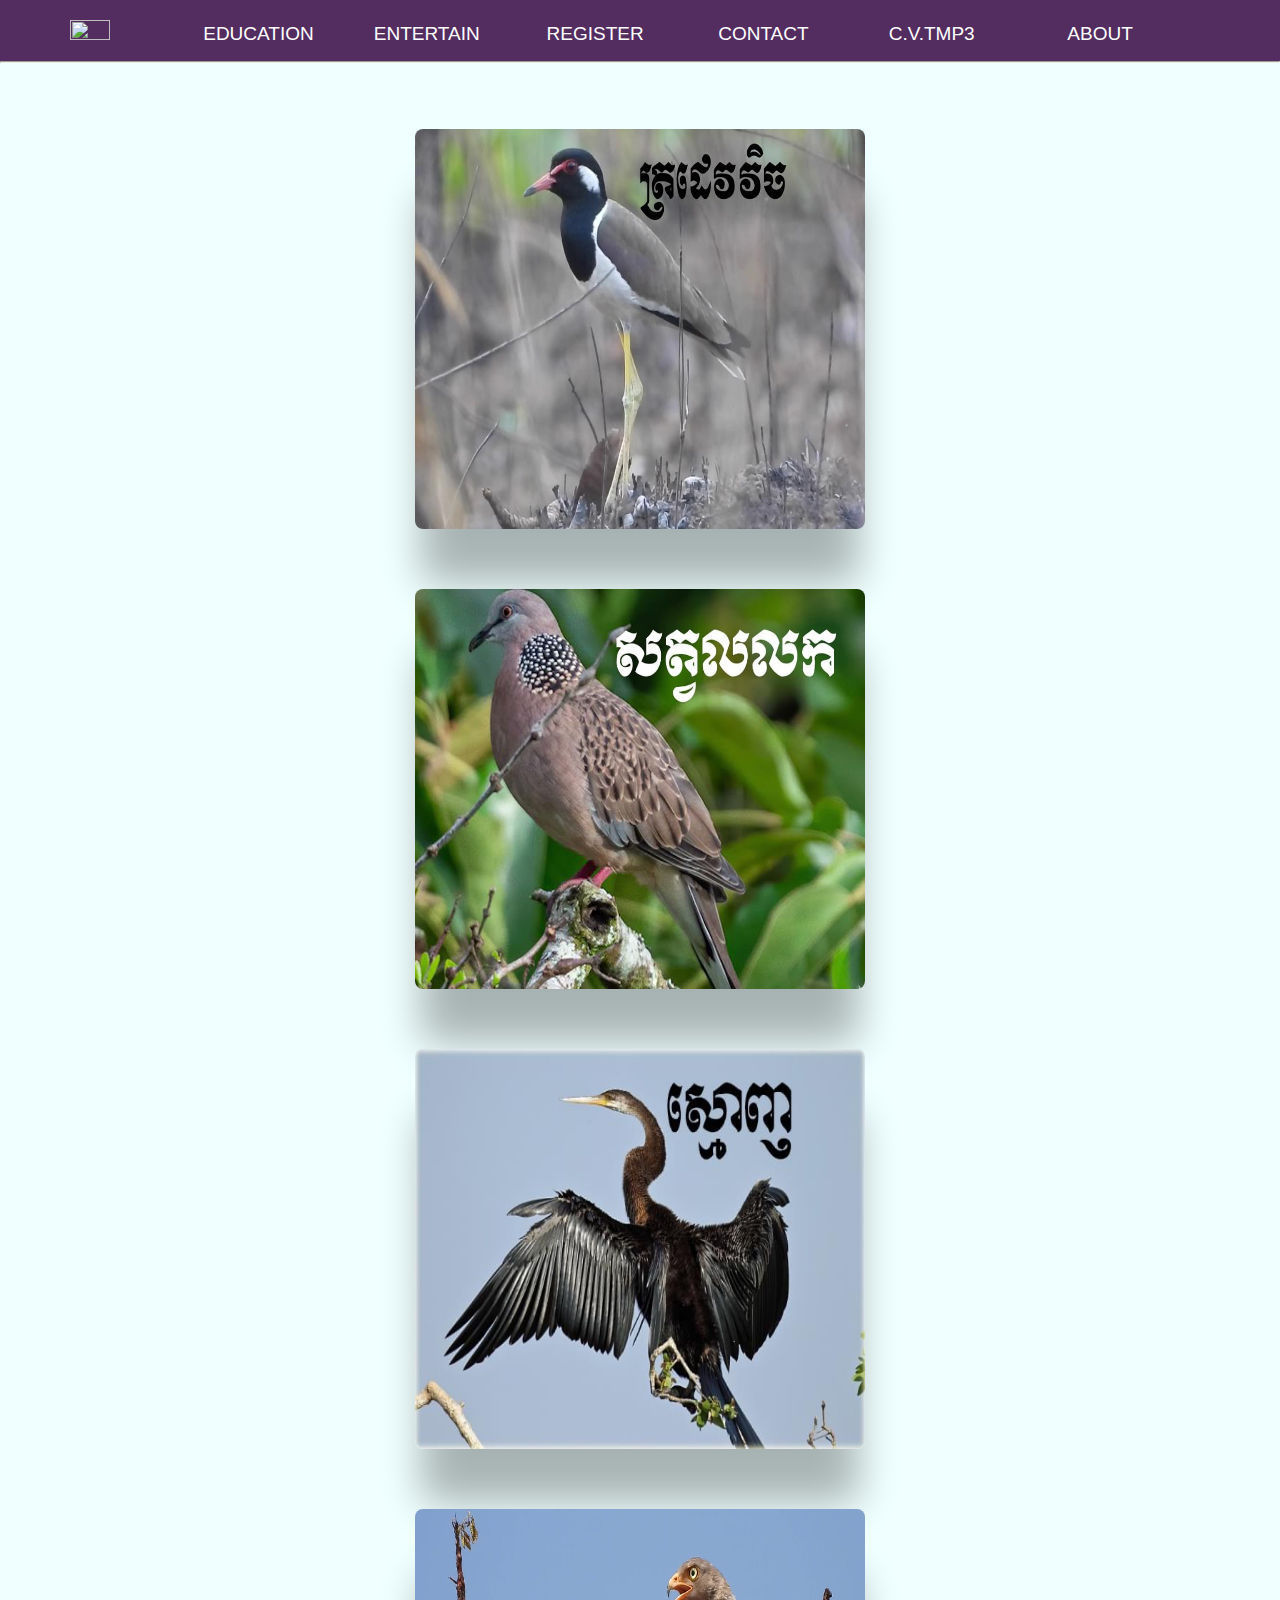
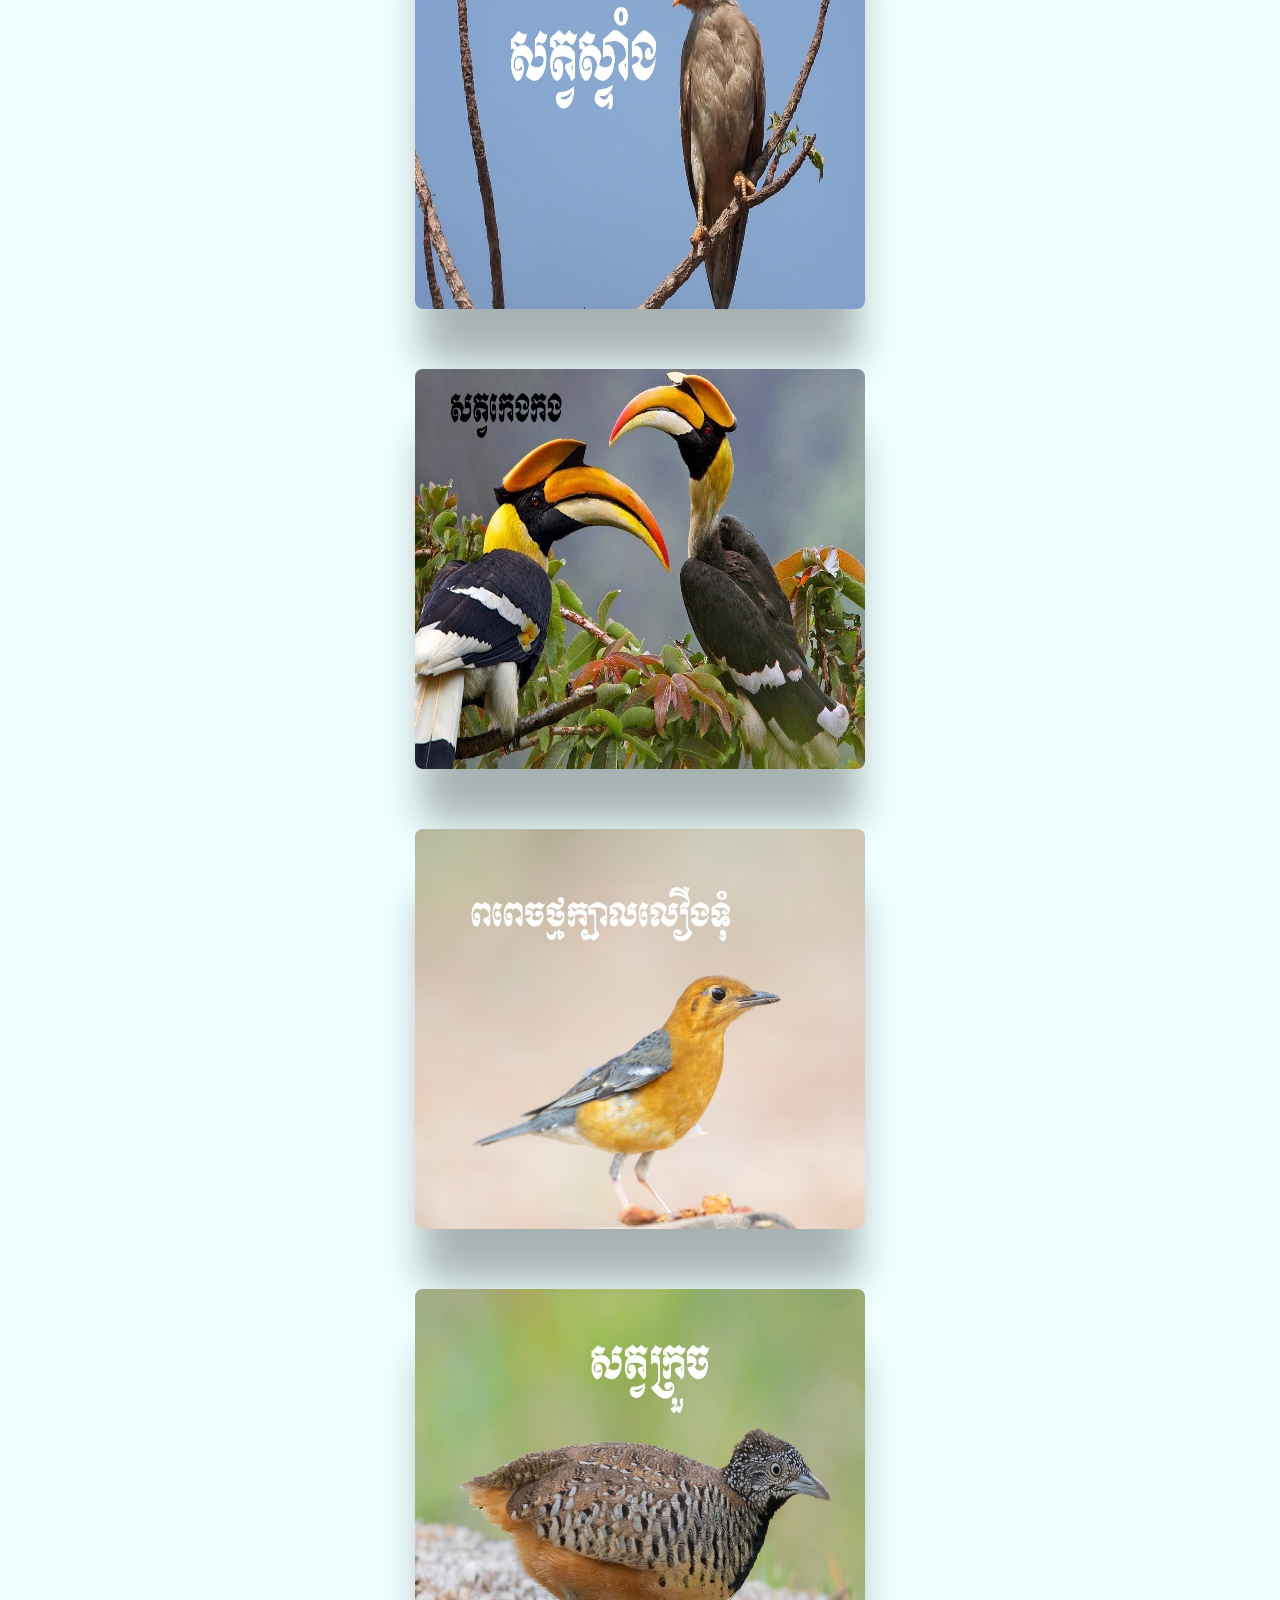
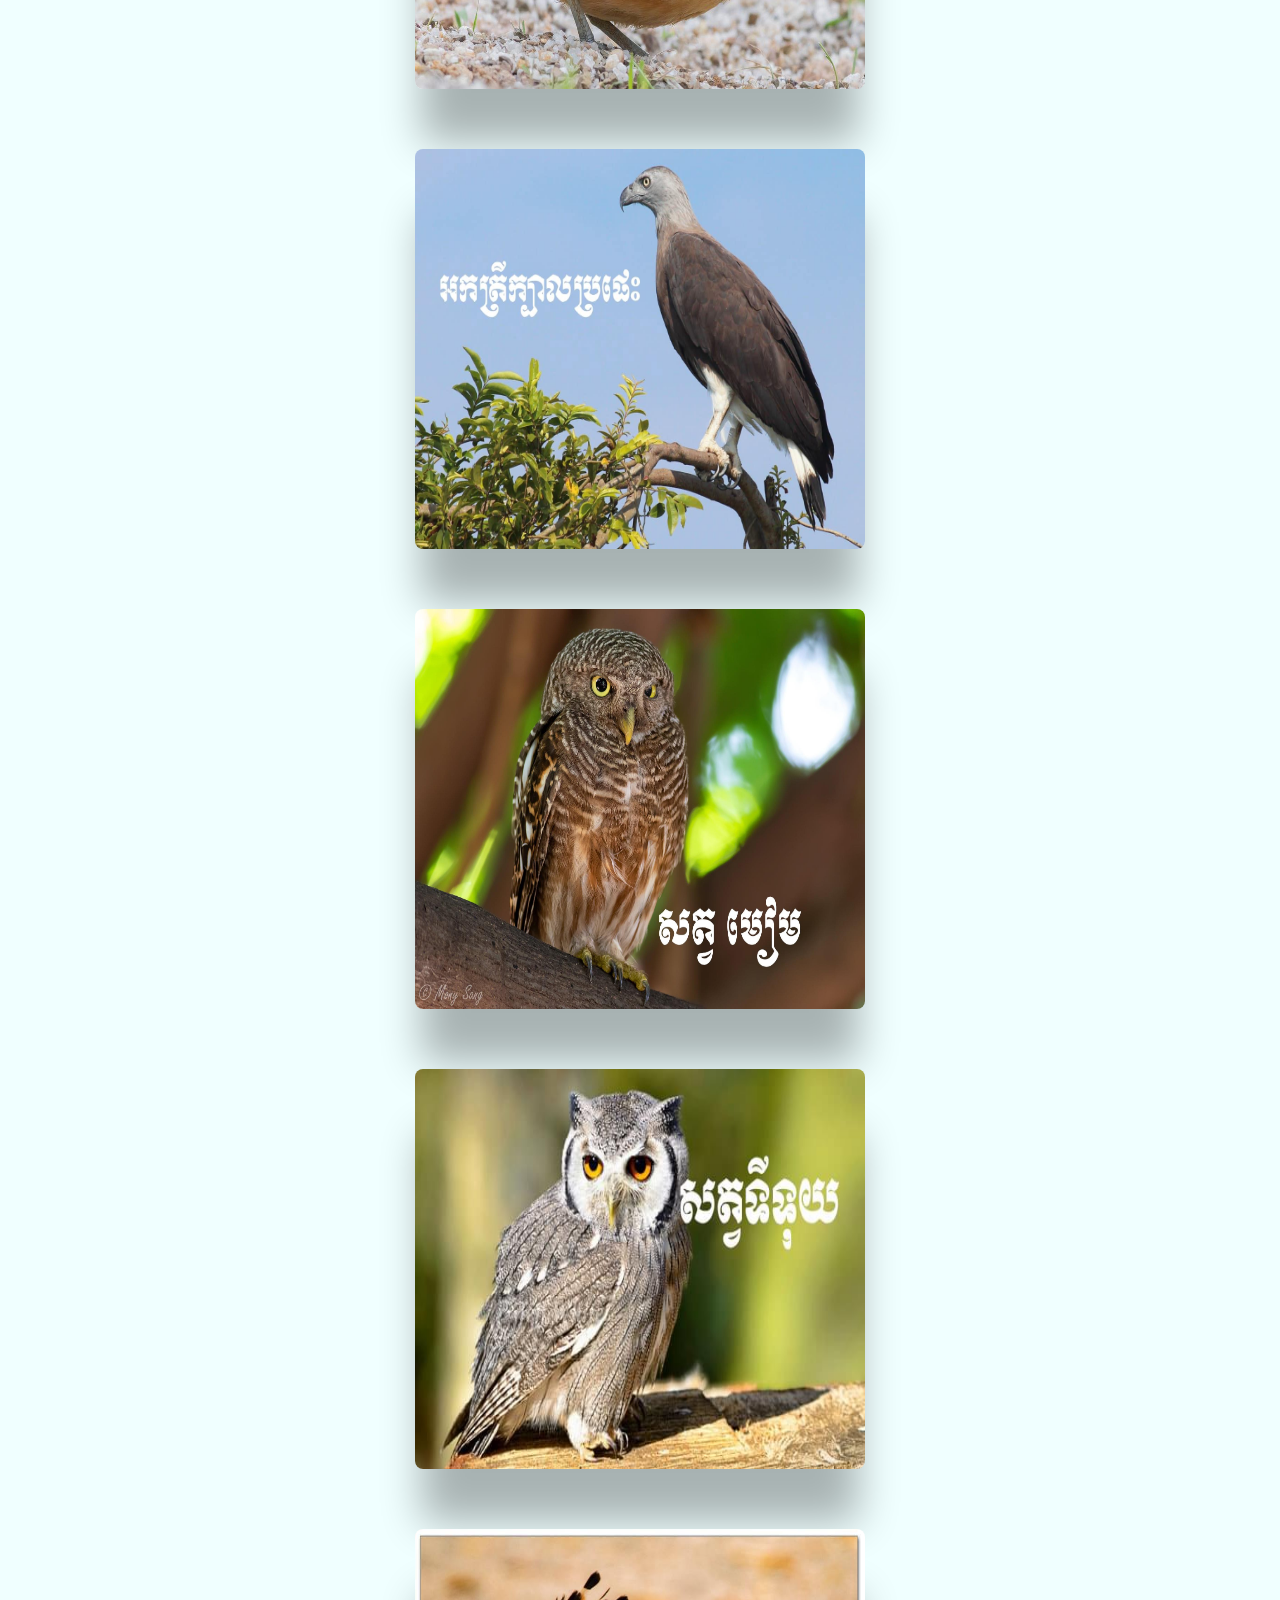
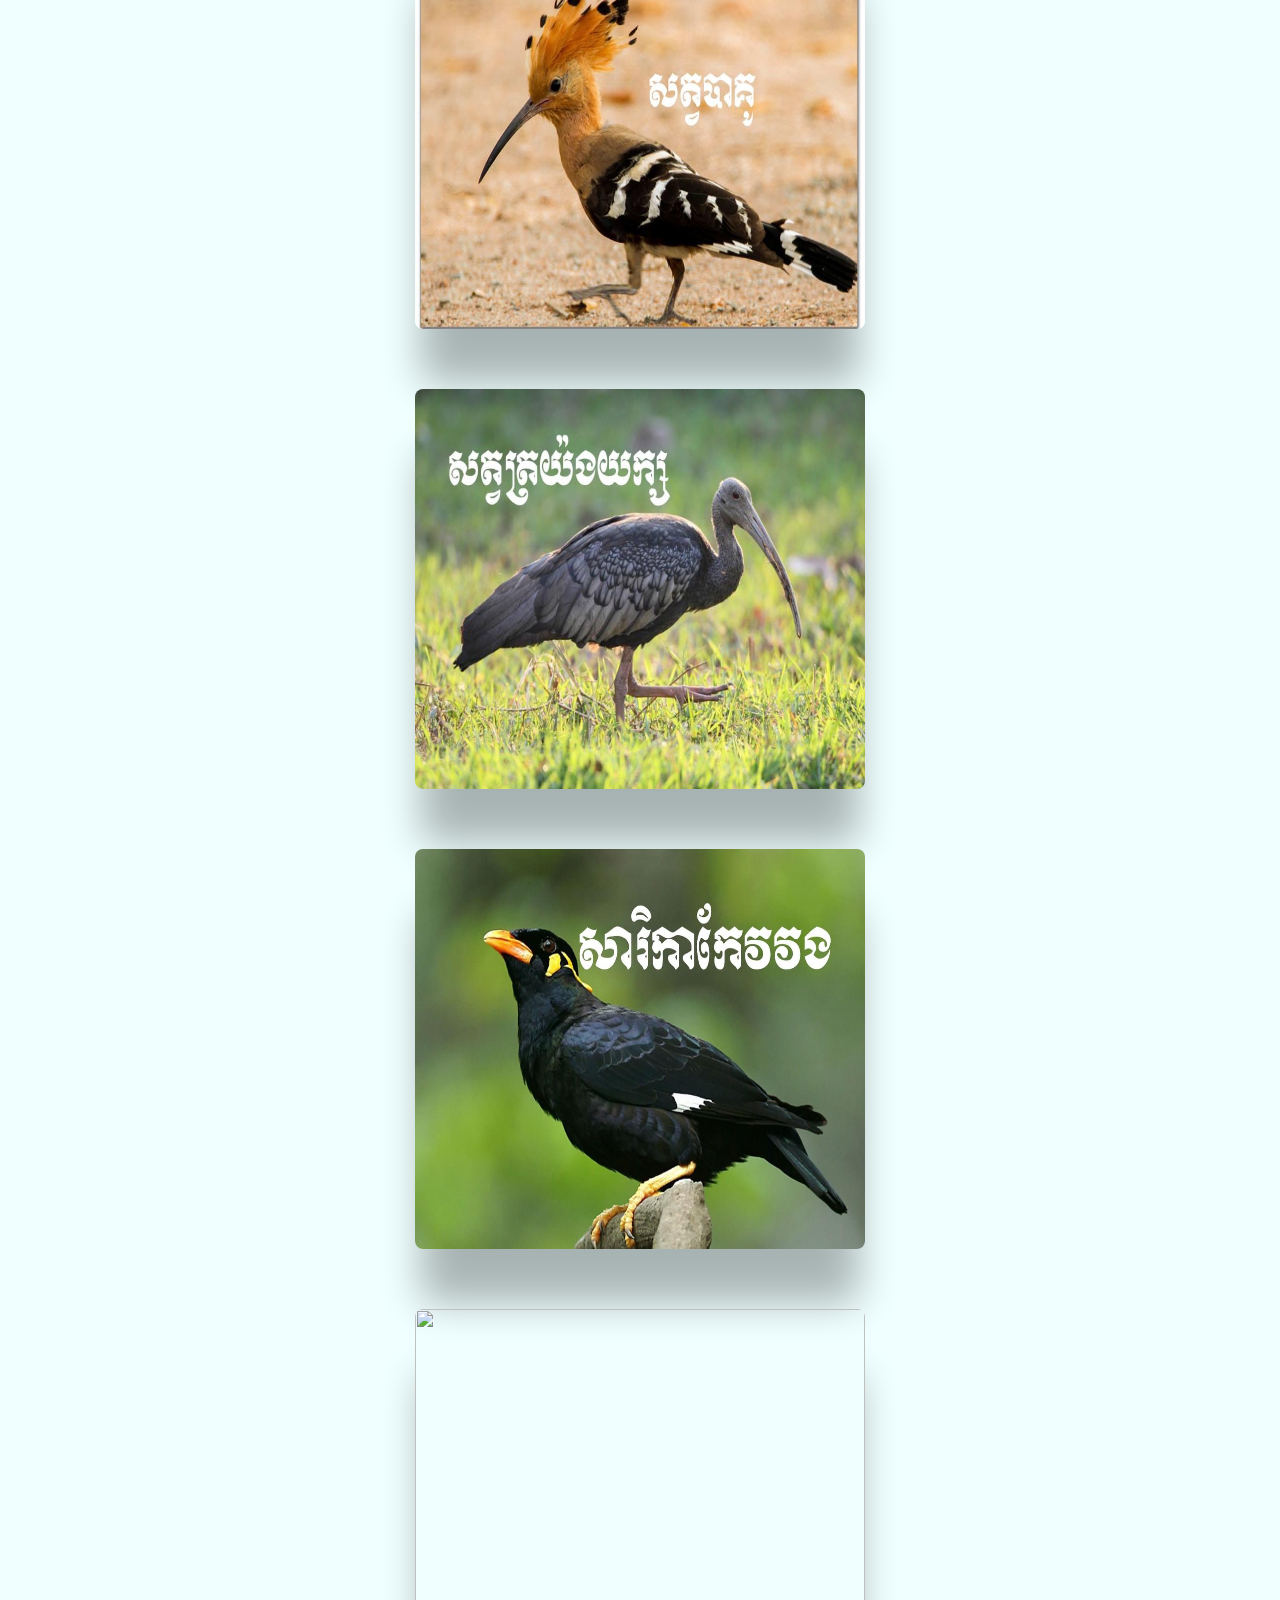
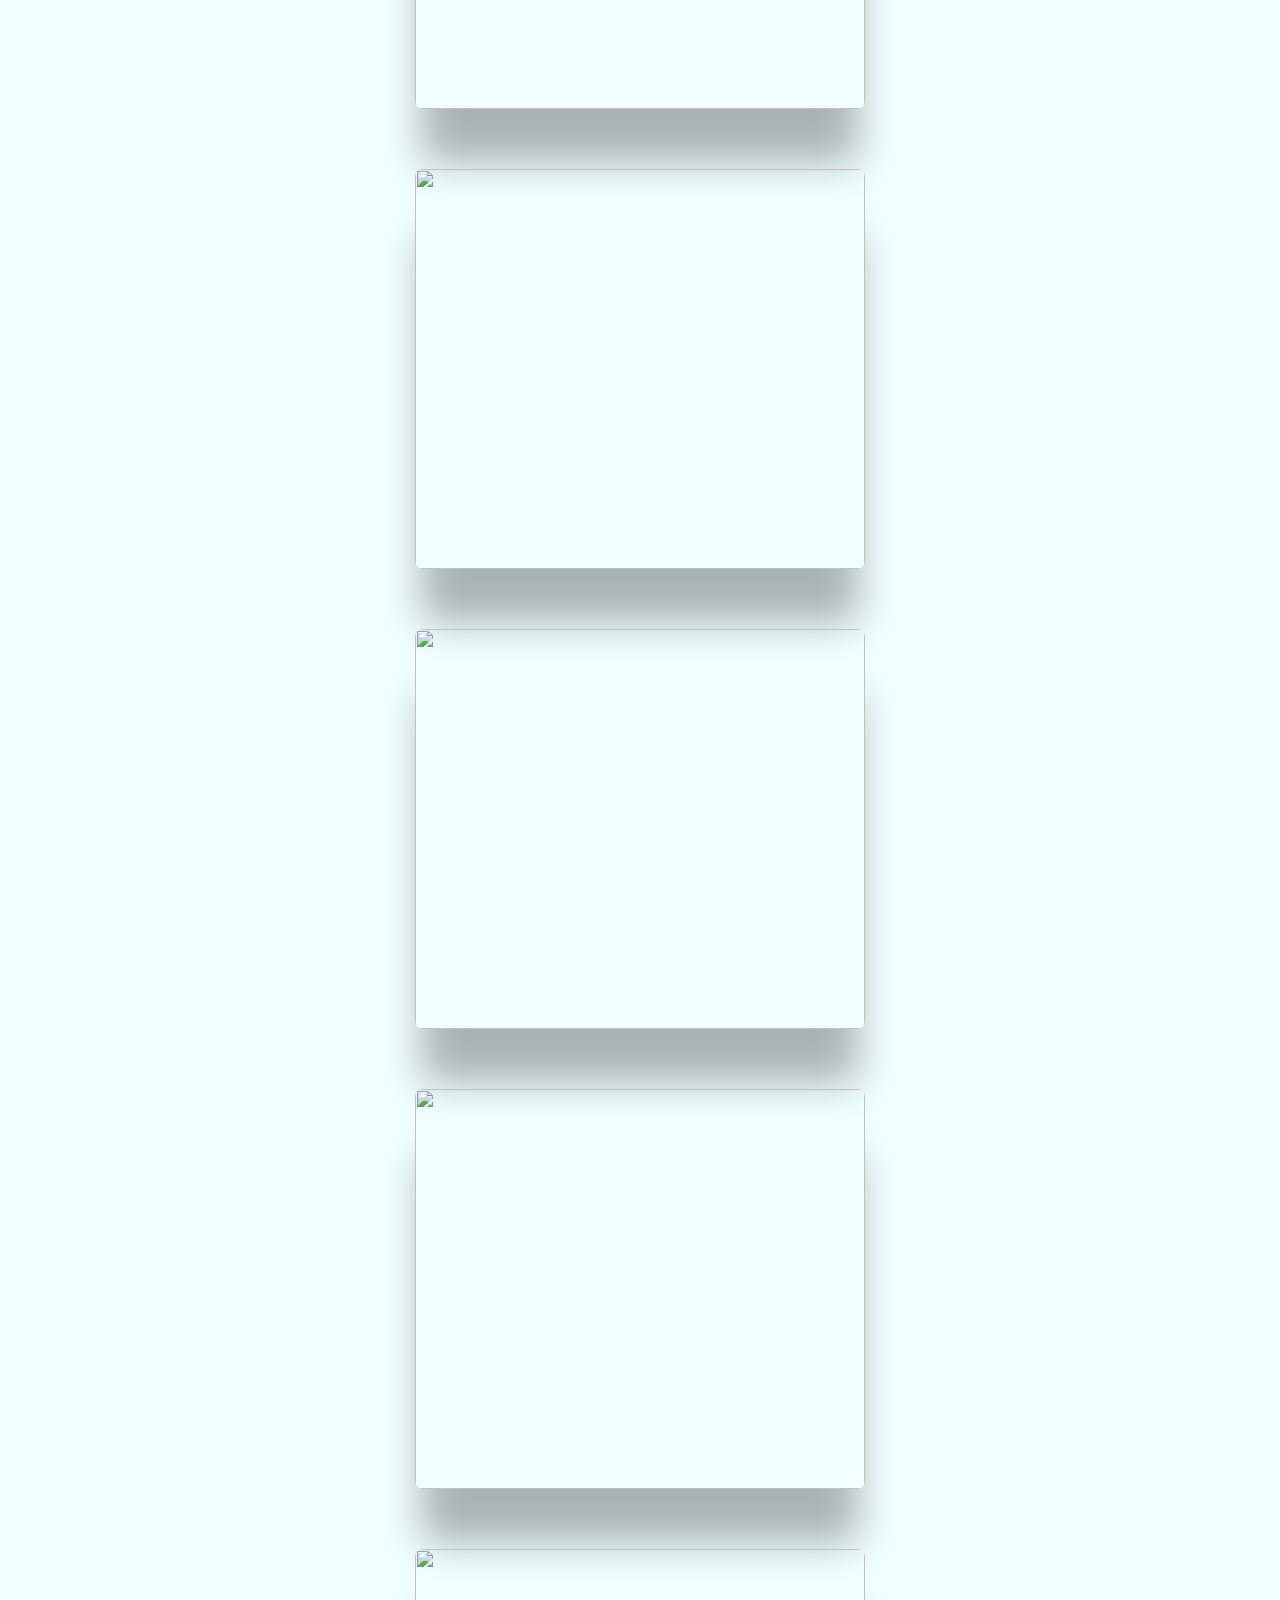
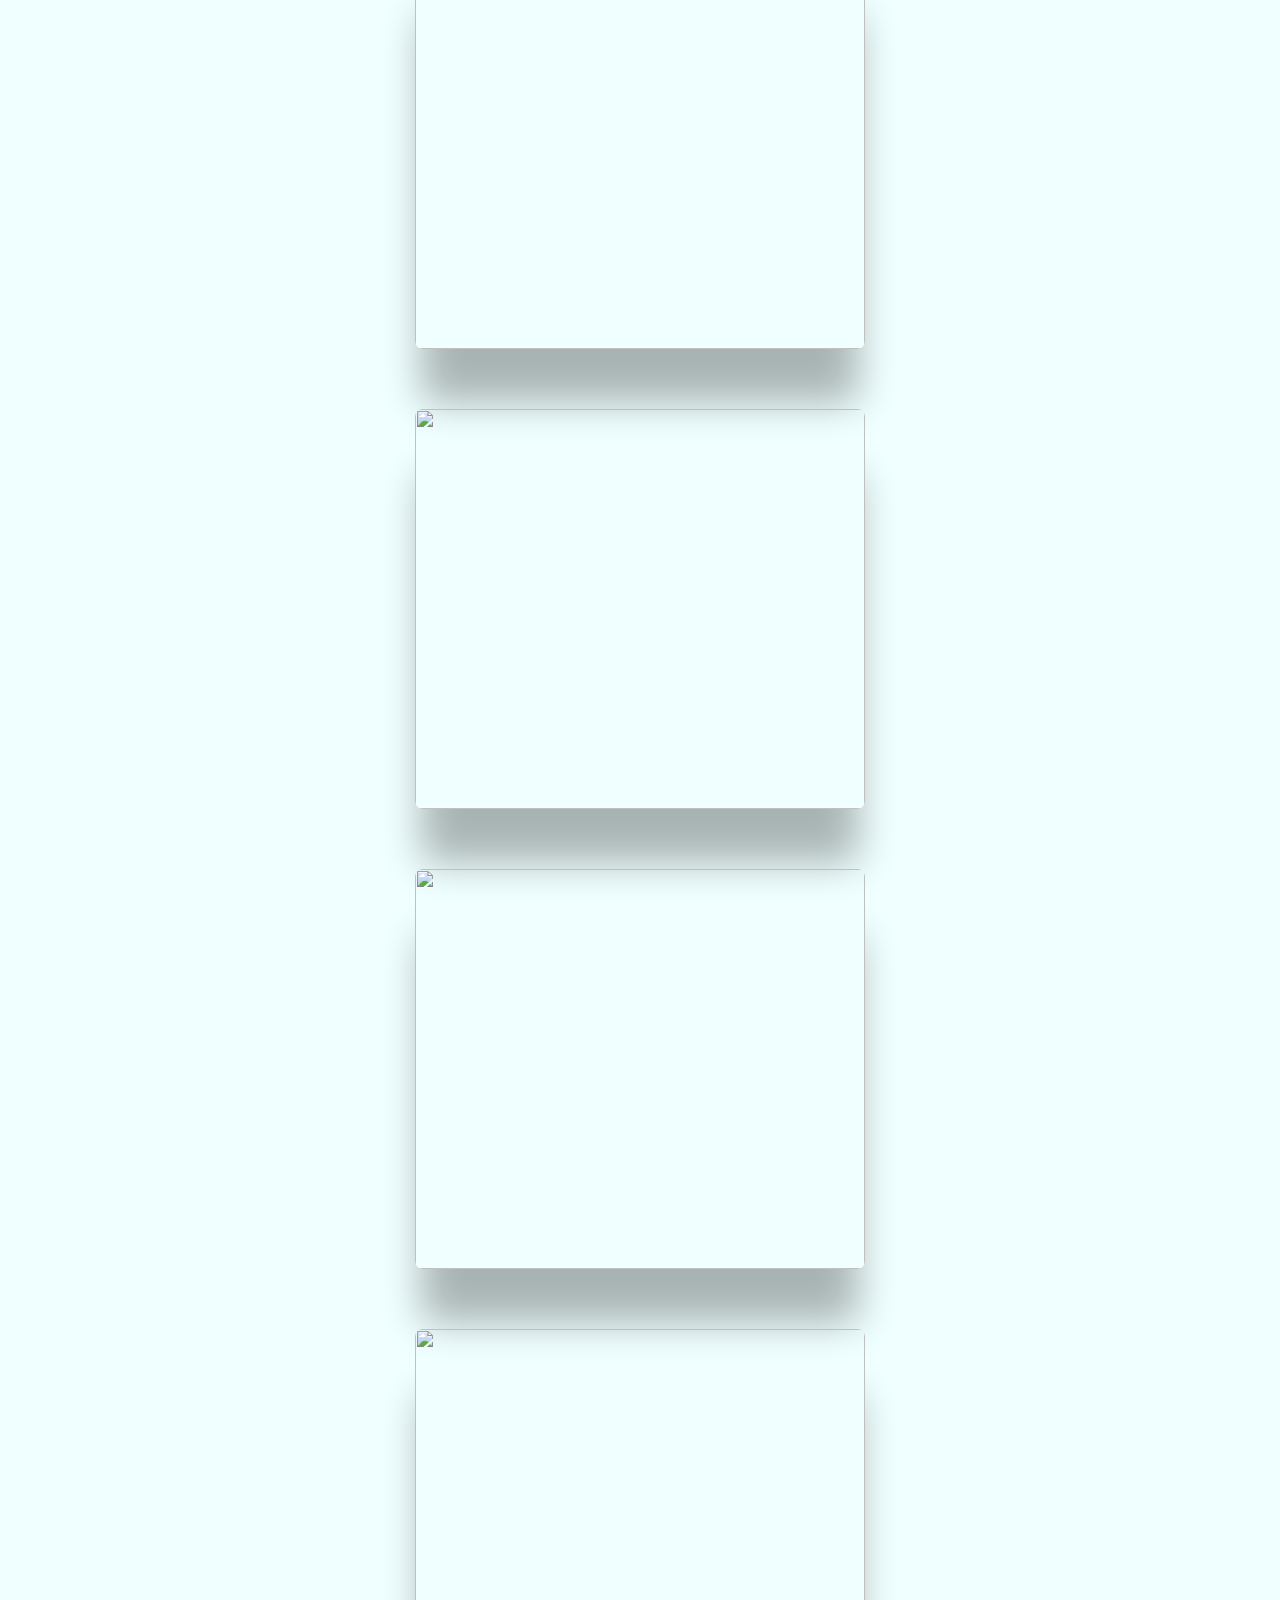
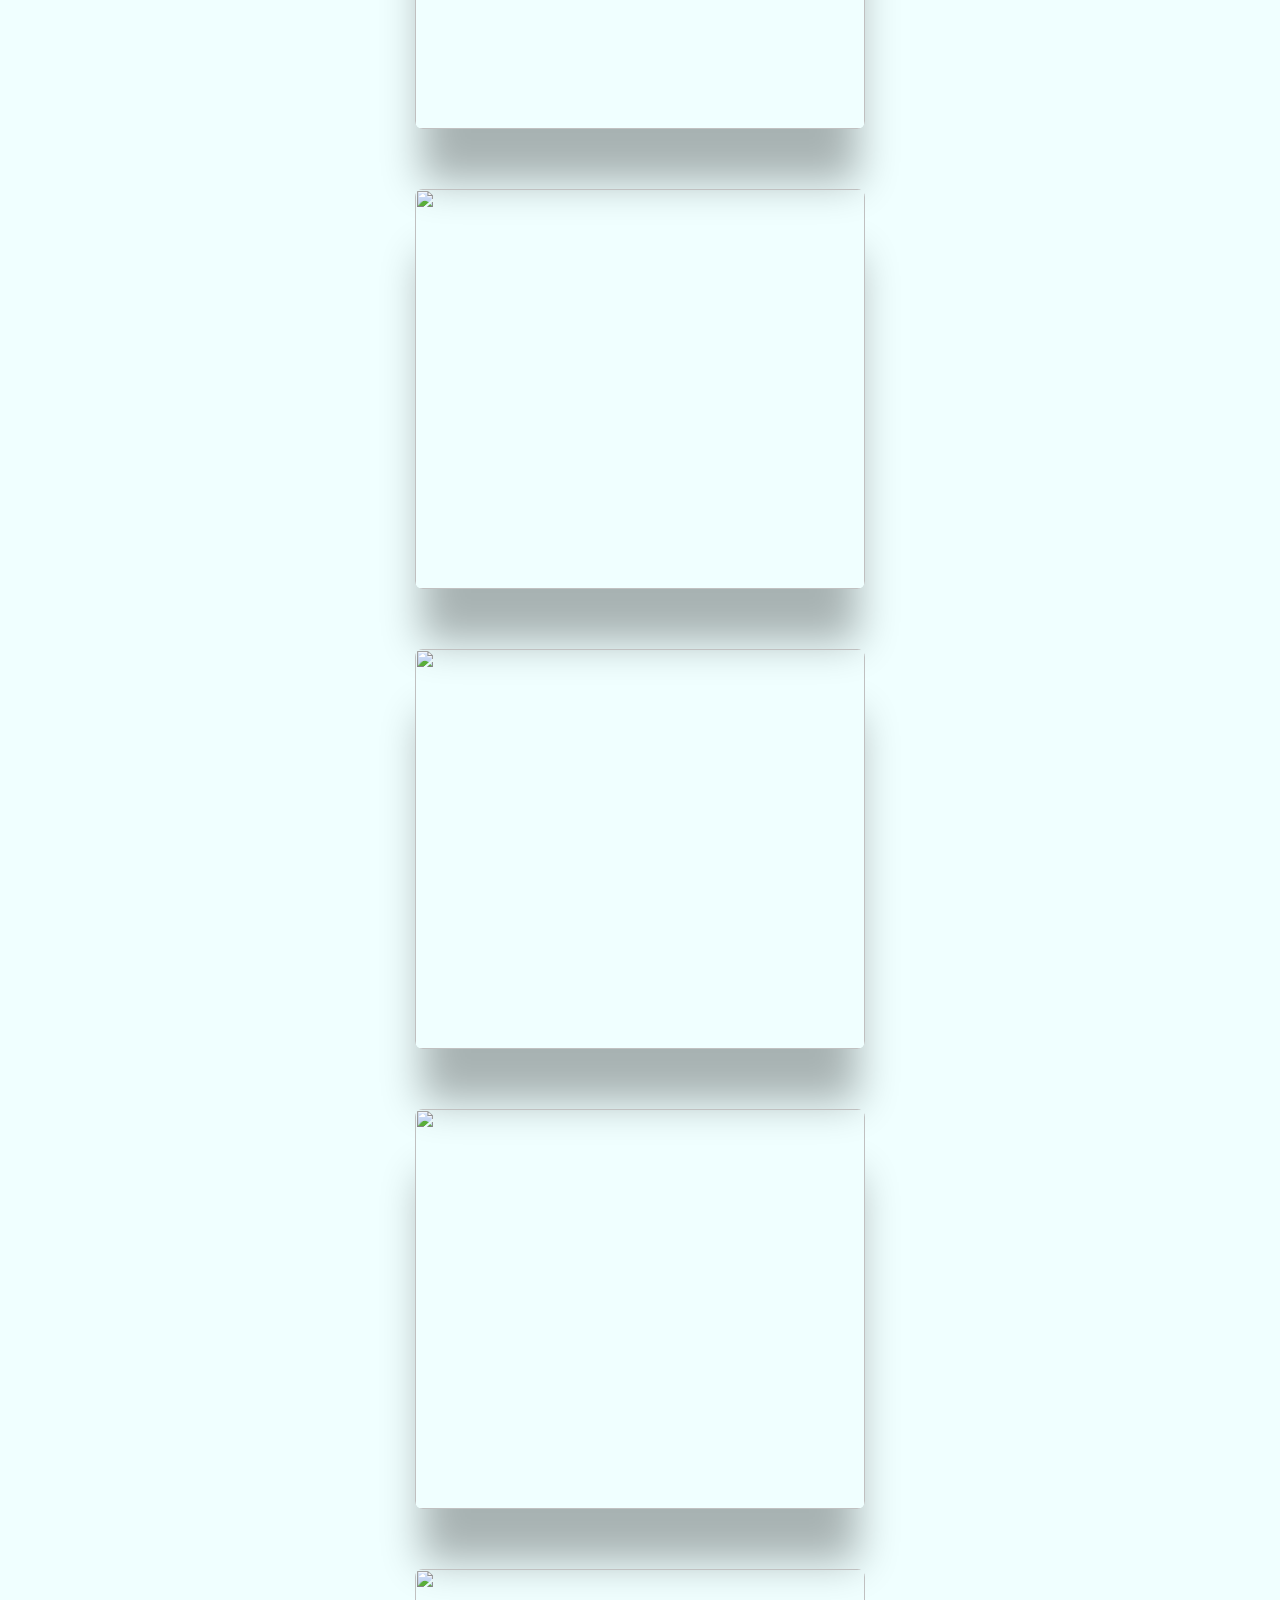
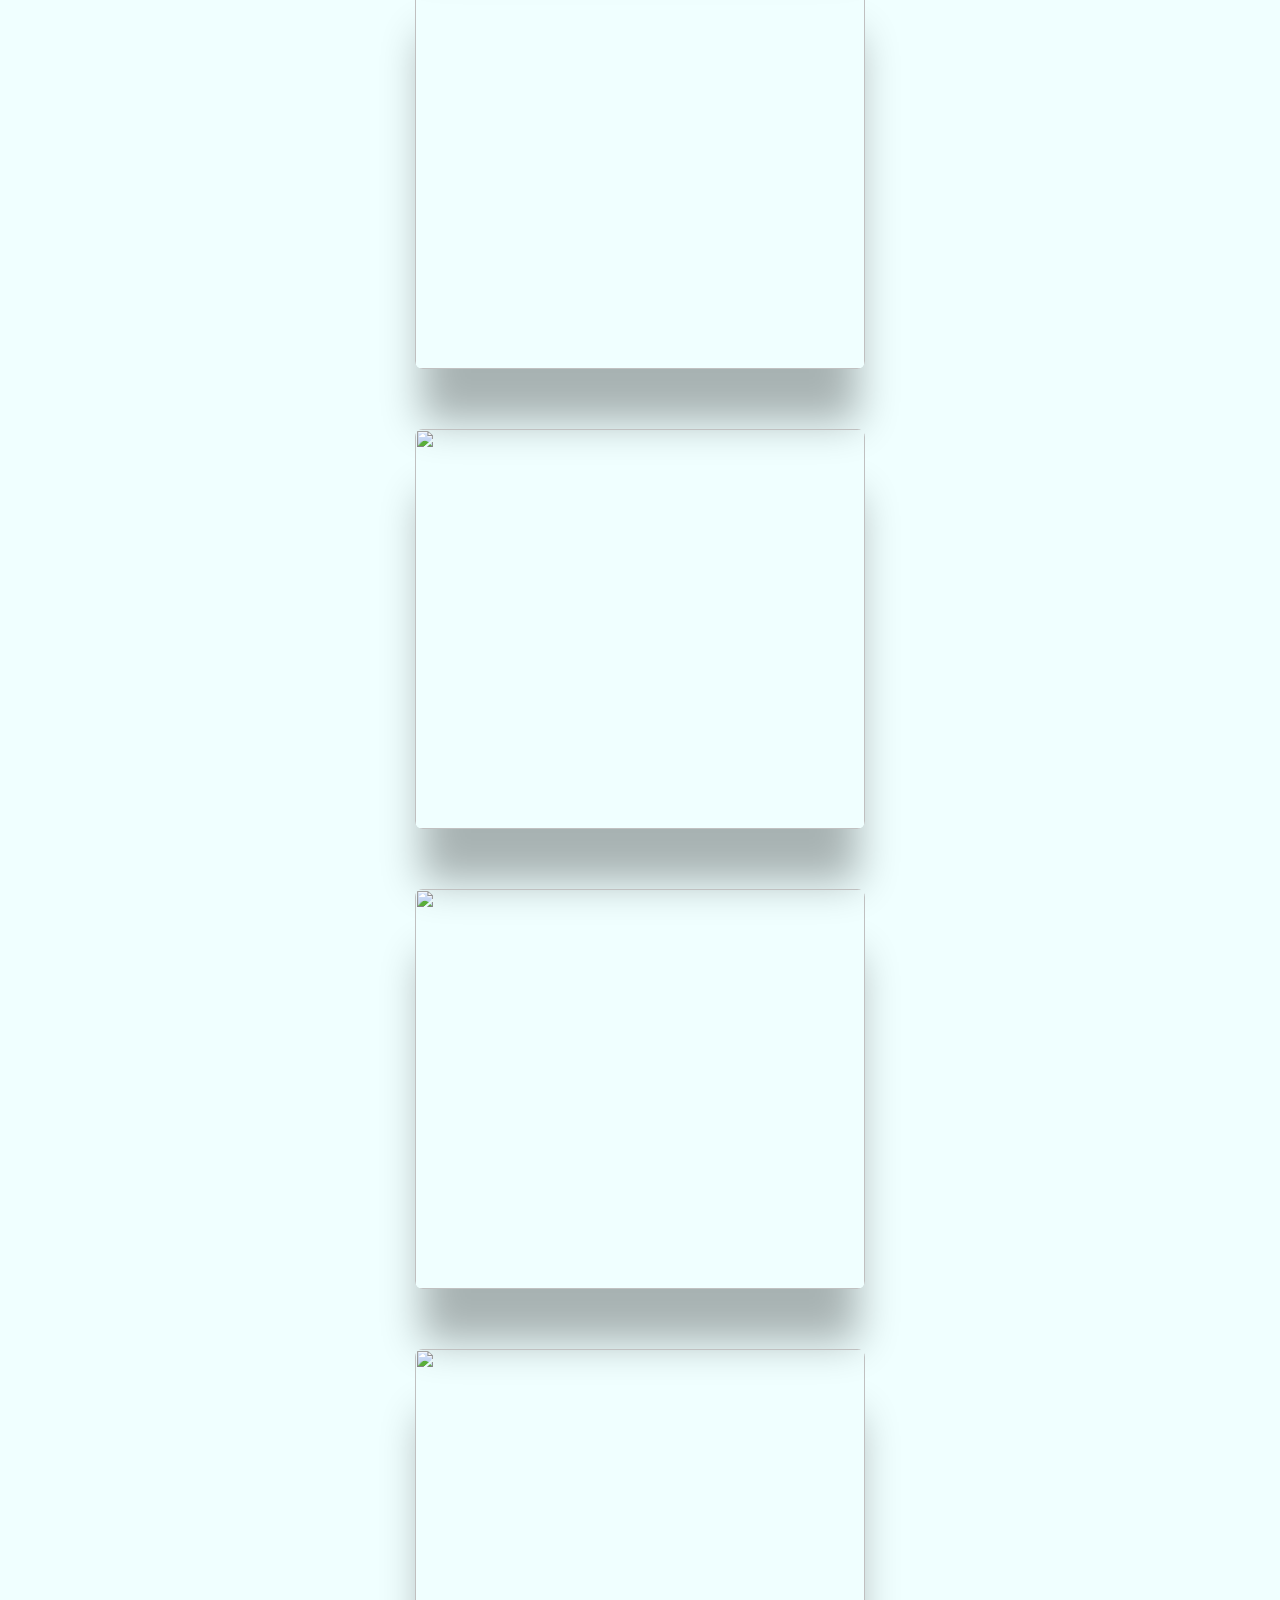
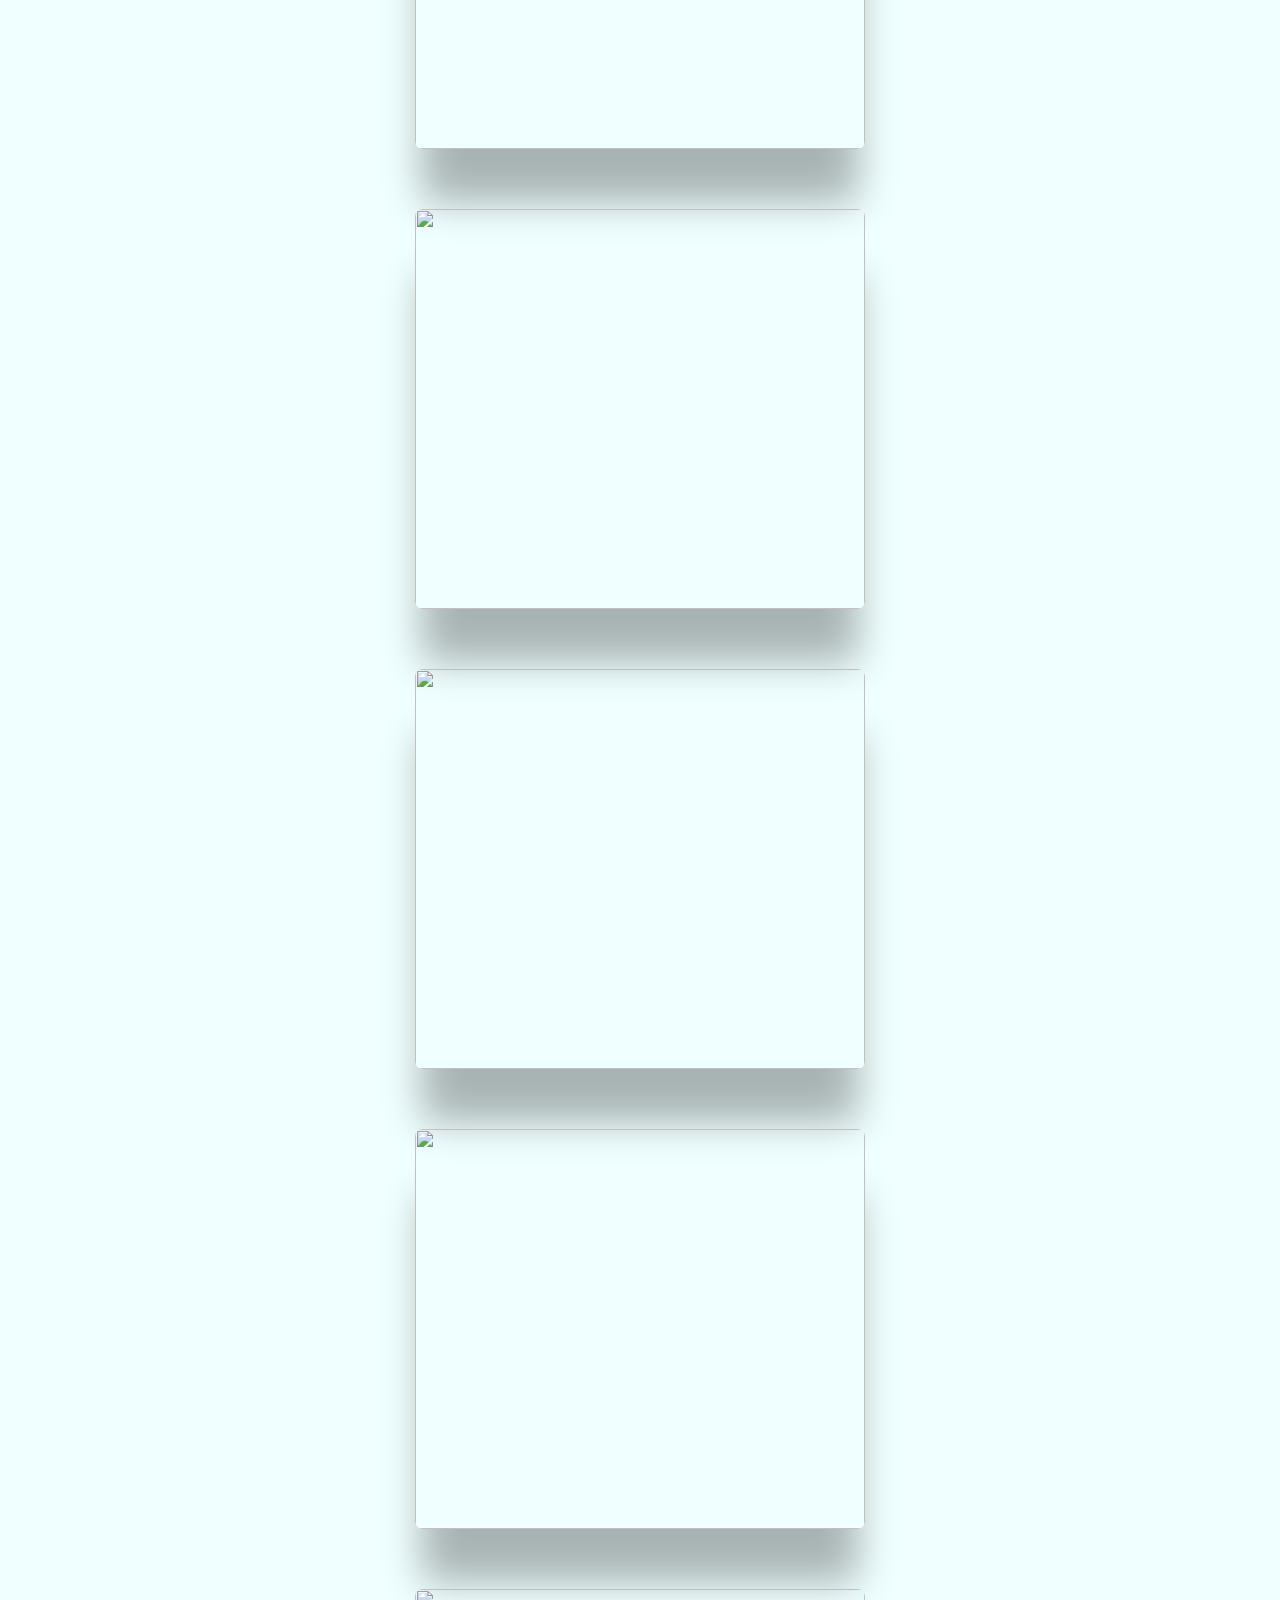
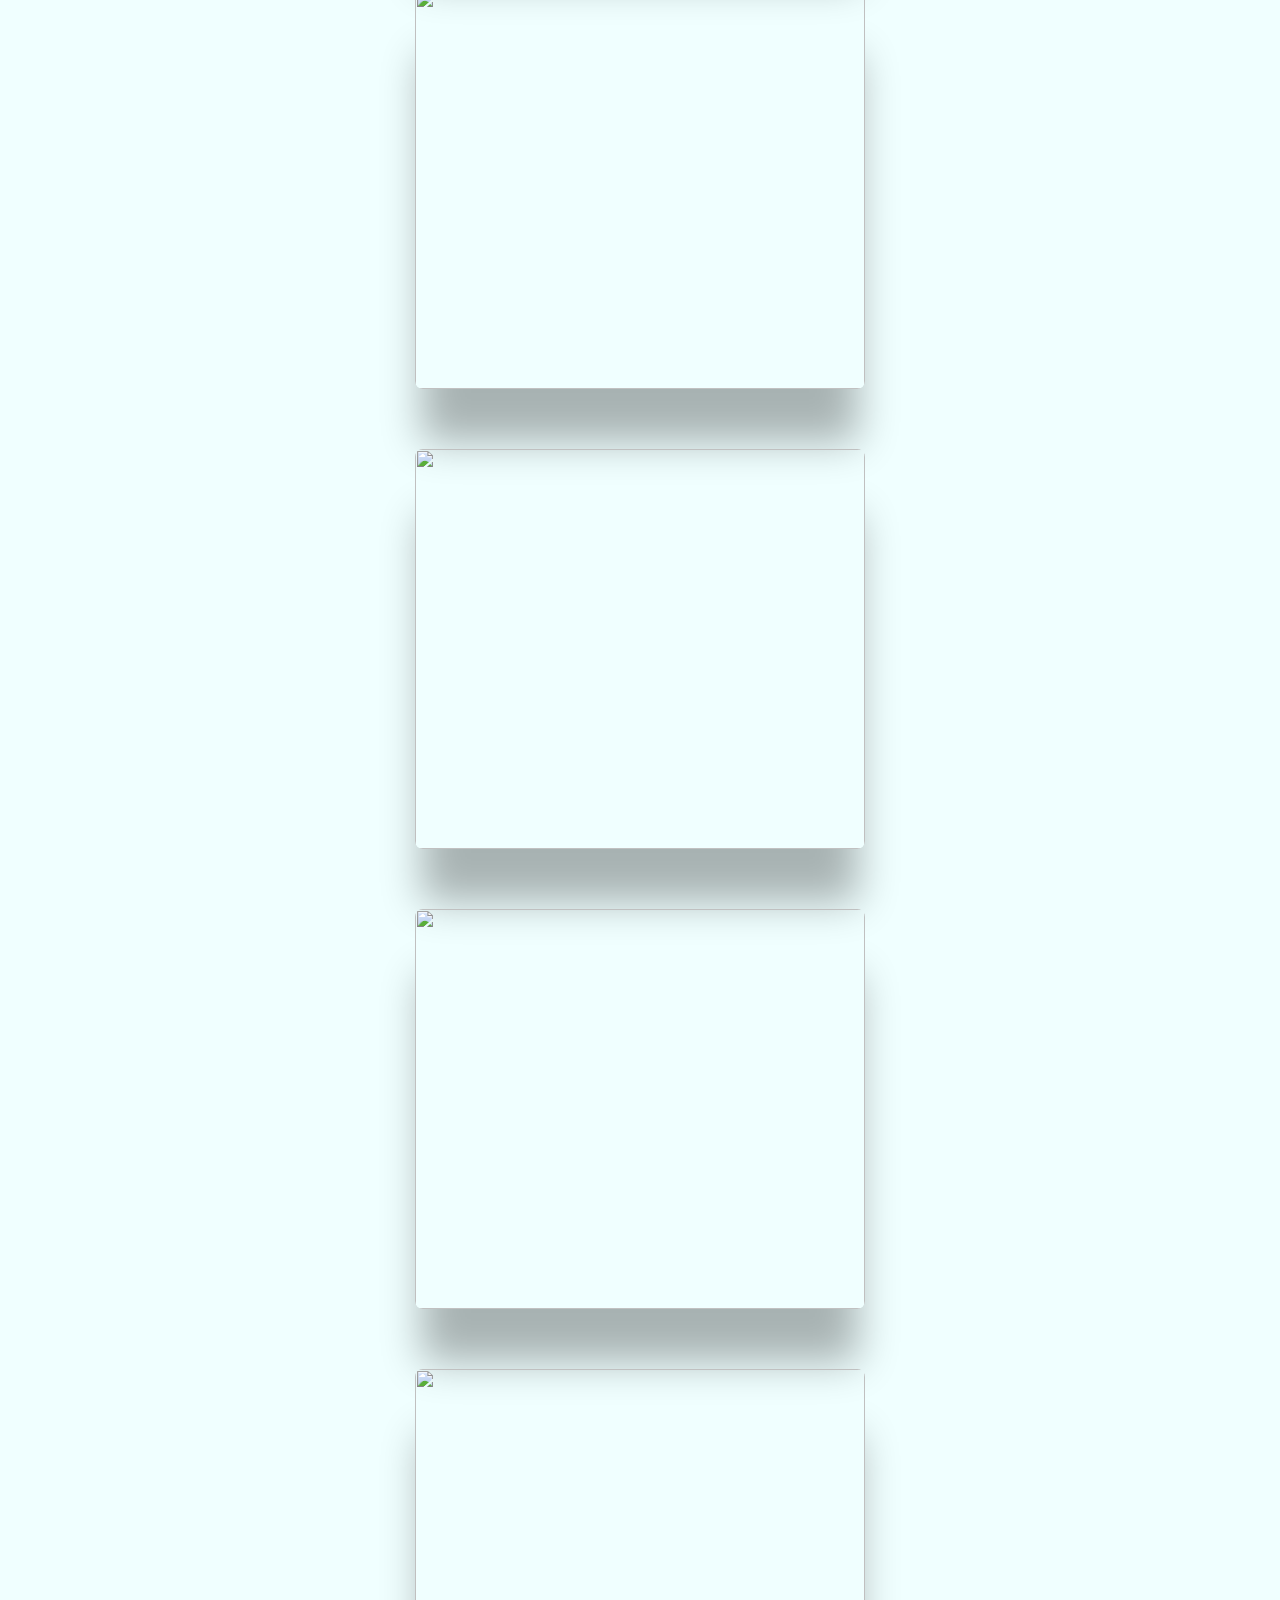
==== commit ef8f7259: "Update index.html" ====
--- a/index.html
+++ b/index.html
@@ -19,6 +19,19 @@
 	</ul>
         <hr>
         <br><br>
+	<div class="box"><img id="view" src="Background-image/IM (1).JPG"></div>
+	<div class="box"><img id="view" src="Background-image/IM (2).JPG"></div>
+	<div class="box"><img id="view" src="Background-image/IM (3).JPG"></div>
+	<div class="box"><img id="view" src="Background-image/IM (4).JPG"></div>
+	<div class="box"><img id="view" src="Background-image/IM (5).JPG"></div>
+	<div class="box"><img id="view" src="Background-image/IM (6).JPG"></div>
+	<div class="box"><img id="view" src="Background-image/IM (7).JPG"></div>
+	<div class="box"><img id="view" src="Background-image/IM (8).JPG"></div>
+	<div class="box"><img id="view" src="Background-image/IM (9).JPG"></div>
+	<div class="box"><img id="view" src="Background-image/IM (10).JPG"></div>
+	<div class="box"><img id="view" src="Background-image/IM (11).JPG"></div>
+	<div class="box"><img id="view" src="Background-image/IM (12).JPG"></div>
+	<div class="box"><img id="view" src="Background-image/IM (13).JPG"></div>
         <div class="box"><img id="view" src="Background-image/Pic (1).JPG"></div>
         <div class="box"><img id="view" src="Background-image/Pic (10).JPG"></div>
         <div class="box"><img id="view" src="Background-image/Pic (11).JPG"></div>
@@ -50,7 +63,7 @@
         <div class="box"><img id="view" src="Background-image/Pic (9).JPG"></div>
         <footer>
             <h4>©2023 MS-SHADOW. All rights received.</h4>
-            <h4 id="developed">Developed by UDM</h4>
+            <h4 id="developed">Developed by [_UDM_]</h4>
         </footer>
     </body>
 </html>
--- a/CSS/Style.css
+++ b/CSS/Style.css
@@ -77,7 +77,7 @@
     footer{
         list-style-type: none; background-color: rgba(52, 2, 65, 0.836); padding: 8px;  width: 100%; height: 65px;
         font-size: 12px;
-        margin-buttom: 10px;
+        margin: 90;
     }
     #Epic{
         width: 450px;
@@ -173,8 +173,15 @@
         height: 100px;
         border-radius: 8px;
     }
-}
-
+     p{display: flex; align-items: center; justify-content: center; font-size: 22px; text-align: center;} 
+}
+
+@media only screen and (min-device-width: 812px) and (max-device-width: 375px){
+    footer{
+        list-style-type: none; background-color: rgba(52, 2, 65, 0.836); padding: 8px;  width: 100%; height: 65px;
+        font-size: 12px;
+    }
+}
 @media only screen and (max-width: 320px){
     body{
         background-color: azure;
@@ -296,14 +303,17 @@
 }
 
 .Abform{
-    list-style-type: none; background-color: rgb(246, 246, 247); width: 100%; height: 400px;
-    display: flex;
-    align-items: center;
-    justify-content: center;
-    border-radius: 8px;
-}
-
-p{display: flex; align-items: center; justify-content: center; font-size: 25px; text-align: center;} 
+    list-style-type: none; background: rgb(131,58,180); background: linear-gradient(90deg, rgba(131,58,180,1) 0%, rgba(22,120,15,1) 50%, rgba(252,176,69,1) 100%); color: white; width: 100%; height: 400px;
+    text-transform: uppercase; 
+    -webkit-text-fill-color: transparent;
+    -webkit-text-stroke-width: 2px;
+    display: flex;
+    align-items: center;
+    justify-content: center;
+    border-radius: 8px;
+}
+
+p{display: flex; align-items: center; justify-content: center; font-size: 19px; text-align: center;} 
 
 #logof{
     overflow-x: hidden;
@@ -380,5 +390,6 @@
 }
 
 footer{
+    margin: 90;
     list-style-type: none; background-color: rgba(52, 2, 65, 0.836); padding: 8px;  width: 100%; height: 65px;
 }
